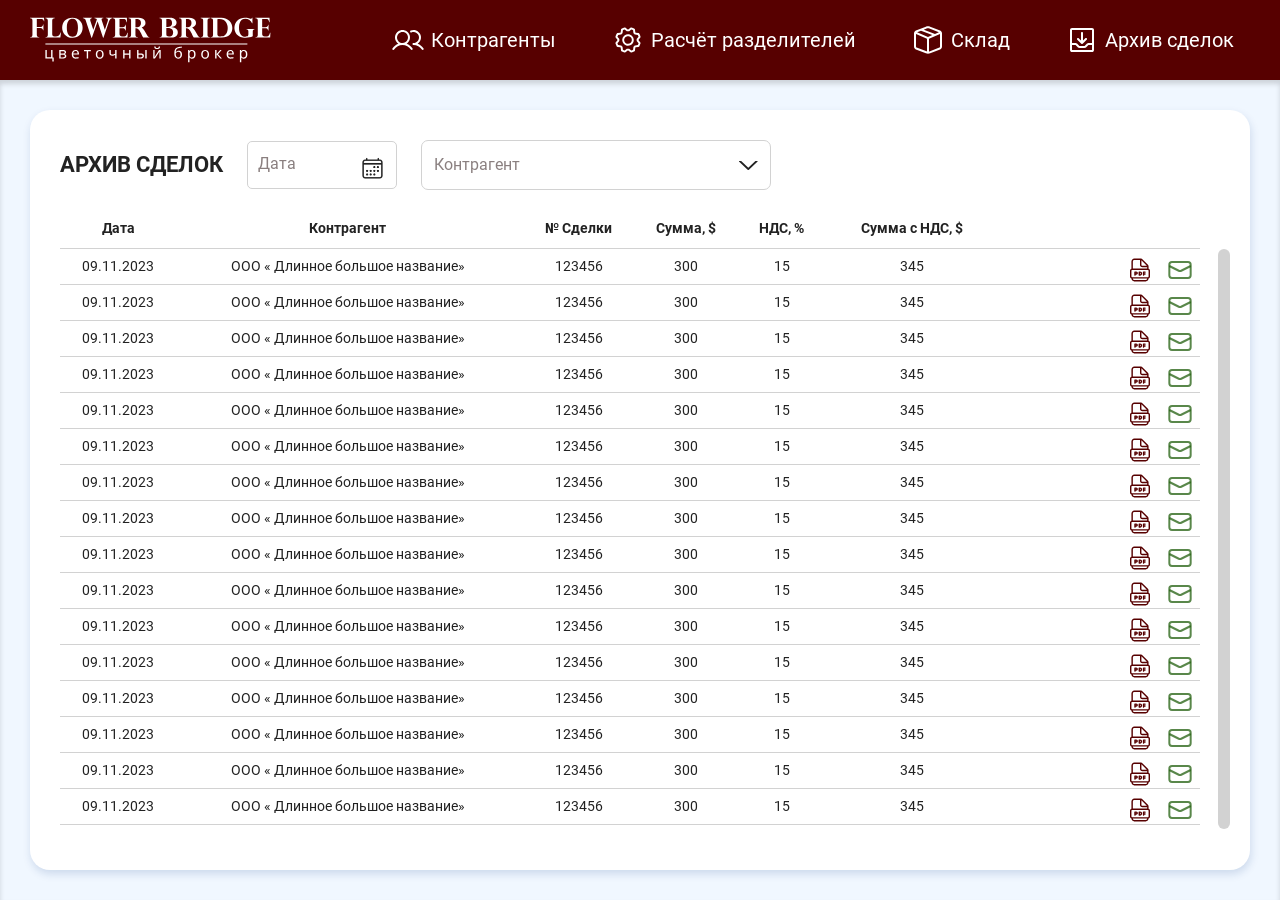
==== archive-deal.html @ 02034340 "first commit" ====
<!DOCTYPE html>
<html lang="ru">
<head>
  <meta charset="UTF-8">
  <meta name="viewport" content="width=device-width, initial-scale=1.0">
  <title>flower bridge</title>
  <link rel="apple-touch-icon" sizes="180x180" href="img/apple-touch-icon.png">
  <link rel="icon" type="image/png" sizes="32x32" href="img/favicon-32x32.png">
  <link rel="icon" type="image/png" sizes="16x16" href="img/favicon-16x16.png">
  <link rel="manifest" href="files/site.webmanifest">
  <link rel="stylesheet" href="./css/simplebar.min.css">
  <!-- <link rel="stylesheet" href="./files/assets/css/normalize.css"> -->
  <!-- <link rel="stylesheet" href="./files/assets/css/style.css"> -->
  <!-- <link rel="stylesheet" href="./files/assets/css/media.css"> -->
  <link rel="stylesheet" href="./css/style.css">
  
</head>

<body>
  <p class="page" hidden>Архив сделок</p>
  <header class="header">
  <div class="container header__container">
    <div class="header__logo">
      <a href="index.html" class="header__logo-link">
      <img class="header__logo-img" width="241" height="45" src="img/logo-white.svg" alt="logo"
        class="header__img">
      </a>
    </div>

    <nav class="nav header__nav">
      <ul class="nav__list">
        <li class="nav__item">
          <a href="index.html" class="nav__link">
            <svg width="32" height="32" viewBox="0 0 32 32" fill="none" xmlns="http://www.w3.org/2000/svg">
              <path
                d="M14.6563 19.7399C15.9966 18.8476 17.0141 17.5477 17.5584 16.0324C18.1028 14.5171 18.145 12.8669 17.6789 11.3257C17.2129 9.78459 16.2632 8.43433 14.9703 7.47465C13.6775 6.51498 12.1102 5.99683 10.5001 5.99683C8.88997 5.99683 7.32261 6.51498 6.02978 7.47465C4.73694 8.43433 3.78726 9.78459 3.32118 11.3257C2.85509 12.8669 2.89734 14.5171 3.44168 16.0324C3.98603 17.5477 5.00356 18.8476 6.34381 19.7399C3.91943 20.6334 1.84894 22.2869 0.441312 24.4536C0.367332 24.5636 0.315945 24.6871 0.290139 24.8171C0.264332 24.9471 0.264621 25.0809 0.290989 25.2108C0.317356 25.3407 0.369276 25.464 0.44373 25.5737C0.518185 25.6833 0.613688 25.777 0.72469 25.8494C0.835692 25.9218 0.959977 25.9715 1.09032 25.9954C1.22067 26.0193 1.35447 26.0171 1.48396 25.9889C1.61344 25.9607 1.73603 25.907 1.84458 25.831C1.95314 25.755 2.04551 25.6581 2.11631 25.5461C3.0243 24.1496 4.26676 23.002 5.73086 22.2076C7.19496 21.4132 8.83432 20.9971 10.5001 20.9971C12.1658 20.9971 13.8052 21.4132 15.2693 22.2076C16.7334 23.002 17.9758 24.1496 18.8838 25.5461C19.0305 25.7641 19.2571 25.9156 19.5145 25.9679C19.772 26.0202 20.0397 25.969 20.2598 25.8255C20.4799 25.6819 20.6346 25.4576 20.6906 25.2008C20.7465 24.9441 20.6992 24.6757 20.5588 24.4536C19.1512 22.2869 17.0807 20.6334 14.6563 19.7399ZM5.00006 13.4999C5.00006 12.4121 5.32263 11.3487 5.92698 10.4442C6.53133 9.53976 7.39031 8.83481 8.3953 8.41853C9.4003 8.00225 10.5062 7.89333 11.5731 8.10555C12.64 8.31777 13.62 8.84159 14.3891 9.61078C15.1583 10.38 15.6822 11.36 15.8944 12.4269C16.1066 13.4938 15.9977 14.5996 15.5814 15.6046C15.1651 16.6096 14.4602 17.4686 13.5557 18.073C12.6512 18.6773 11.5879 18.9999 10.5001 18.9999C9.04188 18.9982 7.64389 18.4182 6.6128 17.3871C5.58171 16.356 5.00172 14.9581 5.00006 13.4999ZM31.2676 25.8374C31.0454 25.9822 30.7749 26.0329 30.5154 25.9783C30.2559 25.9237 30.0287 25.7682 29.8838 25.5461C28.9769 24.1488 27.7346 23.0007 26.2702 22.2066C24.8058 21.4125 23.1659 20.9976 21.5001 20.9999C21.2348 20.9999 20.9805 20.8945 20.793 20.707C20.6054 20.5194 20.5001 20.2651 20.5001 19.9999C20.5001 19.7347 20.6054 19.4803 20.793 19.2928C20.9805 19.1052 21.2348 18.9999 21.5001 18.9999C22.31 18.9991 23.1098 18.8195 23.8423 18.4738C24.5748 18.1281 25.2219 17.6249 25.7373 17.0001C26.2528 16.3753 26.6239 15.6444 26.8242 14.8596C27.0244 14.0748 27.0488 13.2554 26.8957 12.4601C26.7426 11.6647 26.4157 10.913 25.9383 10.2586C25.461 9.60425 24.845 9.06338 24.1344 8.67466C23.4239 8.28594 22.6362 8.05897 21.8277 8.00995C21.0192 7.96094 20.2099 8.09109 19.4576 8.39112C19.3349 8.44415 19.2028 8.47205 19.0692 8.47318C18.9356 8.47431 18.8031 8.44864 18.6795 8.39769C18.556 8.34675 18.4439 8.27155 18.3499 8.17656C18.2559 8.08156 18.1819 7.96869 18.1323 7.84461C18.0827 7.72053 18.0584 7.58776 18.0609 7.45414C18.0635 7.32053 18.0928 7.18878 18.1471 7.06668C18.2015 6.94459 18.2797 6.83462 18.3772 6.74328C18.4748 6.65193 18.5897 6.58107 18.7151 6.53487C20.4369 5.84818 22.352 5.82347 24.091 6.4655C25.83 7.10753 27.2696 8.37081 28.1321 10.0116C28.9946 11.6525 29.2189 13.5546 28.7617 15.351C28.3045 17.1475 27.1982 18.711 25.6563 19.7399C28.0807 20.6334 30.1512 22.2869 31.5588 24.4536C31.7037 24.6757 31.7543 24.9463 31.6997 25.2058C31.6451 25.4653 31.4897 25.6925 31.2676 25.8374Z"
                fill="white" />
            </svg>
            
            <p class="nav__text">
              Контрагенты
            </p>
          </a>
        </li>
        <li class="nav__item">
          <a href="calculating.html" class="nav__link">
            <svg width="32" height="32" viewBox="0 0 32 32" fill="none" xmlns="http://www.w3.org/2000/svg">
              <path
                d="M15.9981 10.2295C14.8572 10.2295 13.7419 10.5678 12.7932 11.2017C11.8446 11.8355 11.1052 12.7365 10.6686 13.7905C10.232 14.8446 10.1177 16.0045 10.3403 17.1235C10.5629 18.2425 11.1123 19.2704 11.9191 20.0771C12.7258 20.8839 13.7537 21.4333 14.8727 21.6559C15.9917 21.8785 17.1516 21.7642 18.2057 21.3276C19.2597 20.891 20.1607 20.1516 20.7945 19.203C21.4284 18.2543 21.7667 17.139 21.7667 15.9981C21.7651 14.4687 21.1569 13.0023 20.0754 11.9208C18.9939 10.8393 17.5276 10.2311 15.9981 10.2295ZM15.9981 19.8439C15.2375 19.8439 14.4939 19.6183 13.8615 19.1957C13.2291 18.7732 12.7362 18.1725 12.4451 17.4698C12.154 16.7671 12.0779 15.9938 12.2262 15.2478C12.3746 14.5018 12.7409 13.8166 13.2787 13.2787C13.8166 12.7409 14.5018 12.3746 15.2478 12.2262C15.9938 12.0779 16.7671 12.154 17.4698 12.4451C18.1725 12.7362 18.7732 13.2291 19.1957 13.8615C19.6183 14.4939 19.8439 15.2375 19.8439 15.9981C19.8439 17.0181 19.4387 17.9962 18.7175 18.7175C17.9962 19.4387 17.0181 19.8439 15.9981 19.8439ZM26.5739 16.2577C26.5787 16.0846 26.5787 15.9116 26.5739 15.7385L28.367 13.4984C28.461 13.3807 28.5261 13.2427 28.557 13.0953C28.5879 12.9479 28.5837 12.7954 28.5449 12.6499C28.2509 11.545 27.8112 10.4841 27.2373 9.49518C27.1622 9.36576 27.0579 9.25568 26.9327 9.17368C26.8075 9.09169 26.6649 9.04005 26.5162 9.02287L23.6656 8.7056C23.547 8.58061 23.4268 8.46043 23.305 8.34506L22.9685 5.48718C22.9512 5.33841 22.8994 5.19575 22.8172 5.07055C22.735 4.94536 22.6247 4.84111 22.495 4.7661C21.5057 4.19326 20.4449 3.75399 19.3403 3.45975C19.1947 3.42105 19.0421 3.41709 18.8947 3.44819C18.7474 3.4793 18.6093 3.54459 18.4918 3.63882L16.2577 5.42228H15.7385L13.4984 3.63281C13.3807 3.53879 13.2427 3.47371 13.0953 3.44282C12.9479 3.41192 12.7954 3.41608 12.6499 3.45494C11.5451 3.74941 10.4843 4.1891 9.49518 4.7625C9.36576 4.83764 9.25568 4.94196 9.17368 5.06714C9.09169 5.19232 9.04005 5.33492 9.02287 5.48358L8.7056 8.33905C8.58061 8.45843 8.46043 8.57861 8.34506 8.69959L5.48718 9.02768C5.33841 9.04499 5.19575 9.09681 5.07055 9.17902C4.94536 9.26123 4.84111 9.37155 4.7661 9.50119C4.19326 10.4905 3.75399 11.5513 3.45975 12.6559C3.42105 12.8015 3.41709 12.9541 3.44819 13.1015C3.4793 13.2489 3.54459 13.3869 3.63882 13.5044L5.42228 15.7385V16.2577L3.63281 18.4978C3.53879 18.6155 3.47371 18.7535 3.44282 18.9009C3.41192 19.0483 3.41608 19.2008 3.45494 19.3463C3.74889 20.4512 4.1886 21.5121 4.7625 22.501C4.83764 22.6304 4.94196 22.7405 5.06714 22.8225C5.19232 22.9045 5.33492 22.9562 5.48358 22.9733L8.33424 23.2906C8.45362 23.4156 8.5738 23.5358 8.69478 23.6512L9.02768 26.509C9.04499 26.6578 9.09681 26.8005 9.17902 26.9257C9.26123 27.0508 9.37155 27.1551 9.50119 27.2301C10.4905 27.8029 11.5513 28.2422 12.6559 28.5365C12.8015 28.5752 12.9541 28.5791 13.1015 28.548C13.2489 28.5169 13.3869 28.4516 13.5044 28.3574L15.7385 26.5739C15.9116 26.5787 16.0846 26.5787 16.2577 26.5739L18.4978 28.367C18.6155 28.461 18.7535 28.5261 18.9009 28.557C19.0483 28.5879 19.2008 28.5837 19.3463 28.5449C20.4512 28.2509 21.5121 27.8112 22.501 27.2373C22.6304 27.1622 22.7405 27.0579 22.8225 26.9327C22.9045 26.8075 22.9562 26.6649 22.9733 26.5162L23.2906 23.6656C23.4156 23.547 23.5358 23.4268 23.6512 23.305L26.509 22.9685C26.6578 22.9512 26.8005 22.8994 26.9257 22.8172C27.0508 22.735 27.1551 22.6247 27.2301 22.495C27.8029 21.5057 28.2422 20.4449 28.5365 19.3403C28.5752 19.1947 28.5791 19.0421 28.548 18.8947C28.5169 18.7474 28.4516 18.6093 28.3574 18.4918L26.5739 16.2577ZM24.639 15.4765C24.6595 15.8239 24.6595 16.1723 24.639 16.5197C24.6247 16.7575 24.6992 16.9922 24.8481 17.1783L26.5535 19.3091C26.3578 19.9309 26.1073 20.5342 25.8048 21.1118L23.0887 21.4194C22.8522 21.4457 22.6338 21.5587 22.4758 21.7367C22.2445 21.9969 21.9981 22.2433 21.7379 22.4746C21.5599 22.6326 21.4469 22.851 21.4206 23.0875L21.119 25.8012C20.5415 26.1038 19.9382 26.3544 19.3163 26.5499L17.1843 24.8445C17.0137 24.7082 16.8018 24.6341 16.5834 24.6342H16.5257C16.1783 24.6547 15.83 24.6547 15.4825 24.6342C15.2447 24.6199 15.01 24.6944 14.8239 24.8433L12.6872 26.5499C12.0653 26.3542 11.462 26.1036 10.8845 25.8012L10.5768 23.0887C10.5505 22.8522 10.4375 22.6338 10.2595 22.4758C9.99934 22.2445 9.75295 21.9981 9.52162 21.7379C9.36362 21.5599 9.14523 21.4469 8.9087 21.4206L6.19504 21.1178C5.89242 20.5403 5.64185 19.937 5.44632 19.3151L7.15167 17.1831C7.30058 16.997 7.3751 16.7623 7.36078 16.5245C7.34035 16.1771 7.34035 15.8288 7.36078 15.4813C7.3751 15.2435 7.30058 15.0088 7.15167 14.8227L5.44632 12.6872C5.642 12.0653 5.89256 11.462 6.19504 10.8845L8.9075 10.5768C9.14403 10.5505 9.36242 10.4375 9.52041 10.2595C9.75175 9.99934 9.99814 9.75295 10.2583 9.52162C10.437 9.36352 10.5505 9.14463 10.5768 8.9075L10.8784 6.19504C11.4559 5.89242 12.0592 5.64185 12.6811 5.44632L14.8131 7.15167C14.9992 7.30058 15.2339 7.3751 15.4717 7.36078C15.8191 7.34035 16.1675 7.34035 16.5149 7.36078C16.7527 7.3751 16.9874 7.30058 17.1735 7.15167L19.3091 5.44632C19.9309 5.642 20.5342 5.89256 21.1118 6.19504L21.4194 8.9075C21.4457 9.14403 21.5587 9.36242 21.7367 9.52041C21.9969 9.75175 22.2433 9.99814 22.4746 10.2583C22.6326 10.4363 22.851 10.5493 23.0875 10.5756L25.8012 10.8772C26.1038 11.4547 26.3544 12.058 26.5499 12.6799L24.8445 14.8119C24.6942 14.9995 24.6196 15.2366 24.6354 15.4765H24.639Z"
                fill="white" />
            </svg>
            <p class="nav__text">
              Расчёт разделителей
            </p>
          </a>
        </li>
        <li class="nav__item">
          <a href="warehouse.html" class="nav__link">
            <svg width="32" height="32" viewBox="0 0 32 32" fill="none" xmlns="http://www.w3.org/2000/svg">
              <path
                d="M13.846 2.75593C15.2325 2.22263 16.7675 2.22263 18.154 2.75593L28.078 6.57193C28.6438 6.78978 29.1303 7.17394 29.4734 7.67377C29.8165 8.17361 30.0001 8.76567 30 9.37193V22.6239C30.0001 23.2302 29.8165 23.8223 29.4734 24.3221C29.1303 24.8219 28.6438 25.2061 28.078 25.4239L18.154 29.2419C16.7675 29.7752 15.2325 29.7752 13.846 29.2419L3.924 25.4239C3.35786 25.2064 2.87094 24.8224 2.52746 24.3225C2.18399 23.8227 2.00008 23.2304 2 22.6239V9.37193C2.00008 8.76543 2.18399 8.1732 2.52746 7.67334C2.87094 7.17348 3.35786 6.78946 3.924 6.57193L13.846 2.75593ZM17.436 4.62193C16.5117 4.2664 15.4883 4.2664 14.564 4.62193L11.796 5.68793L22.976 9.91993L26.872 8.25193L17.436 4.62193ZM28 9.94193L17 14.6599V27.5159C17.148 27.4779 17.292 27.4319 17.436 27.3759L27.36 23.5599C27.5486 23.4872 27.7107 23.359 27.8249 23.1922C27.9392 23.0255 28.0002 22.8281 28 22.6259V9.94193ZM15 27.5139V14.6599L4 9.94393V22.6239C3.99979 22.8261 4.06083 23.0235 4.17508 23.1902C4.28933 23.357 4.45143 23.4852 4.64 23.5579L14.564 27.3739C14.708 27.4299 14.852 27.4759 15 27.5139ZM5.128 8.25193L16 12.9119L20.328 11.0559L8.994 6.76393L5.128 8.25193Z"
                fill="white" />
            </svg>
            <p class="nav__text">
              Склад
            </p>
          </a>
        </li>
        <li class="nav__item">
          <a href="archive-deal.html" class="nav__link">
            <svg width="32" height="32" viewBox="0 0 32 32" fill="none" xmlns="http://www.w3.org/2000/svg">
              <path
                d="M26 4H6C5.46957 4 4.96086 4.21071 4.58579 4.58579C4.21071 4.96086 4 5.46957 4 6V26C4 26.5304 4.21071 27.0391 4.58579 27.4142C4.96086 27.7893 5.46957 28 6 28H26C26.5304 28 27.0391 27.7893 27.4142 27.4142C27.7893 27.0391 28 26.5304 28 26V6C28 5.46957 27.7893 4.96086 27.4142 4.58579C27.0391 4.21071 26.5304 4 26 4ZM26 6V19H22.4125C22.15 18.9993 21.8899 19.0508 21.6474 19.1514C21.405 19.2521 21.1849 19.3999 21 19.5863L18.5863 22H13.4137L11 19.5863C10.815 19.3997 10.5947 19.2518 10.352 19.1512C10.1093 19.0506 9.84899 18.9992 9.58625 19H6V6H26ZM26 26H6V21H9.58625L12 23.4137C12.185 23.6003 12.4053 23.7482 12.648 23.8488C12.8907 23.9494 13.151 24.0008 13.4137 24H18.5863C18.849 24.0008 19.1093 23.9494 19.352 23.8488C19.5947 23.7482 19.815 23.6003 20 23.4137L22.4137 21H26V26ZM11.2925 15.7075C11.1049 15.5199 10.9994 15.2654 10.9994 15C10.9994 14.7346 11.1049 14.4801 11.2925 14.2925C11.4801 14.1049 11.7346 13.9994 12 13.9994C12.2654 13.9994 12.5199 14.1049 12.7075 14.2925L15 16.5863V9C15 8.73478 15.1054 8.48043 15.2929 8.29289C15.4804 8.10536 15.7348 8 16 8C16.2652 8 16.5196 8.10536 16.7071 8.29289C16.8946 8.48043 17 8.73478 17 9V16.5863L19.2925 14.2925C19.3854 14.1996 19.4957 14.1259 19.6171 14.0756C19.7385 14.0253 19.8686 13.9994 20 13.9994C20.1314 13.9994 20.2615 14.0253 20.3829 14.0756C20.5043 14.1259 20.6146 14.1996 20.7075 14.2925C20.8004 14.3854 20.8741 14.4957 20.9244 14.6171C20.9747 14.7385 21.0006 14.8686 21.0006 15C21.0006 15.1314 20.9747 15.2615 20.9244 15.3829C20.8741 15.5043 20.8004 15.6146 20.7075 15.7075L16.7075 19.7075C16.6146 19.8005 16.5043 19.8742 16.3829 19.9246C16.2615 19.9749 16.1314 20.0008 16 20.0008C15.8686 20.0008 15.7385 19.9749 15.6171 19.9246C15.4957 19.8742 15.3854 19.8005 15.2925 19.7075L11.2925 15.7075Z"
                fill="white" />
            </svg>
            <p class="nav__text">
              Архив сделок
            </p>
          </a>
        </li>
      </ul>
    </nav>
  </div>

</header>

  <main class="main">

    <section class="section">

      <div class="container section__container">
        <div class="section__content">
          <div class="section__head section__head_archive">
            <h1 class="section__title">
              АРХИВ СДЕЛОК
            </h1>

            <div class="section__input input input_date">
                <input class="input__datepicker" type="date" name="date" placeholder="Дата">
                <span class="input__placeholder">Дата</span>
                <img class="input__calendar" src="img/calendar.png">
            </div>

            <div class="my-select my-select_w_350">
              <div class="my-select__wrapper">
                <span class="my-select__placeholder">
                  Контрагент
                </span>
                <p class="my-select__text">
                </p>
              </div>
              <span class="my-select__arrow">
                <img src="img/arrow-down.svg" alt="arrow">
              </span>
                <ul class="my-select__list my-simplebar-input" data-simplebar>
                  <li class="my-select__item">ООО «Длинное большое название»</li>
                  <li class="my-select__item">ООО «Длинное большое название»</li>
                  <li class="my-select__item">ООО «Длинное большое название»</li>
                  <li class="my-select__item">ООО «Длинное большое название»</li>
                  <li class="my-select__item">ООО «Длинное большое название»</li>
                  <li class="my-select__item">ООО «Длинное большое название»</li>
                  <li class="my-select__item">ООО «Длинное большое название»</li>
                  <li class="my-select__item">ООО «Длинное большое название»</li>
                  <li class="my-select__item">ООО «Длинное большое название»</li>
                </ul>
            </div>
          </div>

          <div class="section__body">
            <div class="table-head-wrapper table-head-wrapper_archive">
              <table class="section__table table table_red">
                <thead class="table__head">
                  <tr class="table__row">
                    <th class="table__column table__column_archive table__column_1">
                      Дата
                    </th>
                    <th class="table__column table__column_archive table__column_2">
                      Контрагент
                    </th>
                    <th class="table__column table__column_archive table__column_3">
                      № Сделки
                    </th>
                    <th class="table__column table__column_archive table__column_4">
                      Сумма, $
                    </th>
                    <th class="table__column table__column_archive table__column_5">
                      НДС, %
                    </th>
                    <th class="table__column table__column_archive table__column_6">
                      Сумма с НДС, $
                    </th>
                    <th class="table__column table__column_archive table__column_7">

                    </th>
                    <th class="table__column table__column_archive table__column_8 table__small-btn">
                    </th>
                    <th class="table__column table__column_archive table__column_9 table__small-btn">
                    </th>
                  </tr>
                </thead>
              </table>
            </div>

            <div class="table-body-wrapper table-body-wrapper_archive my-simplebar-1 my-simplebar_archive"
              data-simplebar>
              <table class="section__table table table_red">
                <tbody class="table__body">
                  <tr class="table__row">
                    <td class="table__column table__column_archive table__column_1">
                      09.11.2023
                    </td>
                    <td class="table__column table__column_archive table__column_2">
                      ООО « Длинное большое название»
                    </td>
                    <td class="table__column table__column_archive table__column_3">
                      123456
                    </td>
                    <td class="table__column table__column_archive table__column_4">
                      300
                    </td>
                    <td class="table__column table__column_archive table__column_5">
                      15
                    </td>
                    <td class="table__column table__column_archive table__column_6">
                      345
                    </td>
                    <td class="table__column table__column_archive table__column_7">

                    </td>
                    <td class="table__column table__column_archive table__column_8 table__small-btn">
                      <svg width="24" height="24" viewBox="0 0 24 24" fill="none" xmlns="http://www.w3.org/2000/svg">
                        <g clip-path="url(#clip0_2344_4715)">
                          <path
                            d="M6.99923 13.4288C6.80977 13.4288 6.62806 13.504 6.49409 13.638C6.36011 13.772 6.28485 13.9537 6.28485 14.1432V17.0007C6.28485 17.1902 6.36011 17.3719 6.49409 17.5058C6.62806 17.6398 6.80977 17.7151 6.99923 17.7151C7.1887 17.7151 7.37041 17.6398 7.50438 17.5058C7.63835 17.3719 7.71362 17.1902 7.71362 17.0007V16.7635H8.19083C8.63304 16.7635 9.05715 16.5878 9.36984 16.2752C9.68254 15.9625 9.85821 15.5384 9.85821 15.0961C9.85821 14.6539 9.68254 14.2298 9.36984 13.9171C9.05715 13.6044 8.63304 13.4288 8.19083 13.4288H6.99923ZM8.19083 15.3347H7.71362V14.8575H8.1894C8.25268 14.8575 8.31337 14.8827 8.35812 14.9274C8.40287 14.9722 8.428 15.0329 8.428 15.0961C8.428 15.1594 8.40287 15.2201 8.35812 15.2649C8.31337 15.3096 8.25411 15.3347 8.19083 15.3347ZM14.8575 14.1417C14.8579 13.9525 14.9333 13.7712 15.0672 13.6375C15.2011 13.5038 15.3826 13.4288 15.5719 13.4288H16.9992C17.1887 13.4288 17.3704 13.504 17.5043 13.638C17.6383 13.772 17.7136 13.9537 17.7136 14.1432C17.7136 14.3326 17.6383 14.5143 17.5043 14.6483C17.3704 14.7823 17.1887 14.8575 16.9992 14.8575H16.2862V15.3362H17.0006C17.1901 15.3362 17.3718 15.4114 17.5058 15.5454C17.6398 15.6794 17.715 15.8611 17.715 16.0506C17.715 16.24 17.6398 16.4217 17.5058 16.5557C17.3718 16.6897 17.1901 16.7649 17.0006 16.7649H16.2862L16.2877 16.9993C16.2879 17.0931 16.2696 17.186 16.2338 17.2728C16.1981 17.3595 16.1457 17.4384 16.0794 17.5048C15.9457 17.6391 15.7642 17.7147 15.5747 17.7151C15.3853 17.7155 15.2034 17.6406 15.0692 17.5068C14.9349 17.3731 14.8593 17.1916 14.8589 17.0021L14.8575 16.0491V14.1417ZM11.2855 13.4288C11.0961 13.4288 10.9144 13.504 10.7804 13.638C10.6464 13.772 10.5712 13.9537 10.5712 14.1432V17.0007C10.5712 17.1902 10.6464 17.3719 10.7804 17.5058C10.9144 17.6398 11.0961 17.7151 11.2855 17.7151H12.0028C12.5712 17.7151 13.1163 17.4893 13.5182 17.0874C13.9201 16.6854 14.1459 16.1403 14.1459 15.5719C14.1459 15.0035 13.9201 14.4584 13.5182 14.0565C13.1163 13.6546 12.5712 13.4288 12.0028 13.4288H11.2855ZM11.9999 16.2863V14.8575H12.0028C12.1923 14.8575 12.374 14.9328 12.5079 15.0668C12.6419 15.2007 12.7172 15.3825 12.7172 15.5719C12.7172 15.7614 12.6419 15.9431 12.5079 16.0771C12.374 16.211 12.1923 16.2863 12.0028 16.2863H11.9999ZM3.42873 3.42737C3.42873 2.6695 3.7298 1.94267 4.26569 1.40678C4.80158 0.870886 5.52841 0.569824 6.28628 0.569824H12.8372C13.1188 0.569884 13.3976 0.625436 13.6577 0.733305C13.9178 0.841174 14.1541 0.999245 14.3531 1.19848L19.9453 6.79069C20.3474 7.19223 20.5735 7.73698 20.574 8.30519V10.6884C20.9912 10.8366 21.3524 11.1104 21.6077 11.4721C21.863 11.8339 22 12.2659 21.9999 12.7087V18.428C22 18.8708 21.863 19.3028 21.6077 19.6646C21.3524 20.0263 20.9912 20.3001 20.574 20.4483V20.5726C20.574 21.3305 20.2729 22.0573 19.737 22.5932C19.2011 23.1291 18.4743 23.4302 17.7164 23.4302H6.28485C5.52698 23.4302 4.80015 23.1291 4.26426 22.5932C3.72837 22.0573 3.42731 21.3305 3.42731 20.5726V20.4483C3.00974 20.3007 2.64816 20.0273 2.39231 19.6658C2.13646 19.3043 1.99889 18.8724 1.99854 18.4295V12.7101C1.9986 12.267 2.13603 11.8347 2.3919 11.4729C2.64777 11.1111 3.00951 10.8375 3.42731 10.6898L3.42873 3.42737ZM19.1452 9.14245H14.1445C13.863 9.14264 13.5841 9.08734 13.3239 8.97972C13.0637 8.8721 12.8273 8.71427 12.6282 8.51524C12.429 8.31621 12.271 8.07989 12.1632 7.81978C12.0554 7.55966 11.9999 7.28086 11.9999 6.99929V1.9986H6.28485C5.90591 1.9986 5.5425 2.14913 5.27455 2.41707C5.00661 2.68502 4.85608 3.04843 4.85608 3.42737V10.5655H19.1438L19.1452 9.14245ZM4.85608 20.5712C4.85589 20.7589 4.89271 20.9449 4.96443 21.1184C5.03614 21.2919 5.14136 21.4496 5.27405 21.5824C5.40674 21.7152 5.56431 21.8206 5.73775 21.8925C5.91119 21.9644 6.0971 22.0014 6.28485 22.0014H17.715C17.9028 22.0014 18.0887 21.9644 18.2621 21.8925C18.4356 21.8206 18.5931 21.7152 18.7258 21.5824C18.8585 21.4496 18.9637 21.2919 19.0354 21.1184C19.1072 20.9449 19.144 20.7589 19.1438 20.5712H4.85608ZM13.4287 2.29435V6.99929C13.4287 7.18876 13.504 7.37047 13.6379 7.50444C13.7719 7.63841 13.9536 7.71368 14.1431 7.71368H18.8466L13.4287 2.29435ZM4.14455 11.9943C3.95508 11.9943 3.77338 12.0695 3.6394 12.2035C3.50543 12.3375 3.43016 12.5192 3.43016 12.7087V18.428C3.43016 18.6175 3.50543 18.7992 3.6394 18.9332C3.77338 19.0672 3.95508 19.1424 4.14455 19.1424H19.8567C20.0462 19.1424 20.2279 19.0672 20.3619 18.9332C20.4959 18.7992 20.5711 18.6175 20.5711 18.428V12.7087C20.5711 12.5192 20.4959 12.3375 20.3619 12.2035C20.2279 12.0695 20.0462 11.9943 19.8567 11.9943H4.14455Z"
                            fill="#570000" />
                        </g>
                        <defs>
                          <clipPath id="clip0_2344_4715">
                            <rect width="24" height="24" fill="white" />
                          </clipPath>
                        </defs>
                      </svg>
                    </td>
                    <td class="table__column table__column_archive table__column_9 table__small-btn">
                      <svg class="popup-link" href="#popup" width="24" height="24" viewBox="0 0 24 24" fill="none"
                        xmlns="http://www.w3.org/2000/svg">
                        <rect x="1.3335" y="4" width="21.3333" height="16" rx="2.66667" stroke="#225F0D"
                          stroke-opacity="0.75" stroke-width="2" />
                        <path d="M1.3335 8L10.8076 12.737C11.5583 13.1124 12.442 13.1124 13.1927 12.737L22.6668 8"
                          stroke="#225F0D" stroke-opacity="0.75" stroke-width="2" />
                      </svg>
                    </td>
                  </tr>
                  <tr class="table__row">
                    <td class="table__column table__column_archive table__column_1">
                      09.11.2023
                    </td>
                    <td class="table__column table__column_archive table__column_2">
                      ООО « Длинное большое название»
                    </td>
                    <td class="table__column table__column_archive table__column_3">
                      123456
                    </td>
                    <td class="table__column table__column_archive table__column_4">
                      300
                    </td>
                    <td class="table__column table__column_archive table__column_5">
                      15
                    </td>
                    <td class="table__column table__column_archive table__column_6">
                      345
                    </td>
                    <td class="table__column table__column_archive table__column_7">

                    </td>
                    <td class="table__column table__column_archive table__column_8 table__small-btn">
                      <svg width="24" height="24" viewBox="0 0 24 24" fill="none" xmlns="http://www.w3.org/2000/svg">
                        <g clip-path="url(#clip0_2344_4715)">
                          <path
                            d="M6.99923 13.4288C6.80977 13.4288 6.62806 13.504 6.49409 13.638C6.36011 13.772 6.28485 13.9537 6.28485 14.1432V17.0007C6.28485 17.1902 6.36011 17.3719 6.49409 17.5058C6.62806 17.6398 6.80977 17.7151 6.99923 17.7151C7.1887 17.7151 7.37041 17.6398 7.50438 17.5058C7.63835 17.3719 7.71362 17.1902 7.71362 17.0007V16.7635H8.19083C8.63304 16.7635 9.05715 16.5878 9.36984 16.2752C9.68254 15.9625 9.85821 15.5384 9.85821 15.0961C9.85821 14.6539 9.68254 14.2298 9.36984 13.9171C9.05715 13.6044 8.63304 13.4288 8.19083 13.4288H6.99923ZM8.19083 15.3347H7.71362V14.8575H8.1894C8.25268 14.8575 8.31337 14.8827 8.35812 14.9274C8.40287 14.9722 8.428 15.0329 8.428 15.0961C8.428 15.1594 8.40287 15.2201 8.35812 15.2649C8.31337 15.3096 8.25411 15.3347 8.19083 15.3347ZM14.8575 14.1417C14.8579 13.9525 14.9333 13.7712 15.0672 13.6375C15.2011 13.5038 15.3826 13.4288 15.5719 13.4288H16.9992C17.1887 13.4288 17.3704 13.504 17.5043 13.638C17.6383 13.772 17.7136 13.9537 17.7136 14.1432C17.7136 14.3326 17.6383 14.5143 17.5043 14.6483C17.3704 14.7823 17.1887 14.8575 16.9992 14.8575H16.2862V15.3362H17.0006C17.1901 15.3362 17.3718 15.4114 17.5058 15.5454C17.6398 15.6794 17.715 15.8611 17.715 16.0506C17.715 16.24 17.6398 16.4217 17.5058 16.5557C17.3718 16.6897 17.1901 16.7649 17.0006 16.7649H16.2862L16.2877 16.9993C16.2879 17.0931 16.2696 17.186 16.2338 17.2728C16.1981 17.3595 16.1457 17.4384 16.0794 17.5048C15.9457 17.6391 15.7642 17.7147 15.5747 17.7151C15.3853 17.7155 15.2034 17.6406 15.0692 17.5068C14.9349 17.3731 14.8593 17.1916 14.8589 17.0021L14.8575 16.0491V14.1417ZM11.2855 13.4288C11.0961 13.4288 10.9144 13.504 10.7804 13.638C10.6464 13.772 10.5712 13.9537 10.5712 14.1432V17.0007C10.5712 17.1902 10.6464 17.3719 10.7804 17.5058C10.9144 17.6398 11.0961 17.7151 11.2855 17.7151H12.0028C12.5712 17.7151 13.1163 17.4893 13.5182 17.0874C13.9201 16.6854 14.1459 16.1403 14.1459 15.5719C14.1459 15.0035 13.9201 14.4584 13.5182 14.0565C13.1163 13.6546 12.5712 13.4288 12.0028 13.4288H11.2855ZM11.9999 16.2863V14.8575H12.0028C12.1923 14.8575 12.374 14.9328 12.5079 15.0668C12.6419 15.2007 12.7172 15.3825 12.7172 15.5719C12.7172 15.7614 12.6419 15.9431 12.5079 16.0771C12.374 16.211 12.1923 16.2863 12.0028 16.2863H11.9999ZM3.42873 3.42737C3.42873 2.6695 3.7298 1.94267 4.26569 1.40678C4.80158 0.870886 5.52841 0.569824 6.28628 0.569824H12.8372C13.1188 0.569884 13.3976 0.625436 13.6577 0.733305C13.9178 0.841174 14.1541 0.999245 14.3531 1.19848L19.9453 6.79069C20.3474 7.19223 20.5735 7.73698 20.574 8.30519V10.6884C20.9912 10.8366 21.3524 11.1104 21.6077 11.4721C21.863 11.8339 22 12.2659 21.9999 12.7087V18.428C22 18.8708 21.863 19.3028 21.6077 19.6646C21.3524 20.0263 20.9912 20.3001 20.574 20.4483V20.5726C20.574 21.3305 20.2729 22.0573 19.737 22.5932C19.2011 23.1291 18.4743 23.4302 17.7164 23.4302H6.28485C5.52698 23.4302 4.80015 23.1291 4.26426 22.5932C3.72837 22.0573 3.42731 21.3305 3.42731 20.5726V20.4483C3.00974 20.3007 2.64816 20.0273 2.39231 19.6658C2.13646 19.3043 1.99889 18.8724 1.99854 18.4295V12.7101C1.9986 12.267 2.13603 11.8347 2.3919 11.4729C2.64777 11.1111 3.00951 10.8375 3.42731 10.6898L3.42873 3.42737ZM19.1452 9.14245H14.1445C13.863 9.14264 13.5841 9.08734 13.3239 8.97972C13.0637 8.8721 12.8273 8.71427 12.6282 8.51524C12.429 8.31621 12.271 8.07989 12.1632 7.81978C12.0554 7.55966 11.9999 7.28086 11.9999 6.99929V1.9986H6.28485C5.90591 1.9986 5.5425 2.14913 5.27455 2.41707C5.00661 2.68502 4.85608 3.04843 4.85608 3.42737V10.5655H19.1438L19.1452 9.14245ZM4.85608 20.5712C4.85589 20.7589 4.89271 20.9449 4.96443 21.1184C5.03614 21.2919 5.14136 21.4496 5.27405 21.5824C5.40674 21.7152 5.56431 21.8206 5.73775 21.8925C5.91119 21.9644 6.0971 22.0014 6.28485 22.0014H17.715C17.9028 22.0014 18.0887 21.9644 18.2621 21.8925C18.4356 21.8206 18.5931 21.7152 18.7258 21.5824C18.8585 21.4496 18.9637 21.2919 19.0354 21.1184C19.1072 20.9449 19.144 20.7589 19.1438 20.5712H4.85608ZM13.4287 2.29435V6.99929C13.4287 7.18876 13.504 7.37047 13.6379 7.50444C13.7719 7.63841 13.9536 7.71368 14.1431 7.71368H18.8466L13.4287 2.29435ZM4.14455 11.9943C3.95508 11.9943 3.77338 12.0695 3.6394 12.2035C3.50543 12.3375 3.43016 12.5192 3.43016 12.7087V18.428C3.43016 18.6175 3.50543 18.7992 3.6394 18.9332C3.77338 19.0672 3.95508 19.1424 4.14455 19.1424H19.8567C20.0462 19.1424 20.2279 19.0672 20.3619 18.9332C20.4959 18.7992 20.5711 18.6175 20.5711 18.428V12.7087C20.5711 12.5192 20.4959 12.3375 20.3619 12.2035C20.2279 12.0695 20.0462 11.9943 19.8567 11.9943H4.14455Z"
                            fill="#570000" />
                        </g>
                        <defs>
                          <clipPath id="clip0_2344_4715">
                            <rect width="24" height="24" fill="white" />
                          </clipPath>
                        </defs>
                      </svg>
                    </td>
                    <td class="table__column table__column_archive table__column_9 table__small-btn">
                      <svg class="popup-link" href="#popup" width="24" height="24" viewBox="0 0 24 24" fill="none"
                        xmlns="http://www.w3.org/2000/svg">
                        <rect x="1.3335" y="4" width="21.3333" height="16" rx="2.66667" stroke="#225F0D"
                          stroke-opacity="0.75" stroke-width="2" />
                        <path d="M1.3335 8L10.8076 12.737C11.5583 13.1124 12.442 13.1124 13.1927 12.737L22.6668 8"
                          stroke="#225F0D" stroke-opacity="0.75" stroke-width="2" />
                      </svg>
                    </td>
                  </tr>
                  <tr class="table__row">
                    <td class="table__column table__column_archive table__column_1">
                      09.11.2023
                    </td>
                    <td class="table__column table__column_archive table__column_2">
                      ООО « Длинное большое название»
                    </td>
                    <td class="table__column table__column_archive table__column_3">
                      123456
                    </td>
                    <td class="table__column table__column_archive table__column_4">
                      300
                    </td>
                    <td class="table__column table__column_archive table__column_5">
                      15
                    </td>
                    <td class="table__column table__column_archive table__column_6">
                      345
                    </td>
                    <td class="table__column table__column_archive table__column_7">

                    </td>
                    <td class="table__column table__column_archive table__column_8 table__small-btn">
                      <svg width="24" height="24" viewBox="0 0 24 24" fill="none" xmlns="http://www.w3.org/2000/svg">
                        <g clip-path="url(#clip0_2344_4715)">
                          <path
                            d="M6.99923 13.4288C6.80977 13.4288 6.62806 13.504 6.49409 13.638C6.36011 13.772 6.28485 13.9537 6.28485 14.1432V17.0007C6.28485 17.1902 6.36011 17.3719 6.49409 17.5058C6.62806 17.6398 6.80977 17.7151 6.99923 17.7151C7.1887 17.7151 7.37041 17.6398 7.50438 17.5058C7.63835 17.3719 7.71362 17.1902 7.71362 17.0007V16.7635H8.19083C8.63304 16.7635 9.05715 16.5878 9.36984 16.2752C9.68254 15.9625 9.85821 15.5384 9.85821 15.0961C9.85821 14.6539 9.68254 14.2298 9.36984 13.9171C9.05715 13.6044 8.63304 13.4288 8.19083 13.4288H6.99923ZM8.19083 15.3347H7.71362V14.8575H8.1894C8.25268 14.8575 8.31337 14.8827 8.35812 14.9274C8.40287 14.9722 8.428 15.0329 8.428 15.0961C8.428 15.1594 8.40287 15.2201 8.35812 15.2649C8.31337 15.3096 8.25411 15.3347 8.19083 15.3347ZM14.8575 14.1417C14.8579 13.9525 14.9333 13.7712 15.0672 13.6375C15.2011 13.5038 15.3826 13.4288 15.5719 13.4288H16.9992C17.1887 13.4288 17.3704 13.504 17.5043 13.638C17.6383 13.772 17.7136 13.9537 17.7136 14.1432C17.7136 14.3326 17.6383 14.5143 17.5043 14.6483C17.3704 14.7823 17.1887 14.8575 16.9992 14.8575H16.2862V15.3362H17.0006C17.1901 15.3362 17.3718 15.4114 17.5058 15.5454C17.6398 15.6794 17.715 15.8611 17.715 16.0506C17.715 16.24 17.6398 16.4217 17.5058 16.5557C17.3718 16.6897 17.1901 16.7649 17.0006 16.7649H16.2862L16.2877 16.9993C16.2879 17.0931 16.2696 17.186 16.2338 17.2728C16.1981 17.3595 16.1457 17.4384 16.0794 17.5048C15.9457 17.6391 15.7642 17.7147 15.5747 17.7151C15.3853 17.7155 15.2034 17.6406 15.0692 17.5068C14.9349 17.3731 14.8593 17.1916 14.8589 17.0021L14.8575 16.0491V14.1417ZM11.2855 13.4288C11.0961 13.4288 10.9144 13.504 10.7804 13.638C10.6464 13.772 10.5712 13.9537 10.5712 14.1432V17.0007C10.5712 17.1902 10.6464 17.3719 10.7804 17.5058C10.9144 17.6398 11.0961 17.7151 11.2855 17.7151H12.0028C12.5712 17.7151 13.1163 17.4893 13.5182 17.0874C13.9201 16.6854 14.1459 16.1403 14.1459 15.5719C14.1459 15.0035 13.9201 14.4584 13.5182 14.0565C13.1163 13.6546 12.5712 13.4288 12.0028 13.4288H11.2855ZM11.9999 16.2863V14.8575H12.0028C12.1923 14.8575 12.374 14.9328 12.5079 15.0668C12.6419 15.2007 12.7172 15.3825 12.7172 15.5719C12.7172 15.7614 12.6419 15.9431 12.5079 16.0771C12.374 16.211 12.1923 16.2863 12.0028 16.2863H11.9999ZM3.42873 3.42737C3.42873 2.6695 3.7298 1.94267 4.26569 1.40678C4.80158 0.870886 5.52841 0.569824 6.28628 0.569824H12.8372C13.1188 0.569884 13.3976 0.625436 13.6577 0.733305C13.9178 0.841174 14.1541 0.999245 14.3531 1.19848L19.9453 6.79069C20.3474 7.19223 20.5735 7.73698 20.574 8.30519V10.6884C20.9912 10.8366 21.3524 11.1104 21.6077 11.4721C21.863 11.8339 22 12.2659 21.9999 12.7087V18.428C22 18.8708 21.863 19.3028 21.6077 19.6646C21.3524 20.0263 20.9912 20.3001 20.574 20.4483V20.5726C20.574 21.3305 20.2729 22.0573 19.737 22.5932C19.2011 23.1291 18.4743 23.4302 17.7164 23.4302H6.28485C5.52698 23.4302 4.80015 23.1291 4.26426 22.5932C3.72837 22.0573 3.42731 21.3305 3.42731 20.5726V20.4483C3.00974 20.3007 2.64816 20.0273 2.39231 19.6658C2.13646 19.3043 1.99889 18.8724 1.99854 18.4295V12.7101C1.9986 12.267 2.13603 11.8347 2.3919 11.4729C2.64777 11.1111 3.00951 10.8375 3.42731 10.6898L3.42873 3.42737ZM19.1452 9.14245H14.1445C13.863 9.14264 13.5841 9.08734 13.3239 8.97972C13.0637 8.8721 12.8273 8.71427 12.6282 8.51524C12.429 8.31621 12.271 8.07989 12.1632 7.81978C12.0554 7.55966 11.9999 7.28086 11.9999 6.99929V1.9986H6.28485C5.90591 1.9986 5.5425 2.14913 5.27455 2.41707C5.00661 2.68502 4.85608 3.04843 4.85608 3.42737V10.5655H19.1438L19.1452 9.14245ZM4.85608 20.5712C4.85589 20.7589 4.89271 20.9449 4.96443 21.1184C5.03614 21.2919 5.14136 21.4496 5.27405 21.5824C5.40674 21.7152 5.56431 21.8206 5.73775 21.8925C5.91119 21.9644 6.0971 22.0014 6.28485 22.0014H17.715C17.9028 22.0014 18.0887 21.9644 18.2621 21.8925C18.4356 21.8206 18.5931 21.7152 18.7258 21.5824C18.8585 21.4496 18.9637 21.2919 19.0354 21.1184C19.1072 20.9449 19.144 20.7589 19.1438 20.5712H4.85608ZM13.4287 2.29435V6.99929C13.4287 7.18876 13.504 7.37047 13.6379 7.50444C13.7719 7.63841 13.9536 7.71368 14.1431 7.71368H18.8466L13.4287 2.29435ZM4.14455 11.9943C3.95508 11.9943 3.77338 12.0695 3.6394 12.2035C3.50543 12.3375 3.43016 12.5192 3.43016 12.7087V18.428C3.43016 18.6175 3.50543 18.7992 3.6394 18.9332C3.77338 19.0672 3.95508 19.1424 4.14455 19.1424H19.8567C20.0462 19.1424 20.2279 19.0672 20.3619 18.9332C20.4959 18.7992 20.5711 18.6175 20.5711 18.428V12.7087C20.5711 12.5192 20.4959 12.3375 20.3619 12.2035C20.2279 12.0695 20.0462 11.9943 19.8567 11.9943H4.14455Z"
                            fill="#570000" />
                        </g>
                        <defs>
                          <clipPath id="clip0_2344_4715">
                            <rect width="24" height="24" fill="white" />
                          </clipPath>
                        </defs>
                      </svg>
                    </td>
                    <td class="table__column table__column_archive table__column_9 table__small-btn">
                      <svg class="popup-link" href="#popup" width="24" height="24" viewBox="0 0 24 24" fill="none"
                        xmlns="http://www.w3.org/2000/svg">
                        <rect x="1.3335" y="4" width="21.3333" height="16" rx="2.66667" stroke="#225F0D"
                          stroke-opacity="0.75" stroke-width="2" />
                        <path d="M1.3335 8L10.8076 12.737C11.5583 13.1124 12.442 13.1124 13.1927 12.737L22.6668 8"
                          stroke="#225F0D" stroke-opacity="0.75" stroke-width="2" />
                      </svg>
                    </td>
                  </tr>
                  <tr class="table__row">
                    <td class="table__column table__column_archive table__column_1">
                      09.11.2023
                    </td>
                    <td class="table__column table__column_archive table__column_2">
                      ООО « Длинное большое название»
                    </td>
                    <td class="table__column table__column_archive table__column_3">
                      123456
                    </td>
                    <td class="table__column table__column_archive table__column_4">
                      300
                    </td>
                    <td class="table__column table__column_archive table__column_5">
                      15
                    </td>
                    <td class="table__column table__column_archive table__column_6">
                      345
                    </td>
                    <td class="table__column table__column_archive table__column_7">

                    </td>
                    <td class="table__column table__column_archive table__column_8 table__small-btn">
                      <svg width="24" height="24" viewBox="0 0 24 24" fill="none" xmlns="http://www.w3.org/2000/svg">
                        <g clip-path="url(#clip0_2344_4715)">
                          <path
                            d="M6.99923 13.4288C6.80977 13.4288 6.62806 13.504 6.49409 13.638C6.36011 13.772 6.28485 13.9537 6.28485 14.1432V17.0007C6.28485 17.1902 6.36011 17.3719 6.49409 17.5058C6.62806 17.6398 6.80977 17.7151 6.99923 17.7151C7.1887 17.7151 7.37041 17.6398 7.50438 17.5058C7.63835 17.3719 7.71362 17.1902 7.71362 17.0007V16.7635H8.19083C8.63304 16.7635 9.05715 16.5878 9.36984 16.2752C9.68254 15.9625 9.85821 15.5384 9.85821 15.0961C9.85821 14.6539 9.68254 14.2298 9.36984 13.9171C9.05715 13.6044 8.63304 13.4288 8.19083 13.4288H6.99923ZM8.19083 15.3347H7.71362V14.8575H8.1894C8.25268 14.8575 8.31337 14.8827 8.35812 14.9274C8.40287 14.9722 8.428 15.0329 8.428 15.0961C8.428 15.1594 8.40287 15.2201 8.35812 15.2649C8.31337 15.3096 8.25411 15.3347 8.19083 15.3347ZM14.8575 14.1417C14.8579 13.9525 14.9333 13.7712 15.0672 13.6375C15.2011 13.5038 15.3826 13.4288 15.5719 13.4288H16.9992C17.1887 13.4288 17.3704 13.504 17.5043 13.638C17.6383 13.772 17.7136 13.9537 17.7136 14.1432C17.7136 14.3326 17.6383 14.5143 17.5043 14.6483C17.3704 14.7823 17.1887 14.8575 16.9992 14.8575H16.2862V15.3362H17.0006C17.1901 15.3362 17.3718 15.4114 17.5058 15.5454C17.6398 15.6794 17.715 15.8611 17.715 16.0506C17.715 16.24 17.6398 16.4217 17.5058 16.5557C17.3718 16.6897 17.1901 16.7649 17.0006 16.7649H16.2862L16.2877 16.9993C16.2879 17.0931 16.2696 17.186 16.2338 17.2728C16.1981 17.3595 16.1457 17.4384 16.0794 17.5048C15.9457 17.6391 15.7642 17.7147 15.5747 17.7151C15.3853 17.7155 15.2034 17.6406 15.0692 17.5068C14.9349 17.3731 14.8593 17.1916 14.8589 17.0021L14.8575 16.0491V14.1417ZM11.2855 13.4288C11.0961 13.4288 10.9144 13.504 10.7804 13.638C10.6464 13.772 10.5712 13.9537 10.5712 14.1432V17.0007C10.5712 17.1902 10.6464 17.3719 10.7804 17.5058C10.9144 17.6398 11.0961 17.7151 11.2855 17.7151H12.0028C12.5712 17.7151 13.1163 17.4893 13.5182 17.0874C13.9201 16.6854 14.1459 16.1403 14.1459 15.5719C14.1459 15.0035 13.9201 14.4584 13.5182 14.0565C13.1163 13.6546 12.5712 13.4288 12.0028 13.4288H11.2855ZM11.9999 16.2863V14.8575H12.0028C12.1923 14.8575 12.374 14.9328 12.5079 15.0668C12.6419 15.2007 12.7172 15.3825 12.7172 15.5719C12.7172 15.7614 12.6419 15.9431 12.5079 16.0771C12.374 16.211 12.1923 16.2863 12.0028 16.2863H11.9999ZM3.42873 3.42737C3.42873 2.6695 3.7298 1.94267 4.26569 1.40678C4.80158 0.870886 5.52841 0.569824 6.28628 0.569824H12.8372C13.1188 0.569884 13.3976 0.625436 13.6577 0.733305C13.9178 0.841174 14.1541 0.999245 14.3531 1.19848L19.9453 6.79069C20.3474 7.19223 20.5735 7.73698 20.574 8.30519V10.6884C20.9912 10.8366 21.3524 11.1104 21.6077 11.4721C21.863 11.8339 22 12.2659 21.9999 12.7087V18.428C22 18.8708 21.863 19.3028 21.6077 19.6646C21.3524 20.0263 20.9912 20.3001 20.574 20.4483V20.5726C20.574 21.3305 20.2729 22.0573 19.737 22.5932C19.2011 23.1291 18.4743 23.4302 17.7164 23.4302H6.28485C5.52698 23.4302 4.80015 23.1291 4.26426 22.5932C3.72837 22.0573 3.42731 21.3305 3.42731 20.5726V20.4483C3.00974 20.3007 2.64816 20.0273 2.39231 19.6658C2.13646 19.3043 1.99889 18.8724 1.99854 18.4295V12.7101C1.9986 12.267 2.13603 11.8347 2.3919 11.4729C2.64777 11.1111 3.00951 10.8375 3.42731 10.6898L3.42873 3.42737ZM19.1452 9.14245H14.1445C13.863 9.14264 13.5841 9.08734 13.3239 8.97972C13.0637 8.8721 12.8273 8.71427 12.6282 8.51524C12.429 8.31621 12.271 8.07989 12.1632 7.81978C12.0554 7.55966 11.9999 7.28086 11.9999 6.99929V1.9986H6.28485C5.90591 1.9986 5.5425 2.14913 5.27455 2.41707C5.00661 2.68502 4.85608 3.04843 4.85608 3.42737V10.5655H19.1438L19.1452 9.14245ZM4.85608 20.5712C4.85589 20.7589 4.89271 20.9449 4.96443 21.1184C5.03614 21.2919 5.14136 21.4496 5.27405 21.5824C5.40674 21.7152 5.56431 21.8206 5.73775 21.8925C5.91119 21.9644 6.0971 22.0014 6.28485 22.0014H17.715C17.9028 22.0014 18.0887 21.9644 18.2621 21.8925C18.4356 21.8206 18.5931 21.7152 18.7258 21.5824C18.8585 21.4496 18.9637 21.2919 19.0354 21.1184C19.1072 20.9449 19.144 20.7589 19.1438 20.5712H4.85608ZM13.4287 2.29435V6.99929C13.4287 7.18876 13.504 7.37047 13.6379 7.50444C13.7719 7.63841 13.9536 7.71368 14.1431 7.71368H18.8466L13.4287 2.29435ZM4.14455 11.9943C3.95508 11.9943 3.77338 12.0695 3.6394 12.2035C3.50543 12.3375 3.43016 12.5192 3.43016 12.7087V18.428C3.43016 18.6175 3.50543 18.7992 3.6394 18.9332C3.77338 19.0672 3.95508 19.1424 4.14455 19.1424H19.8567C20.0462 19.1424 20.2279 19.0672 20.3619 18.9332C20.4959 18.7992 20.5711 18.6175 20.5711 18.428V12.7087C20.5711 12.5192 20.4959 12.3375 20.3619 12.2035C20.2279 12.0695 20.0462 11.9943 19.8567 11.9943H4.14455Z"
                            fill="#570000" />
                        </g>
                        <defs>
                          <clipPath id="clip0_2344_4715">
                            <rect width="24" height="24" fill="white" />
                          </clipPath>
                        </defs>
                      </svg>
                    </td>
                    <td class="table__column table__column_archive table__column_9 table__small-btn">
                      <svg class="popup-link" href="#popup" width="24" height="24" viewBox="0 0 24 24" fill="none"
                        xmlns="http://www.w3.org/2000/svg">
                        <rect x="1.3335" y="4" width="21.3333" height="16" rx="2.66667" stroke="#225F0D"
                          stroke-opacity="0.75" stroke-width="2" />
                        <path d="M1.3335 8L10.8076 12.737C11.5583 13.1124 12.442 13.1124 13.1927 12.737L22.6668 8"
                          stroke="#225F0D" stroke-opacity="0.75" stroke-width="2" />
                      </svg>
                    </td>
                  </tr>
                  <tr class="table__row">
                    <td class="table__column table__column_archive table__column_1">
                      09.11.2023
                    </td>
                    <td class="table__column table__column_archive table__column_2">
                      ООО « Длинное большое название»
                    </td>
                    <td class="table__column table__column_archive table__column_3">
                      123456
                    </td>
                    <td class="table__column table__column_archive table__column_4">
                      300
                    </td>
                    <td class="table__column table__column_archive table__column_5">
                      15
                    </td>
                    <td class="table__column table__column_archive table__column_6">
                      345
                    </td>
                    <td class="table__column table__column_archive table__column_7">

                    </td>
                    <td class="table__column table__column_archive table__column_8 table__small-btn">
                      <svg width="24" height="24" viewBox="0 0 24 24" fill="none" xmlns="http://www.w3.org/2000/svg">
                        <g clip-path="url(#clip0_2344_4715)">
                          <path
                            d="M6.99923 13.4288C6.80977 13.4288 6.62806 13.504 6.49409 13.638C6.36011 13.772 6.28485 13.9537 6.28485 14.1432V17.0007C6.28485 17.1902 6.36011 17.3719 6.49409 17.5058C6.62806 17.6398 6.80977 17.7151 6.99923 17.7151C7.1887 17.7151 7.37041 17.6398 7.50438 17.5058C7.63835 17.3719 7.71362 17.1902 7.71362 17.0007V16.7635H8.19083C8.63304 16.7635 9.05715 16.5878 9.36984 16.2752C9.68254 15.9625 9.85821 15.5384 9.85821 15.0961C9.85821 14.6539 9.68254 14.2298 9.36984 13.9171C9.05715 13.6044 8.63304 13.4288 8.19083 13.4288H6.99923ZM8.19083 15.3347H7.71362V14.8575H8.1894C8.25268 14.8575 8.31337 14.8827 8.35812 14.9274C8.40287 14.9722 8.428 15.0329 8.428 15.0961C8.428 15.1594 8.40287 15.2201 8.35812 15.2649C8.31337 15.3096 8.25411 15.3347 8.19083 15.3347ZM14.8575 14.1417C14.8579 13.9525 14.9333 13.7712 15.0672 13.6375C15.2011 13.5038 15.3826 13.4288 15.5719 13.4288H16.9992C17.1887 13.4288 17.3704 13.504 17.5043 13.638C17.6383 13.772 17.7136 13.9537 17.7136 14.1432C17.7136 14.3326 17.6383 14.5143 17.5043 14.6483C17.3704 14.7823 17.1887 14.8575 16.9992 14.8575H16.2862V15.3362H17.0006C17.1901 15.3362 17.3718 15.4114 17.5058 15.5454C17.6398 15.6794 17.715 15.8611 17.715 16.0506C17.715 16.24 17.6398 16.4217 17.5058 16.5557C17.3718 16.6897 17.1901 16.7649 17.0006 16.7649H16.2862L16.2877 16.9993C16.2879 17.0931 16.2696 17.186 16.2338 17.2728C16.1981 17.3595 16.1457 17.4384 16.0794 17.5048C15.9457 17.6391 15.7642 17.7147 15.5747 17.7151C15.3853 17.7155 15.2034 17.6406 15.0692 17.5068C14.9349 17.3731 14.8593 17.1916 14.8589 17.0021L14.8575 16.0491V14.1417ZM11.2855 13.4288C11.0961 13.4288 10.9144 13.504 10.7804 13.638C10.6464 13.772 10.5712 13.9537 10.5712 14.1432V17.0007C10.5712 17.1902 10.6464 17.3719 10.7804 17.5058C10.9144 17.6398 11.0961 17.7151 11.2855 17.7151H12.0028C12.5712 17.7151 13.1163 17.4893 13.5182 17.0874C13.9201 16.6854 14.1459 16.1403 14.1459 15.5719C14.1459 15.0035 13.9201 14.4584 13.5182 14.0565C13.1163 13.6546 12.5712 13.4288 12.0028 13.4288H11.2855ZM11.9999 16.2863V14.8575H12.0028C12.1923 14.8575 12.374 14.9328 12.5079 15.0668C12.6419 15.2007 12.7172 15.3825 12.7172 15.5719C12.7172 15.7614 12.6419 15.9431 12.5079 16.0771C12.374 16.211 12.1923 16.2863 12.0028 16.2863H11.9999ZM3.42873 3.42737C3.42873 2.6695 3.7298 1.94267 4.26569 1.40678C4.80158 0.870886 5.52841 0.569824 6.28628 0.569824H12.8372C13.1188 0.569884 13.3976 0.625436 13.6577 0.733305C13.9178 0.841174 14.1541 0.999245 14.3531 1.19848L19.9453 6.79069C20.3474 7.19223 20.5735 7.73698 20.574 8.30519V10.6884C20.9912 10.8366 21.3524 11.1104 21.6077 11.4721C21.863 11.8339 22 12.2659 21.9999 12.7087V18.428C22 18.8708 21.863 19.3028 21.6077 19.6646C21.3524 20.0263 20.9912 20.3001 20.574 20.4483V20.5726C20.574 21.3305 20.2729 22.0573 19.737 22.5932C19.2011 23.1291 18.4743 23.4302 17.7164 23.4302H6.28485C5.52698 23.4302 4.80015 23.1291 4.26426 22.5932C3.72837 22.0573 3.42731 21.3305 3.42731 20.5726V20.4483C3.00974 20.3007 2.64816 20.0273 2.39231 19.6658C2.13646 19.3043 1.99889 18.8724 1.99854 18.4295V12.7101C1.9986 12.267 2.13603 11.8347 2.3919 11.4729C2.64777 11.1111 3.00951 10.8375 3.42731 10.6898L3.42873 3.42737ZM19.1452 9.14245H14.1445C13.863 9.14264 13.5841 9.08734 13.3239 8.97972C13.0637 8.8721 12.8273 8.71427 12.6282 8.51524C12.429 8.31621 12.271 8.07989 12.1632 7.81978C12.0554 7.55966 11.9999 7.28086 11.9999 6.99929V1.9986H6.28485C5.90591 1.9986 5.5425 2.14913 5.27455 2.41707C5.00661 2.68502 4.85608 3.04843 4.85608 3.42737V10.5655H19.1438L19.1452 9.14245ZM4.85608 20.5712C4.85589 20.7589 4.89271 20.9449 4.96443 21.1184C5.03614 21.2919 5.14136 21.4496 5.27405 21.5824C5.40674 21.7152 5.56431 21.8206 5.73775 21.8925C5.91119 21.9644 6.0971 22.0014 6.28485 22.0014H17.715C17.9028 22.0014 18.0887 21.9644 18.2621 21.8925C18.4356 21.8206 18.5931 21.7152 18.7258 21.5824C18.8585 21.4496 18.9637 21.2919 19.0354 21.1184C19.1072 20.9449 19.144 20.7589 19.1438 20.5712H4.85608ZM13.4287 2.29435V6.99929C13.4287 7.18876 13.504 7.37047 13.6379 7.50444C13.7719 7.63841 13.9536 7.71368 14.1431 7.71368H18.8466L13.4287 2.29435ZM4.14455 11.9943C3.95508 11.9943 3.77338 12.0695 3.6394 12.2035C3.50543 12.3375 3.43016 12.5192 3.43016 12.7087V18.428C3.43016 18.6175 3.50543 18.7992 3.6394 18.9332C3.77338 19.0672 3.95508 19.1424 4.14455 19.1424H19.8567C20.0462 19.1424 20.2279 19.0672 20.3619 18.9332C20.4959 18.7992 20.5711 18.6175 20.5711 18.428V12.7087C20.5711 12.5192 20.4959 12.3375 20.3619 12.2035C20.2279 12.0695 20.0462 11.9943 19.8567 11.9943H4.14455Z"
                            fill="#570000" />
                        </g>
                        <defs>
                          <clipPath id="clip0_2344_4715">
                            <rect width="24" height="24" fill="white" />
                          </clipPath>
                        </defs>
                      </svg>
                    </td>
                    <td class="table__column table__column_archive table__column_9 table__small-btn">
                      <svg class="popup-link" href="#popup" width="24" height="24" viewBox="0 0 24 24" fill="none"
                        xmlns="http://www.w3.org/2000/svg">
                        <rect x="1.3335" y="4" width="21.3333" height="16" rx="2.66667" stroke="#225F0D"
                          stroke-opacity="0.75" stroke-width="2" />
                        <path d="M1.3335 8L10.8076 12.737C11.5583 13.1124 12.442 13.1124 13.1927 12.737L22.6668 8"
                          stroke="#225F0D" stroke-opacity="0.75" stroke-width="2" />
                      </svg>
                    </td>
                  </tr>

                  <tr class="table__row">
                    <td class="table__column table__column_archive table__column_1">
                      09.11.2023
                    </td>
                    <td class="table__column table__column_archive table__column_2">
                      ООО « Длинное большое название»
                    </td>
                    <td class="table__column table__column_archive table__column_3">
                      123456
                    </td>
                    <td class="table__column table__column_archive table__column_4">
                      300
                    </td>
                    <td class="table__column table__column_archive table__column_5">
                      15
                    </td>
                    <td class="table__column table__column_archive table__column_6">
                      345
                    </td>
                    <td class="table__column table__column_archive table__column_7">

                    </td>
                    <td class="table__column table__column_archive table__column_8 table__small-btn">
                      <svg width="24" height="24" viewBox="0 0 24 24" fill="none" xmlns="http://www.w3.org/2000/svg">
                        <g clip-path="url(#clip0_2344_4715)">
                          <path
                            d="M6.99923 13.4288C6.80977 13.4288 6.62806 13.504 6.49409 13.638C6.36011 13.772 6.28485 13.9537 6.28485 14.1432V17.0007C6.28485 17.1902 6.36011 17.3719 6.49409 17.5058C6.62806 17.6398 6.80977 17.7151 6.99923 17.7151C7.1887 17.7151 7.37041 17.6398 7.50438 17.5058C7.63835 17.3719 7.71362 17.1902 7.71362 17.0007V16.7635H8.19083C8.63304 16.7635 9.05715 16.5878 9.36984 16.2752C9.68254 15.9625 9.85821 15.5384 9.85821 15.0961C9.85821 14.6539 9.68254 14.2298 9.36984 13.9171C9.05715 13.6044 8.63304 13.4288 8.19083 13.4288H6.99923ZM8.19083 15.3347H7.71362V14.8575H8.1894C8.25268 14.8575 8.31337 14.8827 8.35812 14.9274C8.40287 14.9722 8.428 15.0329 8.428 15.0961C8.428 15.1594 8.40287 15.2201 8.35812 15.2649C8.31337 15.3096 8.25411 15.3347 8.19083 15.3347ZM14.8575 14.1417C14.8579 13.9525 14.9333 13.7712 15.0672 13.6375C15.2011 13.5038 15.3826 13.4288 15.5719 13.4288H16.9992C17.1887 13.4288 17.3704 13.504 17.5043 13.638C17.6383 13.772 17.7136 13.9537 17.7136 14.1432C17.7136 14.3326 17.6383 14.5143 17.5043 14.6483C17.3704 14.7823 17.1887 14.8575 16.9992 14.8575H16.2862V15.3362H17.0006C17.1901 15.3362 17.3718 15.4114 17.5058 15.5454C17.6398 15.6794 17.715 15.8611 17.715 16.0506C17.715 16.24 17.6398 16.4217 17.5058 16.5557C17.3718 16.6897 17.1901 16.7649 17.0006 16.7649H16.2862L16.2877 16.9993C16.2879 17.0931 16.2696 17.186 16.2338 17.2728C16.1981 17.3595 16.1457 17.4384 16.0794 17.5048C15.9457 17.6391 15.7642 17.7147 15.5747 17.7151C15.3853 17.7155 15.2034 17.6406 15.0692 17.5068C14.9349 17.3731 14.8593 17.1916 14.8589 17.0021L14.8575 16.0491V14.1417ZM11.2855 13.4288C11.0961 13.4288 10.9144 13.504 10.7804 13.638C10.6464 13.772 10.5712 13.9537 10.5712 14.1432V17.0007C10.5712 17.1902 10.6464 17.3719 10.7804 17.5058C10.9144 17.6398 11.0961 17.7151 11.2855 17.7151H12.0028C12.5712 17.7151 13.1163 17.4893 13.5182 17.0874C13.9201 16.6854 14.1459 16.1403 14.1459 15.5719C14.1459 15.0035 13.9201 14.4584 13.5182 14.0565C13.1163 13.6546 12.5712 13.4288 12.0028 13.4288H11.2855ZM11.9999 16.2863V14.8575H12.0028C12.1923 14.8575 12.374 14.9328 12.5079 15.0668C12.6419 15.2007 12.7172 15.3825 12.7172 15.5719C12.7172 15.7614 12.6419 15.9431 12.5079 16.0771C12.374 16.211 12.1923 16.2863 12.0028 16.2863H11.9999ZM3.42873 3.42737C3.42873 2.6695 3.7298 1.94267 4.26569 1.40678C4.80158 0.870886 5.52841 0.569824 6.28628 0.569824H12.8372C13.1188 0.569884 13.3976 0.625436 13.6577 0.733305C13.9178 0.841174 14.1541 0.999245 14.3531 1.19848L19.9453 6.79069C20.3474 7.19223 20.5735 7.73698 20.574 8.30519V10.6884C20.9912 10.8366 21.3524 11.1104 21.6077 11.4721C21.863 11.8339 22 12.2659 21.9999 12.7087V18.428C22 18.8708 21.863 19.3028 21.6077 19.6646C21.3524 20.0263 20.9912 20.3001 20.574 20.4483V20.5726C20.574 21.3305 20.2729 22.0573 19.737 22.5932C19.2011 23.1291 18.4743 23.4302 17.7164 23.4302H6.28485C5.52698 23.4302 4.80015 23.1291 4.26426 22.5932C3.72837 22.0573 3.42731 21.3305 3.42731 20.5726V20.4483C3.00974 20.3007 2.64816 20.0273 2.39231 19.6658C2.13646 19.3043 1.99889 18.8724 1.99854 18.4295V12.7101C1.9986 12.267 2.13603 11.8347 2.3919 11.4729C2.64777 11.1111 3.00951 10.8375 3.42731 10.6898L3.42873 3.42737ZM19.1452 9.14245H14.1445C13.863 9.14264 13.5841 9.08734 13.3239 8.97972C13.0637 8.8721 12.8273 8.71427 12.6282 8.51524C12.429 8.31621 12.271 8.07989 12.1632 7.81978C12.0554 7.55966 11.9999 7.28086 11.9999 6.99929V1.9986H6.28485C5.90591 1.9986 5.5425 2.14913 5.27455 2.41707C5.00661 2.68502 4.85608 3.04843 4.85608 3.42737V10.5655H19.1438L19.1452 9.14245ZM4.85608 20.5712C4.85589 20.7589 4.89271 20.9449 4.96443 21.1184C5.03614 21.2919 5.14136 21.4496 5.27405 21.5824C5.40674 21.7152 5.56431 21.8206 5.73775 21.8925C5.91119 21.9644 6.0971 22.0014 6.28485 22.0014H17.715C17.9028 22.0014 18.0887 21.9644 18.2621 21.8925C18.4356 21.8206 18.5931 21.7152 18.7258 21.5824C18.8585 21.4496 18.9637 21.2919 19.0354 21.1184C19.1072 20.9449 19.144 20.7589 19.1438 20.5712H4.85608ZM13.4287 2.29435V6.99929C13.4287 7.18876 13.504 7.37047 13.6379 7.50444C13.7719 7.63841 13.9536 7.71368 14.1431 7.71368H18.8466L13.4287 2.29435ZM4.14455 11.9943C3.95508 11.9943 3.77338 12.0695 3.6394 12.2035C3.50543 12.3375 3.43016 12.5192 3.43016 12.7087V18.428C3.43016 18.6175 3.50543 18.7992 3.6394 18.9332C3.77338 19.0672 3.95508 19.1424 4.14455 19.1424H19.8567C20.0462 19.1424 20.2279 19.0672 20.3619 18.9332C20.4959 18.7992 20.5711 18.6175 20.5711 18.428V12.7087C20.5711 12.5192 20.4959 12.3375 20.3619 12.2035C20.2279 12.0695 20.0462 11.9943 19.8567 11.9943H4.14455Z"
                            fill="#570000" />
                        </g>
                        <defs>
                          <clipPath id="clip0_2344_4715">
                            <rect width="24" height="24" fill="white" />
                          </clipPath>
                        </defs>
                      </svg>
                    </td>
                    <td class="table__column table__column_archive table__column_9 table__small-btn">
                      <svg class="popup-link" href="#popup" width="24" height="24" viewBox="0 0 24 24" fill="none"
                        xmlns="http://www.w3.org/2000/svg">
                        <rect x="1.3335" y="4" width="21.3333" height="16" rx="2.66667" stroke="#225F0D"
                          stroke-opacity="0.75" stroke-width="2" />
                        <path d="M1.3335 8L10.8076 12.737C11.5583 13.1124 12.442 13.1124 13.1927 12.737L22.6668 8"
                          stroke="#225F0D" stroke-opacity="0.75" stroke-width="2" />
                      </svg>
                    </td>
                  </tr>
                  <tr class="table__row">
                    <td class="table__column table__column_archive table__column_1">
                      09.11.2023
                    </td>
                    <td class="table__column table__column_archive table__column_2">
                      ООО « Длинное большое название»
                    </td>
                    <td class="table__column table__column_archive table__column_3">
                      123456
                    </td>
                    <td class="table__column table__column_archive table__column_4">
                      300
                    </td>
                    <td class="table__column table__column_archive table__column_5">
                      15
                    </td>
                    <td class="table__column table__column_archive table__column_6">
                      345
                    </td>
                    <td class="table__column table__column_archive table__column_7">

                    </td>
                    <td class="table__column table__column_archive table__column_8 table__small-btn">
                      <svg width="24" height="24" viewBox="0 0 24 24" fill="none" xmlns="http://www.w3.org/2000/svg">
                        <g clip-path="url(#clip0_2344_4715)">
                          <path
                            d="M6.99923 13.4288C6.80977 13.4288 6.62806 13.504 6.49409 13.638C6.36011 13.772 6.28485 13.9537 6.28485 14.1432V17.0007C6.28485 17.1902 6.36011 17.3719 6.49409 17.5058C6.62806 17.6398 6.80977 17.7151 6.99923 17.7151C7.1887 17.7151 7.37041 17.6398 7.50438 17.5058C7.63835 17.3719 7.71362 17.1902 7.71362 17.0007V16.7635H8.19083C8.63304 16.7635 9.05715 16.5878 9.36984 16.2752C9.68254 15.9625 9.85821 15.5384 9.85821 15.0961C9.85821 14.6539 9.68254 14.2298 9.36984 13.9171C9.05715 13.6044 8.63304 13.4288 8.19083 13.4288H6.99923ZM8.19083 15.3347H7.71362V14.8575H8.1894C8.25268 14.8575 8.31337 14.8827 8.35812 14.9274C8.40287 14.9722 8.428 15.0329 8.428 15.0961C8.428 15.1594 8.40287 15.2201 8.35812 15.2649C8.31337 15.3096 8.25411 15.3347 8.19083 15.3347ZM14.8575 14.1417C14.8579 13.9525 14.9333 13.7712 15.0672 13.6375C15.2011 13.5038 15.3826 13.4288 15.5719 13.4288H16.9992C17.1887 13.4288 17.3704 13.504 17.5043 13.638C17.6383 13.772 17.7136 13.9537 17.7136 14.1432C17.7136 14.3326 17.6383 14.5143 17.5043 14.6483C17.3704 14.7823 17.1887 14.8575 16.9992 14.8575H16.2862V15.3362H17.0006C17.1901 15.3362 17.3718 15.4114 17.5058 15.5454C17.6398 15.6794 17.715 15.8611 17.715 16.0506C17.715 16.24 17.6398 16.4217 17.5058 16.5557C17.3718 16.6897 17.1901 16.7649 17.0006 16.7649H16.2862L16.2877 16.9993C16.2879 17.0931 16.2696 17.186 16.2338 17.2728C16.1981 17.3595 16.1457 17.4384 16.0794 17.5048C15.9457 17.6391 15.7642 17.7147 15.5747 17.7151C15.3853 17.7155 15.2034 17.6406 15.0692 17.5068C14.9349 17.3731 14.8593 17.1916 14.8589 17.0021L14.8575 16.0491V14.1417ZM11.2855 13.4288C11.0961 13.4288 10.9144 13.504 10.7804 13.638C10.6464 13.772 10.5712 13.9537 10.5712 14.1432V17.0007C10.5712 17.1902 10.6464 17.3719 10.7804 17.5058C10.9144 17.6398 11.0961 17.7151 11.2855 17.7151H12.0028C12.5712 17.7151 13.1163 17.4893 13.5182 17.0874C13.9201 16.6854 14.1459 16.1403 14.1459 15.5719C14.1459 15.0035 13.9201 14.4584 13.5182 14.0565C13.1163 13.6546 12.5712 13.4288 12.0028 13.4288H11.2855ZM11.9999 16.2863V14.8575H12.0028C12.1923 14.8575 12.374 14.9328 12.5079 15.0668C12.6419 15.2007 12.7172 15.3825 12.7172 15.5719C12.7172 15.7614 12.6419 15.9431 12.5079 16.0771C12.374 16.211 12.1923 16.2863 12.0028 16.2863H11.9999ZM3.42873 3.42737C3.42873 2.6695 3.7298 1.94267 4.26569 1.40678C4.80158 0.870886 5.52841 0.569824 6.28628 0.569824H12.8372C13.1188 0.569884 13.3976 0.625436 13.6577 0.733305C13.9178 0.841174 14.1541 0.999245 14.3531 1.19848L19.9453 6.79069C20.3474 7.19223 20.5735 7.73698 20.574 8.30519V10.6884C20.9912 10.8366 21.3524 11.1104 21.6077 11.4721C21.863 11.8339 22 12.2659 21.9999 12.7087V18.428C22 18.8708 21.863 19.3028 21.6077 19.6646C21.3524 20.0263 20.9912 20.3001 20.574 20.4483V20.5726C20.574 21.3305 20.2729 22.0573 19.737 22.5932C19.2011 23.1291 18.4743 23.4302 17.7164 23.4302H6.28485C5.52698 23.4302 4.80015 23.1291 4.26426 22.5932C3.72837 22.0573 3.42731 21.3305 3.42731 20.5726V20.4483C3.00974 20.3007 2.64816 20.0273 2.39231 19.6658C2.13646 19.3043 1.99889 18.8724 1.99854 18.4295V12.7101C1.9986 12.267 2.13603 11.8347 2.3919 11.4729C2.64777 11.1111 3.00951 10.8375 3.42731 10.6898L3.42873 3.42737ZM19.1452 9.14245H14.1445C13.863 9.14264 13.5841 9.08734 13.3239 8.97972C13.0637 8.8721 12.8273 8.71427 12.6282 8.51524C12.429 8.31621 12.271 8.07989 12.1632 7.81978C12.0554 7.55966 11.9999 7.28086 11.9999 6.99929V1.9986H6.28485C5.90591 1.9986 5.5425 2.14913 5.27455 2.41707C5.00661 2.68502 4.85608 3.04843 4.85608 3.42737V10.5655H19.1438L19.1452 9.14245ZM4.85608 20.5712C4.85589 20.7589 4.89271 20.9449 4.96443 21.1184C5.03614 21.2919 5.14136 21.4496 5.27405 21.5824C5.40674 21.7152 5.56431 21.8206 5.73775 21.8925C5.91119 21.9644 6.0971 22.0014 6.28485 22.0014H17.715C17.9028 22.0014 18.0887 21.9644 18.2621 21.8925C18.4356 21.8206 18.5931 21.7152 18.7258 21.5824C18.8585 21.4496 18.9637 21.2919 19.0354 21.1184C19.1072 20.9449 19.144 20.7589 19.1438 20.5712H4.85608ZM13.4287 2.29435V6.99929C13.4287 7.18876 13.504 7.37047 13.6379 7.50444C13.7719 7.63841 13.9536 7.71368 14.1431 7.71368H18.8466L13.4287 2.29435ZM4.14455 11.9943C3.95508 11.9943 3.77338 12.0695 3.6394 12.2035C3.50543 12.3375 3.43016 12.5192 3.43016 12.7087V18.428C3.43016 18.6175 3.50543 18.7992 3.6394 18.9332C3.77338 19.0672 3.95508 19.1424 4.14455 19.1424H19.8567C20.0462 19.1424 20.2279 19.0672 20.3619 18.9332C20.4959 18.7992 20.5711 18.6175 20.5711 18.428V12.7087C20.5711 12.5192 20.4959 12.3375 20.3619 12.2035C20.2279 12.0695 20.0462 11.9943 19.8567 11.9943H4.14455Z"
                            fill="#570000" />
                        </g>
                        <defs>
                          <clipPath id="clip0_2344_4715">
                            <rect width="24" height="24" fill="white" />
                          </clipPath>
                        </defs>
                      </svg>
                    </td>
                    <td class="table__column table__column_archive table__column_9 table__small-btn">
                      <svg class="popup-link" href="#popup" width="24" height="24" viewBox="0 0 24 24" fill="none"
                        xmlns="http://www.w3.org/2000/svg">
                        <rect x="1.3335" y="4" width="21.3333" height="16" rx="2.66667" stroke="#225F0D"
                          stroke-opacity="0.75" stroke-width="2" />
                        <path d="M1.3335 8L10.8076 12.737C11.5583 13.1124 12.442 13.1124 13.1927 12.737L22.6668 8"
                          stroke="#225F0D" stroke-opacity="0.75" stroke-width="2" />
                      </svg>
                    </td>
                  </tr>
                  <tr class="table__row">
                    <td class="table__column table__column_archive table__column_1">
                      09.11.2023
                    </td>
                    <td class="table__column table__column_archive table__column_2">
                      ООО « Длинное большое название»
                    </td>
                    <td class="table__column table__column_archive table__column_3">
                      123456
                    </td>
                    <td class="table__column table__column_archive table__column_4">
                      300
                    </td>
                    <td class="table__column table__column_archive table__column_5">
                      15
                    </td>
                    <td class="table__column table__column_archive table__column_6">
                      345
                    </td>
                    <td class="table__column table__column_archive table__column_7">

                    </td>
                    <td class="table__column table__column_archive table__column_8 table__small-btn">
                      <svg width="24" height="24" viewBox="0 0 24 24" fill="none" xmlns="http://www.w3.org/2000/svg">
                        <g clip-path="url(#clip0_2344_4715)">
                          <path
                            d="M6.99923 13.4288C6.80977 13.4288 6.62806 13.504 6.49409 13.638C6.36011 13.772 6.28485 13.9537 6.28485 14.1432V17.0007C6.28485 17.1902 6.36011 17.3719 6.49409 17.5058C6.62806 17.6398 6.80977 17.7151 6.99923 17.7151C7.1887 17.7151 7.37041 17.6398 7.50438 17.5058C7.63835 17.3719 7.71362 17.1902 7.71362 17.0007V16.7635H8.19083C8.63304 16.7635 9.05715 16.5878 9.36984 16.2752C9.68254 15.9625 9.85821 15.5384 9.85821 15.0961C9.85821 14.6539 9.68254 14.2298 9.36984 13.9171C9.05715 13.6044 8.63304 13.4288 8.19083 13.4288H6.99923ZM8.19083 15.3347H7.71362V14.8575H8.1894C8.25268 14.8575 8.31337 14.8827 8.35812 14.9274C8.40287 14.9722 8.428 15.0329 8.428 15.0961C8.428 15.1594 8.40287 15.2201 8.35812 15.2649C8.31337 15.3096 8.25411 15.3347 8.19083 15.3347ZM14.8575 14.1417C14.8579 13.9525 14.9333 13.7712 15.0672 13.6375C15.2011 13.5038 15.3826 13.4288 15.5719 13.4288H16.9992C17.1887 13.4288 17.3704 13.504 17.5043 13.638C17.6383 13.772 17.7136 13.9537 17.7136 14.1432C17.7136 14.3326 17.6383 14.5143 17.5043 14.6483C17.3704 14.7823 17.1887 14.8575 16.9992 14.8575H16.2862V15.3362H17.0006C17.1901 15.3362 17.3718 15.4114 17.5058 15.5454C17.6398 15.6794 17.715 15.8611 17.715 16.0506C17.715 16.24 17.6398 16.4217 17.5058 16.5557C17.3718 16.6897 17.1901 16.7649 17.0006 16.7649H16.2862L16.2877 16.9993C16.2879 17.0931 16.2696 17.186 16.2338 17.2728C16.1981 17.3595 16.1457 17.4384 16.0794 17.5048C15.9457 17.6391 15.7642 17.7147 15.5747 17.7151C15.3853 17.7155 15.2034 17.6406 15.0692 17.5068C14.9349 17.3731 14.8593 17.1916 14.8589 17.0021L14.8575 16.0491V14.1417ZM11.2855 13.4288C11.0961 13.4288 10.9144 13.504 10.7804 13.638C10.6464 13.772 10.5712 13.9537 10.5712 14.1432V17.0007C10.5712 17.1902 10.6464 17.3719 10.7804 17.5058C10.9144 17.6398 11.0961 17.7151 11.2855 17.7151H12.0028C12.5712 17.7151 13.1163 17.4893 13.5182 17.0874C13.9201 16.6854 14.1459 16.1403 14.1459 15.5719C14.1459 15.0035 13.9201 14.4584 13.5182 14.0565C13.1163 13.6546 12.5712 13.4288 12.0028 13.4288H11.2855ZM11.9999 16.2863V14.8575H12.0028C12.1923 14.8575 12.374 14.9328 12.5079 15.0668C12.6419 15.2007 12.7172 15.3825 12.7172 15.5719C12.7172 15.7614 12.6419 15.9431 12.5079 16.0771C12.374 16.211 12.1923 16.2863 12.0028 16.2863H11.9999ZM3.42873 3.42737C3.42873 2.6695 3.7298 1.94267 4.26569 1.40678C4.80158 0.870886 5.52841 0.569824 6.28628 0.569824H12.8372C13.1188 0.569884 13.3976 0.625436 13.6577 0.733305C13.9178 0.841174 14.1541 0.999245 14.3531 1.19848L19.9453 6.79069C20.3474 7.19223 20.5735 7.73698 20.574 8.30519V10.6884C20.9912 10.8366 21.3524 11.1104 21.6077 11.4721C21.863 11.8339 22 12.2659 21.9999 12.7087V18.428C22 18.8708 21.863 19.3028 21.6077 19.6646C21.3524 20.0263 20.9912 20.3001 20.574 20.4483V20.5726C20.574 21.3305 20.2729 22.0573 19.737 22.5932C19.2011 23.1291 18.4743 23.4302 17.7164 23.4302H6.28485C5.52698 23.4302 4.80015 23.1291 4.26426 22.5932C3.72837 22.0573 3.42731 21.3305 3.42731 20.5726V20.4483C3.00974 20.3007 2.64816 20.0273 2.39231 19.6658C2.13646 19.3043 1.99889 18.8724 1.99854 18.4295V12.7101C1.9986 12.267 2.13603 11.8347 2.3919 11.4729C2.64777 11.1111 3.00951 10.8375 3.42731 10.6898L3.42873 3.42737ZM19.1452 9.14245H14.1445C13.863 9.14264 13.5841 9.08734 13.3239 8.97972C13.0637 8.8721 12.8273 8.71427 12.6282 8.51524C12.429 8.31621 12.271 8.07989 12.1632 7.81978C12.0554 7.55966 11.9999 7.28086 11.9999 6.99929V1.9986H6.28485C5.90591 1.9986 5.5425 2.14913 5.27455 2.41707C5.00661 2.68502 4.85608 3.04843 4.85608 3.42737V10.5655H19.1438L19.1452 9.14245ZM4.85608 20.5712C4.85589 20.7589 4.89271 20.9449 4.96443 21.1184C5.03614 21.2919 5.14136 21.4496 5.27405 21.5824C5.40674 21.7152 5.56431 21.8206 5.73775 21.8925C5.91119 21.9644 6.0971 22.0014 6.28485 22.0014H17.715C17.9028 22.0014 18.0887 21.9644 18.2621 21.8925C18.4356 21.8206 18.5931 21.7152 18.7258 21.5824C18.8585 21.4496 18.9637 21.2919 19.0354 21.1184C19.1072 20.9449 19.144 20.7589 19.1438 20.5712H4.85608ZM13.4287 2.29435V6.99929C13.4287 7.18876 13.504 7.37047 13.6379 7.50444C13.7719 7.63841 13.9536 7.71368 14.1431 7.71368H18.8466L13.4287 2.29435ZM4.14455 11.9943C3.95508 11.9943 3.77338 12.0695 3.6394 12.2035C3.50543 12.3375 3.43016 12.5192 3.43016 12.7087V18.428C3.43016 18.6175 3.50543 18.7992 3.6394 18.9332C3.77338 19.0672 3.95508 19.1424 4.14455 19.1424H19.8567C20.0462 19.1424 20.2279 19.0672 20.3619 18.9332C20.4959 18.7992 20.5711 18.6175 20.5711 18.428V12.7087C20.5711 12.5192 20.4959 12.3375 20.3619 12.2035C20.2279 12.0695 20.0462 11.9943 19.8567 11.9943H4.14455Z"
                            fill="#570000" />
                        </g>
                        <defs>
                          <clipPath id="clip0_2344_4715">
                            <rect width="24" height="24" fill="white" />
                          </clipPath>
                        </defs>
                      </svg>
                    </td>
                    <td class="table__column table__column_archive table__column_9 table__small-btn">
                      <svg class="popup-link" href="#popup" width="24" height="24" viewBox="0 0 24 24" fill="none"
                        xmlns="http://www.w3.org/2000/svg">
                        <rect x="1.3335" y="4" width="21.3333" height="16" rx="2.66667" stroke="#225F0D"
                          stroke-opacity="0.75" stroke-width="2" />
                        <path d="M1.3335 8L10.8076 12.737C11.5583 13.1124 12.442 13.1124 13.1927 12.737L22.6668 8"
                          stroke="#225F0D" stroke-opacity="0.75" stroke-width="2" />
                      </svg>
                    </td>
                  </tr>
                  <tr class="table__row">
                    <td class="table__column table__column_archive table__column_1">
                      09.11.2023
                    </td>
                    <td class="table__column table__column_archive table__column_2">
                      ООО « Длинное большое название»
                    </td>
                    <td class="table__column table__column_archive table__column_3">
                      123456
                    </td>
                    <td class="table__column table__column_archive table__column_4">
                      300
                    </td>
                    <td class="table__column table__column_archive table__column_5">
                      15
                    </td>
                    <td class="table__column table__column_archive table__column_6">
                      345
                    </td>
                    <td class="table__column table__column_archive table__column_7">

                    </td>
                    <td class="table__column table__column_archive table__column_8 table__small-btn">
                      <svg width="24" height="24" viewBox="0 0 24 24" fill="none" xmlns="http://www.w3.org/2000/svg">
                        <g clip-path="url(#clip0_2344_4715)">
                          <path
                            d="M6.99923 13.4288C6.80977 13.4288 6.62806 13.504 6.49409 13.638C6.36011 13.772 6.28485 13.9537 6.28485 14.1432V17.0007C6.28485 17.1902 6.36011 17.3719 6.49409 17.5058C6.62806 17.6398 6.80977 17.7151 6.99923 17.7151C7.1887 17.7151 7.37041 17.6398 7.50438 17.5058C7.63835 17.3719 7.71362 17.1902 7.71362 17.0007V16.7635H8.19083C8.63304 16.7635 9.05715 16.5878 9.36984 16.2752C9.68254 15.9625 9.85821 15.5384 9.85821 15.0961C9.85821 14.6539 9.68254 14.2298 9.36984 13.9171C9.05715 13.6044 8.63304 13.4288 8.19083 13.4288H6.99923ZM8.19083 15.3347H7.71362V14.8575H8.1894C8.25268 14.8575 8.31337 14.8827 8.35812 14.9274C8.40287 14.9722 8.428 15.0329 8.428 15.0961C8.428 15.1594 8.40287 15.2201 8.35812 15.2649C8.31337 15.3096 8.25411 15.3347 8.19083 15.3347ZM14.8575 14.1417C14.8579 13.9525 14.9333 13.7712 15.0672 13.6375C15.2011 13.5038 15.3826 13.4288 15.5719 13.4288H16.9992C17.1887 13.4288 17.3704 13.504 17.5043 13.638C17.6383 13.772 17.7136 13.9537 17.7136 14.1432C17.7136 14.3326 17.6383 14.5143 17.5043 14.6483C17.3704 14.7823 17.1887 14.8575 16.9992 14.8575H16.2862V15.3362H17.0006C17.1901 15.3362 17.3718 15.4114 17.5058 15.5454C17.6398 15.6794 17.715 15.8611 17.715 16.0506C17.715 16.24 17.6398 16.4217 17.5058 16.5557C17.3718 16.6897 17.1901 16.7649 17.0006 16.7649H16.2862L16.2877 16.9993C16.2879 17.0931 16.2696 17.186 16.2338 17.2728C16.1981 17.3595 16.1457 17.4384 16.0794 17.5048C15.9457 17.6391 15.7642 17.7147 15.5747 17.7151C15.3853 17.7155 15.2034 17.6406 15.0692 17.5068C14.9349 17.3731 14.8593 17.1916 14.8589 17.0021L14.8575 16.0491V14.1417ZM11.2855 13.4288C11.0961 13.4288 10.9144 13.504 10.7804 13.638C10.6464 13.772 10.5712 13.9537 10.5712 14.1432V17.0007C10.5712 17.1902 10.6464 17.3719 10.7804 17.5058C10.9144 17.6398 11.0961 17.7151 11.2855 17.7151H12.0028C12.5712 17.7151 13.1163 17.4893 13.5182 17.0874C13.9201 16.6854 14.1459 16.1403 14.1459 15.5719C14.1459 15.0035 13.9201 14.4584 13.5182 14.0565C13.1163 13.6546 12.5712 13.4288 12.0028 13.4288H11.2855ZM11.9999 16.2863V14.8575H12.0028C12.1923 14.8575 12.374 14.9328 12.5079 15.0668C12.6419 15.2007 12.7172 15.3825 12.7172 15.5719C12.7172 15.7614 12.6419 15.9431 12.5079 16.0771C12.374 16.211 12.1923 16.2863 12.0028 16.2863H11.9999ZM3.42873 3.42737C3.42873 2.6695 3.7298 1.94267 4.26569 1.40678C4.80158 0.870886 5.52841 0.569824 6.28628 0.569824H12.8372C13.1188 0.569884 13.3976 0.625436 13.6577 0.733305C13.9178 0.841174 14.1541 0.999245 14.3531 1.19848L19.9453 6.79069C20.3474 7.19223 20.5735 7.73698 20.574 8.30519V10.6884C20.9912 10.8366 21.3524 11.1104 21.6077 11.4721C21.863 11.8339 22 12.2659 21.9999 12.7087V18.428C22 18.8708 21.863 19.3028 21.6077 19.6646C21.3524 20.0263 20.9912 20.3001 20.574 20.4483V20.5726C20.574 21.3305 20.2729 22.0573 19.737 22.5932C19.2011 23.1291 18.4743 23.4302 17.7164 23.4302H6.28485C5.52698 23.4302 4.80015 23.1291 4.26426 22.5932C3.72837 22.0573 3.42731 21.3305 3.42731 20.5726V20.4483C3.00974 20.3007 2.64816 20.0273 2.39231 19.6658C2.13646 19.3043 1.99889 18.8724 1.99854 18.4295V12.7101C1.9986 12.267 2.13603 11.8347 2.3919 11.4729C2.64777 11.1111 3.00951 10.8375 3.42731 10.6898L3.42873 3.42737ZM19.1452 9.14245H14.1445C13.863 9.14264 13.5841 9.08734 13.3239 8.97972C13.0637 8.8721 12.8273 8.71427 12.6282 8.51524C12.429 8.31621 12.271 8.07989 12.1632 7.81978C12.0554 7.55966 11.9999 7.28086 11.9999 6.99929V1.9986H6.28485C5.90591 1.9986 5.5425 2.14913 5.27455 2.41707C5.00661 2.68502 4.85608 3.04843 4.85608 3.42737V10.5655H19.1438L19.1452 9.14245ZM4.85608 20.5712C4.85589 20.7589 4.89271 20.9449 4.96443 21.1184C5.03614 21.2919 5.14136 21.4496 5.27405 21.5824C5.40674 21.7152 5.56431 21.8206 5.73775 21.8925C5.91119 21.9644 6.0971 22.0014 6.28485 22.0014H17.715C17.9028 22.0014 18.0887 21.9644 18.2621 21.8925C18.4356 21.8206 18.5931 21.7152 18.7258 21.5824C18.8585 21.4496 18.9637 21.2919 19.0354 21.1184C19.1072 20.9449 19.144 20.7589 19.1438 20.5712H4.85608ZM13.4287 2.29435V6.99929C13.4287 7.18876 13.504 7.37047 13.6379 7.50444C13.7719 7.63841 13.9536 7.71368 14.1431 7.71368H18.8466L13.4287 2.29435ZM4.14455 11.9943C3.95508 11.9943 3.77338 12.0695 3.6394 12.2035C3.50543 12.3375 3.43016 12.5192 3.43016 12.7087V18.428C3.43016 18.6175 3.50543 18.7992 3.6394 18.9332C3.77338 19.0672 3.95508 19.1424 4.14455 19.1424H19.8567C20.0462 19.1424 20.2279 19.0672 20.3619 18.9332C20.4959 18.7992 20.5711 18.6175 20.5711 18.428V12.7087C20.5711 12.5192 20.4959 12.3375 20.3619 12.2035C20.2279 12.0695 20.0462 11.9943 19.8567 11.9943H4.14455Z"
                            fill="#570000" />
                        </g>
                        <defs>
                          <clipPath id="clip0_2344_4715">
                            <rect width="24" height="24" fill="white" />
                          </clipPath>
                        </defs>
                      </svg>
                    </td>
                    <td class="table__column table__column_archive table__column_9 table__small-btn">
                      <svg class="popup-link" href="#popup" width="24" height="24" viewBox="0 0 24 24" fill="none"
                        xmlns="http://www.w3.org/2000/svg">
                        <rect x="1.3335" y="4" width="21.3333" height="16" rx="2.66667" stroke="#225F0D"
                          stroke-opacity="0.75" stroke-width="2" />
                        <path d="M1.3335 8L10.8076 12.737C11.5583 13.1124 12.442 13.1124 13.1927 12.737L22.6668 8"
                          stroke="#225F0D" stroke-opacity="0.75" stroke-width="2" />
                      </svg>
                    </td>
                  </tr>

                  <tr class="table__row">
                    <td class="table__column table__column_archive table__column_1">
                      09.11.2023
                    </td>
                    <td class="table__column table__column_archive table__column_2">
                      ООО « Длинное большое название»
                    </td>
                    <td class="table__column table__column_archive table__column_3">
                      123456
                    </td>
                    <td class="table__column table__column_archive table__column_4">
                      300
                    </td>
                    <td class="table__column table__column_archive table__column_5">
                      15
                    </td>
                    <td class="table__column table__column_archive table__column_6">
                      345
                    </td>
                    <td class="table__column table__column_archive table__column_7">

                    </td>
                    <td class="table__column table__column_archive table__column_8 table__small-btn">
                      <svg width="24" height="24" viewBox="0 0 24 24" fill="none" xmlns="http://www.w3.org/2000/svg">
                        <g clip-path="url(#clip0_2344_4715)">
                          <path
                            d="M6.99923 13.4288C6.80977 13.4288 6.62806 13.504 6.49409 13.638C6.36011 13.772 6.28485 13.9537 6.28485 14.1432V17.0007C6.28485 17.1902 6.36011 17.3719 6.49409 17.5058C6.62806 17.6398 6.80977 17.7151 6.99923 17.7151C7.1887 17.7151 7.37041 17.6398 7.50438 17.5058C7.63835 17.3719 7.71362 17.1902 7.71362 17.0007V16.7635H8.19083C8.63304 16.7635 9.05715 16.5878 9.36984 16.2752C9.68254 15.9625 9.85821 15.5384 9.85821 15.0961C9.85821 14.6539 9.68254 14.2298 9.36984 13.9171C9.05715 13.6044 8.63304 13.4288 8.19083 13.4288H6.99923ZM8.19083 15.3347H7.71362V14.8575H8.1894C8.25268 14.8575 8.31337 14.8827 8.35812 14.9274C8.40287 14.9722 8.428 15.0329 8.428 15.0961C8.428 15.1594 8.40287 15.2201 8.35812 15.2649C8.31337 15.3096 8.25411 15.3347 8.19083 15.3347ZM14.8575 14.1417C14.8579 13.9525 14.9333 13.7712 15.0672 13.6375C15.2011 13.5038 15.3826 13.4288 15.5719 13.4288H16.9992C17.1887 13.4288 17.3704 13.504 17.5043 13.638C17.6383 13.772 17.7136 13.9537 17.7136 14.1432C17.7136 14.3326 17.6383 14.5143 17.5043 14.6483C17.3704 14.7823 17.1887 14.8575 16.9992 14.8575H16.2862V15.3362H17.0006C17.1901 15.3362 17.3718 15.4114 17.5058 15.5454C17.6398 15.6794 17.715 15.8611 17.715 16.0506C17.715 16.24 17.6398 16.4217 17.5058 16.5557C17.3718 16.6897 17.1901 16.7649 17.0006 16.7649H16.2862L16.2877 16.9993C16.2879 17.0931 16.2696 17.186 16.2338 17.2728C16.1981 17.3595 16.1457 17.4384 16.0794 17.5048C15.9457 17.6391 15.7642 17.7147 15.5747 17.7151C15.3853 17.7155 15.2034 17.6406 15.0692 17.5068C14.9349 17.3731 14.8593 17.1916 14.8589 17.0021L14.8575 16.0491V14.1417ZM11.2855 13.4288C11.0961 13.4288 10.9144 13.504 10.7804 13.638C10.6464 13.772 10.5712 13.9537 10.5712 14.1432V17.0007C10.5712 17.1902 10.6464 17.3719 10.7804 17.5058C10.9144 17.6398 11.0961 17.7151 11.2855 17.7151H12.0028C12.5712 17.7151 13.1163 17.4893 13.5182 17.0874C13.9201 16.6854 14.1459 16.1403 14.1459 15.5719C14.1459 15.0035 13.9201 14.4584 13.5182 14.0565C13.1163 13.6546 12.5712 13.4288 12.0028 13.4288H11.2855ZM11.9999 16.2863V14.8575H12.0028C12.1923 14.8575 12.374 14.9328 12.5079 15.0668C12.6419 15.2007 12.7172 15.3825 12.7172 15.5719C12.7172 15.7614 12.6419 15.9431 12.5079 16.0771C12.374 16.211 12.1923 16.2863 12.0028 16.2863H11.9999ZM3.42873 3.42737C3.42873 2.6695 3.7298 1.94267 4.26569 1.40678C4.80158 0.870886 5.52841 0.569824 6.28628 0.569824H12.8372C13.1188 0.569884 13.3976 0.625436 13.6577 0.733305C13.9178 0.841174 14.1541 0.999245 14.3531 1.19848L19.9453 6.79069C20.3474 7.19223 20.5735 7.73698 20.574 8.30519V10.6884C20.9912 10.8366 21.3524 11.1104 21.6077 11.4721C21.863 11.8339 22 12.2659 21.9999 12.7087V18.428C22 18.8708 21.863 19.3028 21.6077 19.6646C21.3524 20.0263 20.9912 20.3001 20.574 20.4483V20.5726C20.574 21.3305 20.2729 22.0573 19.737 22.5932C19.2011 23.1291 18.4743 23.4302 17.7164 23.4302H6.28485C5.52698 23.4302 4.80015 23.1291 4.26426 22.5932C3.72837 22.0573 3.42731 21.3305 3.42731 20.5726V20.4483C3.00974 20.3007 2.64816 20.0273 2.39231 19.6658C2.13646 19.3043 1.99889 18.8724 1.99854 18.4295V12.7101C1.9986 12.267 2.13603 11.8347 2.3919 11.4729C2.64777 11.1111 3.00951 10.8375 3.42731 10.6898L3.42873 3.42737ZM19.1452 9.14245H14.1445C13.863 9.14264 13.5841 9.08734 13.3239 8.97972C13.0637 8.8721 12.8273 8.71427 12.6282 8.51524C12.429 8.31621 12.271 8.07989 12.1632 7.81978C12.0554 7.55966 11.9999 7.28086 11.9999 6.99929V1.9986H6.28485C5.90591 1.9986 5.5425 2.14913 5.27455 2.41707C5.00661 2.68502 4.85608 3.04843 4.85608 3.42737V10.5655H19.1438L19.1452 9.14245ZM4.85608 20.5712C4.85589 20.7589 4.89271 20.9449 4.96443 21.1184C5.03614 21.2919 5.14136 21.4496 5.27405 21.5824C5.40674 21.7152 5.56431 21.8206 5.73775 21.8925C5.91119 21.9644 6.0971 22.0014 6.28485 22.0014H17.715C17.9028 22.0014 18.0887 21.9644 18.2621 21.8925C18.4356 21.8206 18.5931 21.7152 18.7258 21.5824C18.8585 21.4496 18.9637 21.2919 19.0354 21.1184C19.1072 20.9449 19.144 20.7589 19.1438 20.5712H4.85608ZM13.4287 2.29435V6.99929C13.4287 7.18876 13.504 7.37047 13.6379 7.50444C13.7719 7.63841 13.9536 7.71368 14.1431 7.71368H18.8466L13.4287 2.29435ZM4.14455 11.9943C3.95508 11.9943 3.77338 12.0695 3.6394 12.2035C3.50543 12.3375 3.43016 12.5192 3.43016 12.7087V18.428C3.43016 18.6175 3.50543 18.7992 3.6394 18.9332C3.77338 19.0672 3.95508 19.1424 4.14455 19.1424H19.8567C20.0462 19.1424 20.2279 19.0672 20.3619 18.9332C20.4959 18.7992 20.5711 18.6175 20.5711 18.428V12.7087C20.5711 12.5192 20.4959 12.3375 20.3619 12.2035C20.2279 12.0695 20.0462 11.9943 19.8567 11.9943H4.14455Z"
                            fill="#570000" />
                        </g>
                        <defs>
                          <clipPath id="clip0_2344_4715">
                            <rect width="24" height="24" fill="white" />
                          </clipPath>
                        </defs>
                      </svg>
                    </td>
                    <td class="table__column table__column_archive table__column_9 table__small-btn">
                      <svg class="popup-link" href="#popup" width="24" height="24" viewBox="0 0 24 24" fill="none"
                        xmlns="http://www.w3.org/2000/svg">
                        <rect x="1.3335" y="4" width="21.3333" height="16" rx="2.66667" stroke="#225F0D"
                          stroke-opacity="0.75" stroke-width="2" />
                        <path d="M1.3335 8L10.8076 12.737C11.5583 13.1124 12.442 13.1124 13.1927 12.737L22.6668 8"
                          stroke="#225F0D" stroke-opacity="0.75" stroke-width="2" />
                      </svg>
                    </td>
                  </tr>
                  <tr class="table__row">
                    <td class="table__column table__column_archive table__column_1">
                      09.11.2023
                    </td>
                    <td class="table__column table__column_archive table__column_2">
                      ООО « Длинное большое название»
                    </td>
                    <td class="table__column table__column_archive table__column_3">
                      123456
                    </td>
                    <td class="table__column table__column_archive table__column_4">
                      300
                    </td>
                    <td class="table__column table__column_archive table__column_5">
                      15
                    </td>
                    <td class="table__column table__column_archive table__column_6">
                      345
                    </td>
                    <td class="table__column table__column_archive table__column_7">

                    </td>
                    <td class="table__column table__column_archive table__column_8 table__small-btn">
                      <svg width="24" height="24" viewBox="0 0 24 24" fill="none" xmlns="http://www.w3.org/2000/svg">
                        <g clip-path="url(#clip0_2344_4715)">
                          <path
                            d="M6.99923 13.4288C6.80977 13.4288 6.62806 13.504 6.49409 13.638C6.36011 13.772 6.28485 13.9537 6.28485 14.1432V17.0007C6.28485 17.1902 6.36011 17.3719 6.49409 17.5058C6.62806 17.6398 6.80977 17.7151 6.99923 17.7151C7.1887 17.7151 7.37041 17.6398 7.50438 17.5058C7.63835 17.3719 7.71362 17.1902 7.71362 17.0007V16.7635H8.19083C8.63304 16.7635 9.05715 16.5878 9.36984 16.2752C9.68254 15.9625 9.85821 15.5384 9.85821 15.0961C9.85821 14.6539 9.68254 14.2298 9.36984 13.9171C9.05715 13.6044 8.63304 13.4288 8.19083 13.4288H6.99923ZM8.19083 15.3347H7.71362V14.8575H8.1894C8.25268 14.8575 8.31337 14.8827 8.35812 14.9274C8.40287 14.9722 8.428 15.0329 8.428 15.0961C8.428 15.1594 8.40287 15.2201 8.35812 15.2649C8.31337 15.3096 8.25411 15.3347 8.19083 15.3347ZM14.8575 14.1417C14.8579 13.9525 14.9333 13.7712 15.0672 13.6375C15.2011 13.5038 15.3826 13.4288 15.5719 13.4288H16.9992C17.1887 13.4288 17.3704 13.504 17.5043 13.638C17.6383 13.772 17.7136 13.9537 17.7136 14.1432C17.7136 14.3326 17.6383 14.5143 17.5043 14.6483C17.3704 14.7823 17.1887 14.8575 16.9992 14.8575H16.2862V15.3362H17.0006C17.1901 15.3362 17.3718 15.4114 17.5058 15.5454C17.6398 15.6794 17.715 15.8611 17.715 16.0506C17.715 16.24 17.6398 16.4217 17.5058 16.5557C17.3718 16.6897 17.1901 16.7649 17.0006 16.7649H16.2862L16.2877 16.9993C16.2879 17.0931 16.2696 17.186 16.2338 17.2728C16.1981 17.3595 16.1457 17.4384 16.0794 17.5048C15.9457 17.6391 15.7642 17.7147 15.5747 17.7151C15.3853 17.7155 15.2034 17.6406 15.0692 17.5068C14.9349 17.3731 14.8593 17.1916 14.8589 17.0021L14.8575 16.0491V14.1417ZM11.2855 13.4288C11.0961 13.4288 10.9144 13.504 10.7804 13.638C10.6464 13.772 10.5712 13.9537 10.5712 14.1432V17.0007C10.5712 17.1902 10.6464 17.3719 10.7804 17.5058C10.9144 17.6398 11.0961 17.7151 11.2855 17.7151H12.0028C12.5712 17.7151 13.1163 17.4893 13.5182 17.0874C13.9201 16.6854 14.1459 16.1403 14.1459 15.5719C14.1459 15.0035 13.9201 14.4584 13.5182 14.0565C13.1163 13.6546 12.5712 13.4288 12.0028 13.4288H11.2855ZM11.9999 16.2863V14.8575H12.0028C12.1923 14.8575 12.374 14.9328 12.5079 15.0668C12.6419 15.2007 12.7172 15.3825 12.7172 15.5719C12.7172 15.7614 12.6419 15.9431 12.5079 16.0771C12.374 16.211 12.1923 16.2863 12.0028 16.2863H11.9999ZM3.42873 3.42737C3.42873 2.6695 3.7298 1.94267 4.26569 1.40678C4.80158 0.870886 5.52841 0.569824 6.28628 0.569824H12.8372C13.1188 0.569884 13.3976 0.625436 13.6577 0.733305C13.9178 0.841174 14.1541 0.999245 14.3531 1.19848L19.9453 6.79069C20.3474 7.19223 20.5735 7.73698 20.574 8.30519V10.6884C20.9912 10.8366 21.3524 11.1104 21.6077 11.4721C21.863 11.8339 22 12.2659 21.9999 12.7087V18.428C22 18.8708 21.863 19.3028 21.6077 19.6646C21.3524 20.0263 20.9912 20.3001 20.574 20.4483V20.5726C20.574 21.3305 20.2729 22.0573 19.737 22.5932C19.2011 23.1291 18.4743 23.4302 17.7164 23.4302H6.28485C5.52698 23.4302 4.80015 23.1291 4.26426 22.5932C3.72837 22.0573 3.42731 21.3305 3.42731 20.5726V20.4483C3.00974 20.3007 2.64816 20.0273 2.39231 19.6658C2.13646 19.3043 1.99889 18.8724 1.99854 18.4295V12.7101C1.9986 12.267 2.13603 11.8347 2.3919 11.4729C2.64777 11.1111 3.00951 10.8375 3.42731 10.6898L3.42873 3.42737ZM19.1452 9.14245H14.1445C13.863 9.14264 13.5841 9.08734 13.3239 8.97972C13.0637 8.8721 12.8273 8.71427 12.6282 8.51524C12.429 8.31621 12.271 8.07989 12.1632 7.81978C12.0554 7.55966 11.9999 7.28086 11.9999 6.99929V1.9986H6.28485C5.90591 1.9986 5.5425 2.14913 5.27455 2.41707C5.00661 2.68502 4.85608 3.04843 4.85608 3.42737V10.5655H19.1438L19.1452 9.14245ZM4.85608 20.5712C4.85589 20.7589 4.89271 20.9449 4.96443 21.1184C5.03614 21.2919 5.14136 21.4496 5.27405 21.5824C5.40674 21.7152 5.56431 21.8206 5.73775 21.8925C5.91119 21.9644 6.0971 22.0014 6.28485 22.0014H17.715C17.9028 22.0014 18.0887 21.9644 18.2621 21.8925C18.4356 21.8206 18.5931 21.7152 18.7258 21.5824C18.8585 21.4496 18.9637 21.2919 19.0354 21.1184C19.1072 20.9449 19.144 20.7589 19.1438 20.5712H4.85608ZM13.4287 2.29435V6.99929C13.4287 7.18876 13.504 7.37047 13.6379 7.50444C13.7719 7.63841 13.9536 7.71368 14.1431 7.71368H18.8466L13.4287 2.29435ZM4.14455 11.9943C3.95508 11.9943 3.77338 12.0695 3.6394 12.2035C3.50543 12.3375 3.43016 12.5192 3.43016 12.7087V18.428C3.43016 18.6175 3.50543 18.7992 3.6394 18.9332C3.77338 19.0672 3.95508 19.1424 4.14455 19.1424H19.8567C20.0462 19.1424 20.2279 19.0672 20.3619 18.9332C20.4959 18.7992 20.5711 18.6175 20.5711 18.428V12.7087C20.5711 12.5192 20.4959 12.3375 20.3619 12.2035C20.2279 12.0695 20.0462 11.9943 19.8567 11.9943H4.14455Z"
                            fill="#570000" />
                        </g>
                        <defs>
                          <clipPath id="clip0_2344_4715">
                            <rect width="24" height="24" fill="white" />
                          </clipPath>
                        </defs>
                      </svg>
                    </td>
                    <td class="table__column table__column_archive table__column_9 table__small-btn">
                      <svg class="popup-link" href="#popup" width="24" height="24" viewBox="0 0 24 24" fill="none"
                        xmlns="http://www.w3.org/2000/svg">
                        <rect x="1.3335" y="4" width="21.3333" height="16" rx="2.66667" stroke="#225F0D"
                          stroke-opacity="0.75" stroke-width="2" />
                        <path d="M1.3335 8L10.8076 12.737C11.5583 13.1124 12.442 13.1124 13.1927 12.737L22.6668 8"
                          stroke="#225F0D" stroke-opacity="0.75" stroke-width="2" />
                      </svg>
                    </td>
                  </tr>
                  <tr class="table__row">
                    <td class="table__column table__column_archive table__column_1">
                      09.11.2023
                    </td>
                    <td class="table__column table__column_archive table__column_2">
                      ООО « Длинное большое название»
                    </td>
                    <td class="table__column table__column_archive table__column_3">
                      123456
                    </td>
                    <td class="table__column table__column_archive table__column_4">
                      300
                    </td>
                    <td class="table__column table__column_archive table__column_5">
                      15
                    </td>
                    <td class="table__column table__column_archive table__column_6">
                      345
                    </td>
                    <td class="table__column table__column_archive table__column_7">

                    </td>
                    <td class="table__column table__column_archive table__column_8 table__small-btn">
                      <svg width="24" height="24" viewBox="0 0 24 24" fill="none" xmlns="http://www.w3.org/2000/svg">
                        <g clip-path="url(#clip0_2344_4715)">
                          <path
                            d="M6.99923 13.4288C6.80977 13.4288 6.62806 13.504 6.49409 13.638C6.36011 13.772 6.28485 13.9537 6.28485 14.1432V17.0007C6.28485 17.1902 6.36011 17.3719 6.49409 17.5058C6.62806 17.6398 6.80977 17.7151 6.99923 17.7151C7.1887 17.7151 7.37041 17.6398 7.50438 17.5058C7.63835 17.3719 7.71362 17.1902 7.71362 17.0007V16.7635H8.19083C8.63304 16.7635 9.05715 16.5878 9.36984 16.2752C9.68254 15.9625 9.85821 15.5384 9.85821 15.0961C9.85821 14.6539 9.68254 14.2298 9.36984 13.9171C9.05715 13.6044 8.63304 13.4288 8.19083 13.4288H6.99923ZM8.19083 15.3347H7.71362V14.8575H8.1894C8.25268 14.8575 8.31337 14.8827 8.35812 14.9274C8.40287 14.9722 8.428 15.0329 8.428 15.0961C8.428 15.1594 8.40287 15.2201 8.35812 15.2649C8.31337 15.3096 8.25411 15.3347 8.19083 15.3347ZM14.8575 14.1417C14.8579 13.9525 14.9333 13.7712 15.0672 13.6375C15.2011 13.5038 15.3826 13.4288 15.5719 13.4288H16.9992C17.1887 13.4288 17.3704 13.504 17.5043 13.638C17.6383 13.772 17.7136 13.9537 17.7136 14.1432C17.7136 14.3326 17.6383 14.5143 17.5043 14.6483C17.3704 14.7823 17.1887 14.8575 16.9992 14.8575H16.2862V15.3362H17.0006C17.1901 15.3362 17.3718 15.4114 17.5058 15.5454C17.6398 15.6794 17.715 15.8611 17.715 16.0506C17.715 16.24 17.6398 16.4217 17.5058 16.5557C17.3718 16.6897 17.1901 16.7649 17.0006 16.7649H16.2862L16.2877 16.9993C16.2879 17.0931 16.2696 17.186 16.2338 17.2728C16.1981 17.3595 16.1457 17.4384 16.0794 17.5048C15.9457 17.6391 15.7642 17.7147 15.5747 17.7151C15.3853 17.7155 15.2034 17.6406 15.0692 17.5068C14.9349 17.3731 14.8593 17.1916 14.8589 17.0021L14.8575 16.0491V14.1417ZM11.2855 13.4288C11.0961 13.4288 10.9144 13.504 10.7804 13.638C10.6464 13.772 10.5712 13.9537 10.5712 14.1432V17.0007C10.5712 17.1902 10.6464 17.3719 10.7804 17.5058C10.9144 17.6398 11.0961 17.7151 11.2855 17.7151H12.0028C12.5712 17.7151 13.1163 17.4893 13.5182 17.0874C13.9201 16.6854 14.1459 16.1403 14.1459 15.5719C14.1459 15.0035 13.9201 14.4584 13.5182 14.0565C13.1163 13.6546 12.5712 13.4288 12.0028 13.4288H11.2855ZM11.9999 16.2863V14.8575H12.0028C12.1923 14.8575 12.374 14.9328 12.5079 15.0668C12.6419 15.2007 12.7172 15.3825 12.7172 15.5719C12.7172 15.7614 12.6419 15.9431 12.5079 16.0771C12.374 16.211 12.1923 16.2863 12.0028 16.2863H11.9999ZM3.42873 3.42737C3.42873 2.6695 3.7298 1.94267 4.26569 1.40678C4.80158 0.870886 5.52841 0.569824 6.28628 0.569824H12.8372C13.1188 0.569884 13.3976 0.625436 13.6577 0.733305C13.9178 0.841174 14.1541 0.999245 14.3531 1.19848L19.9453 6.79069C20.3474 7.19223 20.5735 7.73698 20.574 8.30519V10.6884C20.9912 10.8366 21.3524 11.1104 21.6077 11.4721C21.863 11.8339 22 12.2659 21.9999 12.7087V18.428C22 18.8708 21.863 19.3028 21.6077 19.6646C21.3524 20.0263 20.9912 20.3001 20.574 20.4483V20.5726C20.574 21.3305 20.2729 22.0573 19.737 22.5932C19.2011 23.1291 18.4743 23.4302 17.7164 23.4302H6.28485C5.52698 23.4302 4.80015 23.1291 4.26426 22.5932C3.72837 22.0573 3.42731 21.3305 3.42731 20.5726V20.4483C3.00974 20.3007 2.64816 20.0273 2.39231 19.6658C2.13646 19.3043 1.99889 18.8724 1.99854 18.4295V12.7101C1.9986 12.267 2.13603 11.8347 2.3919 11.4729C2.64777 11.1111 3.00951 10.8375 3.42731 10.6898L3.42873 3.42737ZM19.1452 9.14245H14.1445C13.863 9.14264 13.5841 9.08734 13.3239 8.97972C13.0637 8.8721 12.8273 8.71427 12.6282 8.51524C12.429 8.31621 12.271 8.07989 12.1632 7.81978C12.0554 7.55966 11.9999 7.28086 11.9999 6.99929V1.9986H6.28485C5.90591 1.9986 5.5425 2.14913 5.27455 2.41707C5.00661 2.68502 4.85608 3.04843 4.85608 3.42737V10.5655H19.1438L19.1452 9.14245ZM4.85608 20.5712C4.85589 20.7589 4.89271 20.9449 4.96443 21.1184C5.03614 21.2919 5.14136 21.4496 5.27405 21.5824C5.40674 21.7152 5.56431 21.8206 5.73775 21.8925C5.91119 21.9644 6.0971 22.0014 6.28485 22.0014H17.715C17.9028 22.0014 18.0887 21.9644 18.2621 21.8925C18.4356 21.8206 18.5931 21.7152 18.7258 21.5824C18.8585 21.4496 18.9637 21.2919 19.0354 21.1184C19.1072 20.9449 19.144 20.7589 19.1438 20.5712H4.85608ZM13.4287 2.29435V6.99929C13.4287 7.18876 13.504 7.37047 13.6379 7.50444C13.7719 7.63841 13.9536 7.71368 14.1431 7.71368H18.8466L13.4287 2.29435ZM4.14455 11.9943C3.95508 11.9943 3.77338 12.0695 3.6394 12.2035C3.50543 12.3375 3.43016 12.5192 3.43016 12.7087V18.428C3.43016 18.6175 3.50543 18.7992 3.6394 18.9332C3.77338 19.0672 3.95508 19.1424 4.14455 19.1424H19.8567C20.0462 19.1424 20.2279 19.0672 20.3619 18.9332C20.4959 18.7992 20.5711 18.6175 20.5711 18.428V12.7087C20.5711 12.5192 20.4959 12.3375 20.3619 12.2035C20.2279 12.0695 20.0462 11.9943 19.8567 11.9943H4.14455Z"
                            fill="#570000" />
                        </g>
                        <defs>
                          <clipPath id="clip0_2344_4715">
                            <rect width="24" height="24" fill="white" />
                          </clipPath>
                        </defs>
                      </svg>
                    </td>
                    <td class="table__column table__column_archive table__column_9 table__small-btn">
                      <svg class="popup-link" href="#popup" width="24" height="24" viewBox="0 0 24 24" fill="none"
                        xmlns="http://www.w3.org/2000/svg">
                        <rect x="1.3335" y="4" width="21.3333" height="16" rx="2.66667" stroke="#225F0D"
                          stroke-opacity="0.75" stroke-width="2" />
                        <path d="M1.3335 8L10.8076 12.737C11.5583 13.1124 12.442 13.1124 13.1927 12.737L22.6668 8"
                          stroke="#225F0D" stroke-opacity="0.75" stroke-width="2" />
                      </svg>
                    </td>
                  </tr>

                  <tr class="table__row">
                    <td class="table__column table__column_archive table__column_1">
                      09.11.2023
                    </td>
                    <td class="table__column table__column_archive table__column_2">
                      ООО « Длинное большое название»
                    </td>
                    <td class="table__column table__column_archive table__column_3">
                      123456
                    </td>
                    <td class="table__column table__column_archive table__column_4">
                      300
                    </td>
                    <td class="table__column table__column_archive table__column_5">
                      15
                    </td>
                    <td class="table__column table__column_archive table__column_6">
                      345
                    </td>
                    <td class="table__column table__column_archive table__column_7">

                    </td>
                    <td class="table__column table__column_archive table__column_8 table__small-btn">
                      <svg width="24" height="24" viewBox="0 0 24 24" fill="none" xmlns="http://www.w3.org/2000/svg">
                        <g clip-path="url(#clip0_2344_4715)">
                          <path
                            d="M6.99923 13.4288C6.80977 13.4288 6.62806 13.504 6.49409 13.638C6.36011 13.772 6.28485 13.9537 6.28485 14.1432V17.0007C6.28485 17.1902 6.36011 17.3719 6.49409 17.5058C6.62806 17.6398 6.80977 17.7151 6.99923 17.7151C7.1887 17.7151 7.37041 17.6398 7.50438 17.5058C7.63835 17.3719 7.71362 17.1902 7.71362 17.0007V16.7635H8.19083C8.63304 16.7635 9.05715 16.5878 9.36984 16.2752C9.68254 15.9625 9.85821 15.5384 9.85821 15.0961C9.85821 14.6539 9.68254 14.2298 9.36984 13.9171C9.05715 13.6044 8.63304 13.4288 8.19083 13.4288H6.99923ZM8.19083 15.3347H7.71362V14.8575H8.1894C8.25268 14.8575 8.31337 14.8827 8.35812 14.9274C8.40287 14.9722 8.428 15.0329 8.428 15.0961C8.428 15.1594 8.40287 15.2201 8.35812 15.2649C8.31337 15.3096 8.25411 15.3347 8.19083 15.3347ZM14.8575 14.1417C14.8579 13.9525 14.9333 13.7712 15.0672 13.6375C15.2011 13.5038 15.3826 13.4288 15.5719 13.4288H16.9992C17.1887 13.4288 17.3704 13.504 17.5043 13.638C17.6383 13.772 17.7136 13.9537 17.7136 14.1432C17.7136 14.3326 17.6383 14.5143 17.5043 14.6483C17.3704 14.7823 17.1887 14.8575 16.9992 14.8575H16.2862V15.3362H17.0006C17.1901 15.3362 17.3718 15.4114 17.5058 15.5454C17.6398 15.6794 17.715 15.8611 17.715 16.0506C17.715 16.24 17.6398 16.4217 17.5058 16.5557C17.3718 16.6897 17.1901 16.7649 17.0006 16.7649H16.2862L16.2877 16.9993C16.2879 17.0931 16.2696 17.186 16.2338 17.2728C16.1981 17.3595 16.1457 17.4384 16.0794 17.5048C15.9457 17.6391 15.7642 17.7147 15.5747 17.7151C15.3853 17.7155 15.2034 17.6406 15.0692 17.5068C14.9349 17.3731 14.8593 17.1916 14.8589 17.0021L14.8575 16.0491V14.1417ZM11.2855 13.4288C11.0961 13.4288 10.9144 13.504 10.7804 13.638C10.6464 13.772 10.5712 13.9537 10.5712 14.1432V17.0007C10.5712 17.1902 10.6464 17.3719 10.7804 17.5058C10.9144 17.6398 11.0961 17.7151 11.2855 17.7151H12.0028C12.5712 17.7151 13.1163 17.4893 13.5182 17.0874C13.9201 16.6854 14.1459 16.1403 14.1459 15.5719C14.1459 15.0035 13.9201 14.4584 13.5182 14.0565C13.1163 13.6546 12.5712 13.4288 12.0028 13.4288H11.2855ZM11.9999 16.2863V14.8575H12.0028C12.1923 14.8575 12.374 14.9328 12.5079 15.0668C12.6419 15.2007 12.7172 15.3825 12.7172 15.5719C12.7172 15.7614 12.6419 15.9431 12.5079 16.0771C12.374 16.211 12.1923 16.2863 12.0028 16.2863H11.9999ZM3.42873 3.42737C3.42873 2.6695 3.7298 1.94267 4.26569 1.40678C4.80158 0.870886 5.52841 0.569824 6.28628 0.569824H12.8372C13.1188 0.569884 13.3976 0.625436 13.6577 0.733305C13.9178 0.841174 14.1541 0.999245 14.3531 1.19848L19.9453 6.79069C20.3474 7.19223 20.5735 7.73698 20.574 8.30519V10.6884C20.9912 10.8366 21.3524 11.1104 21.6077 11.4721C21.863 11.8339 22 12.2659 21.9999 12.7087V18.428C22 18.8708 21.863 19.3028 21.6077 19.6646C21.3524 20.0263 20.9912 20.3001 20.574 20.4483V20.5726C20.574 21.3305 20.2729 22.0573 19.737 22.5932C19.2011 23.1291 18.4743 23.4302 17.7164 23.4302H6.28485C5.52698 23.4302 4.80015 23.1291 4.26426 22.5932C3.72837 22.0573 3.42731 21.3305 3.42731 20.5726V20.4483C3.00974 20.3007 2.64816 20.0273 2.39231 19.6658C2.13646 19.3043 1.99889 18.8724 1.99854 18.4295V12.7101C1.9986 12.267 2.13603 11.8347 2.3919 11.4729C2.64777 11.1111 3.00951 10.8375 3.42731 10.6898L3.42873 3.42737ZM19.1452 9.14245H14.1445C13.863 9.14264 13.5841 9.08734 13.3239 8.97972C13.0637 8.8721 12.8273 8.71427 12.6282 8.51524C12.429 8.31621 12.271 8.07989 12.1632 7.81978C12.0554 7.55966 11.9999 7.28086 11.9999 6.99929V1.9986H6.28485C5.90591 1.9986 5.5425 2.14913 5.27455 2.41707C5.00661 2.68502 4.85608 3.04843 4.85608 3.42737V10.5655H19.1438L19.1452 9.14245ZM4.85608 20.5712C4.85589 20.7589 4.89271 20.9449 4.96443 21.1184C5.03614 21.2919 5.14136 21.4496 5.27405 21.5824C5.40674 21.7152 5.56431 21.8206 5.73775 21.8925C5.91119 21.9644 6.0971 22.0014 6.28485 22.0014H17.715C17.9028 22.0014 18.0887 21.9644 18.2621 21.8925C18.4356 21.8206 18.5931 21.7152 18.7258 21.5824C18.8585 21.4496 18.9637 21.2919 19.0354 21.1184C19.1072 20.9449 19.144 20.7589 19.1438 20.5712H4.85608ZM13.4287 2.29435V6.99929C13.4287 7.18876 13.504 7.37047 13.6379 7.50444C13.7719 7.63841 13.9536 7.71368 14.1431 7.71368H18.8466L13.4287 2.29435ZM4.14455 11.9943C3.95508 11.9943 3.77338 12.0695 3.6394 12.2035C3.50543 12.3375 3.43016 12.5192 3.43016 12.7087V18.428C3.43016 18.6175 3.50543 18.7992 3.6394 18.9332C3.77338 19.0672 3.95508 19.1424 4.14455 19.1424H19.8567C20.0462 19.1424 20.2279 19.0672 20.3619 18.9332C20.4959 18.7992 20.5711 18.6175 20.5711 18.428V12.7087C20.5711 12.5192 20.4959 12.3375 20.3619 12.2035C20.2279 12.0695 20.0462 11.9943 19.8567 11.9943H4.14455Z"
                            fill="#570000" />
                        </g>
                        <defs>
                          <clipPath id="clip0_2344_4715">
                            <rect width="24" height="24" fill="white" />
                          </clipPath>
                        </defs>
                      </svg>
                    </td>
                    <td class="table__column table__column_archive table__column_9 table__small-btn">
                      <svg class="popup-link" href="#popup" width="24" height="24" viewBox="0 0 24 24" fill="none"
                        xmlns="http://www.w3.org/2000/svg">
                        <rect x="1.3335" y="4" width="21.3333" height="16" rx="2.66667" stroke="#225F0D"
                          stroke-opacity="0.75" stroke-width="2" />
                        <path d="M1.3335 8L10.8076 12.737C11.5583 13.1124 12.442 13.1124 13.1927 12.737L22.6668 8"
                          stroke="#225F0D" stroke-opacity="0.75" stroke-width="2" />
                      </svg>
                    </td>
                  </tr>
                  <tr class="table__row">
                    <td class="table__column table__column_archive table__column_1">
                      09.11.2023
                    </td>
                    <td class="table__column table__column_archive table__column_2">
                      ООО « Длинное большое название»
                    </td>
                    <td class="table__column table__column_archive table__column_3">
                      123456
                    </td>
                    <td class="table__column table__column_archive table__column_4">
                      300
                    </td>
                    <td class="table__column table__column_archive table__column_5">
                      15
                    </td>
                    <td class="table__column table__column_archive table__column_6">
                      345
                    </td>
                    <td class="table__column table__column_archive table__column_7">

                    </td>
                    <td class="table__column table__column_archive table__column_8 table__small-btn">
                      <svg width="24" height="24" viewBox="0 0 24 24" fill="none" xmlns="http://www.w3.org/2000/svg">
                        <g clip-path="url(#clip0_2344_4715)">
                          <path
                            d="M6.99923 13.4288C6.80977 13.4288 6.62806 13.504 6.49409 13.638C6.36011 13.772 6.28485 13.9537 6.28485 14.1432V17.0007C6.28485 17.1902 6.36011 17.3719 6.49409 17.5058C6.62806 17.6398 6.80977 17.7151 6.99923 17.7151C7.1887 17.7151 7.37041 17.6398 7.50438 17.5058C7.63835 17.3719 7.71362 17.1902 7.71362 17.0007V16.7635H8.19083C8.63304 16.7635 9.05715 16.5878 9.36984 16.2752C9.68254 15.9625 9.85821 15.5384 9.85821 15.0961C9.85821 14.6539 9.68254 14.2298 9.36984 13.9171C9.05715 13.6044 8.63304 13.4288 8.19083 13.4288H6.99923ZM8.19083 15.3347H7.71362V14.8575H8.1894C8.25268 14.8575 8.31337 14.8827 8.35812 14.9274C8.40287 14.9722 8.428 15.0329 8.428 15.0961C8.428 15.1594 8.40287 15.2201 8.35812 15.2649C8.31337 15.3096 8.25411 15.3347 8.19083 15.3347ZM14.8575 14.1417C14.8579 13.9525 14.9333 13.7712 15.0672 13.6375C15.2011 13.5038 15.3826 13.4288 15.5719 13.4288H16.9992C17.1887 13.4288 17.3704 13.504 17.5043 13.638C17.6383 13.772 17.7136 13.9537 17.7136 14.1432C17.7136 14.3326 17.6383 14.5143 17.5043 14.6483C17.3704 14.7823 17.1887 14.8575 16.9992 14.8575H16.2862V15.3362H17.0006C17.1901 15.3362 17.3718 15.4114 17.5058 15.5454C17.6398 15.6794 17.715 15.8611 17.715 16.0506C17.715 16.24 17.6398 16.4217 17.5058 16.5557C17.3718 16.6897 17.1901 16.7649 17.0006 16.7649H16.2862L16.2877 16.9993C16.2879 17.0931 16.2696 17.186 16.2338 17.2728C16.1981 17.3595 16.1457 17.4384 16.0794 17.5048C15.9457 17.6391 15.7642 17.7147 15.5747 17.7151C15.3853 17.7155 15.2034 17.6406 15.0692 17.5068C14.9349 17.3731 14.8593 17.1916 14.8589 17.0021L14.8575 16.0491V14.1417ZM11.2855 13.4288C11.0961 13.4288 10.9144 13.504 10.7804 13.638C10.6464 13.772 10.5712 13.9537 10.5712 14.1432V17.0007C10.5712 17.1902 10.6464 17.3719 10.7804 17.5058C10.9144 17.6398 11.0961 17.7151 11.2855 17.7151H12.0028C12.5712 17.7151 13.1163 17.4893 13.5182 17.0874C13.9201 16.6854 14.1459 16.1403 14.1459 15.5719C14.1459 15.0035 13.9201 14.4584 13.5182 14.0565C13.1163 13.6546 12.5712 13.4288 12.0028 13.4288H11.2855ZM11.9999 16.2863V14.8575H12.0028C12.1923 14.8575 12.374 14.9328 12.5079 15.0668C12.6419 15.2007 12.7172 15.3825 12.7172 15.5719C12.7172 15.7614 12.6419 15.9431 12.5079 16.0771C12.374 16.211 12.1923 16.2863 12.0028 16.2863H11.9999ZM3.42873 3.42737C3.42873 2.6695 3.7298 1.94267 4.26569 1.40678C4.80158 0.870886 5.52841 0.569824 6.28628 0.569824H12.8372C13.1188 0.569884 13.3976 0.625436 13.6577 0.733305C13.9178 0.841174 14.1541 0.999245 14.3531 1.19848L19.9453 6.79069C20.3474 7.19223 20.5735 7.73698 20.574 8.30519V10.6884C20.9912 10.8366 21.3524 11.1104 21.6077 11.4721C21.863 11.8339 22 12.2659 21.9999 12.7087V18.428C22 18.8708 21.863 19.3028 21.6077 19.6646C21.3524 20.0263 20.9912 20.3001 20.574 20.4483V20.5726C20.574 21.3305 20.2729 22.0573 19.737 22.5932C19.2011 23.1291 18.4743 23.4302 17.7164 23.4302H6.28485C5.52698 23.4302 4.80015 23.1291 4.26426 22.5932C3.72837 22.0573 3.42731 21.3305 3.42731 20.5726V20.4483C3.00974 20.3007 2.64816 20.0273 2.39231 19.6658C2.13646 19.3043 1.99889 18.8724 1.99854 18.4295V12.7101C1.9986 12.267 2.13603 11.8347 2.3919 11.4729C2.64777 11.1111 3.00951 10.8375 3.42731 10.6898L3.42873 3.42737ZM19.1452 9.14245H14.1445C13.863 9.14264 13.5841 9.08734 13.3239 8.97972C13.0637 8.8721 12.8273 8.71427 12.6282 8.51524C12.429 8.31621 12.271 8.07989 12.1632 7.81978C12.0554 7.55966 11.9999 7.28086 11.9999 6.99929V1.9986H6.28485C5.90591 1.9986 5.5425 2.14913 5.27455 2.41707C5.00661 2.68502 4.85608 3.04843 4.85608 3.42737V10.5655H19.1438L19.1452 9.14245ZM4.85608 20.5712C4.85589 20.7589 4.89271 20.9449 4.96443 21.1184C5.03614 21.2919 5.14136 21.4496 5.27405 21.5824C5.40674 21.7152 5.56431 21.8206 5.73775 21.8925C5.91119 21.9644 6.0971 22.0014 6.28485 22.0014H17.715C17.9028 22.0014 18.0887 21.9644 18.2621 21.8925C18.4356 21.8206 18.5931 21.7152 18.7258 21.5824C18.8585 21.4496 18.9637 21.2919 19.0354 21.1184C19.1072 20.9449 19.144 20.7589 19.1438 20.5712H4.85608ZM13.4287 2.29435V6.99929C13.4287 7.18876 13.504 7.37047 13.6379 7.50444C13.7719 7.63841 13.9536 7.71368 14.1431 7.71368H18.8466L13.4287 2.29435ZM4.14455 11.9943C3.95508 11.9943 3.77338 12.0695 3.6394 12.2035C3.50543 12.3375 3.43016 12.5192 3.43016 12.7087V18.428C3.43016 18.6175 3.50543 18.7992 3.6394 18.9332C3.77338 19.0672 3.95508 19.1424 4.14455 19.1424H19.8567C20.0462 19.1424 20.2279 19.0672 20.3619 18.9332C20.4959 18.7992 20.5711 18.6175 20.5711 18.428V12.7087C20.5711 12.5192 20.4959 12.3375 20.3619 12.2035C20.2279 12.0695 20.0462 11.9943 19.8567 11.9943H4.14455Z"
                            fill="#570000" />
                        </g>
                        <defs>
                          <clipPath id="clip0_2344_4715">
                            <rect width="24" height="24" fill="white" />
                          </clipPath>
                        </defs>
                      </svg>
                    </td>
                    <td class="table__column table__column_archive table__column_9 table__small-btn">
                      <svg class="popup-link" href="#popup" width="24" height="24" viewBox="0 0 24 24" fill="none"
                        xmlns="http://www.w3.org/2000/svg">
                        <rect x="1.3335" y="4" width="21.3333" height="16" rx="2.66667" stroke="#225F0D"
                          stroke-opacity="0.75" stroke-width="2" />
                        <path d="M1.3335 8L10.8076 12.737C11.5583 13.1124 12.442 13.1124 13.1927 12.737L22.6668 8"
                          stroke="#225F0D" stroke-opacity="0.75" stroke-width="2" />
                      </svg>
                    </td>
                  </tr>
                  <tr class="table__row">
                    <td class="table__column table__column_archive table__column_1">
                      09.11.2023
                    </td>
                    <td class="table__column table__column_archive table__column_2">
                      ООО « Длинное большое название»
                    </td>
                    <td class="table__column table__column_archive table__column_3">
                      123456
                    </td>
                    <td class="table__column table__column_archive table__column_4">
                      300
                    </td>
                    <td class="table__column table__column_archive table__column_5">
                      15
                    </td>
                    <td class="table__column table__column_archive table__column_6">
                      345
                    </td>
                    <td class="table__column table__column_archive table__column_7">

                    </td>
                    <td class="table__column table__column_archive table__column_8 table__small-btn">
                      <svg width="24" height="24" viewBox="0 0 24 24" fill="none" xmlns="http://www.w3.org/2000/svg">
                        <g clip-path="url(#clip0_2344_4715)">
                          <path
                            d="M6.99923 13.4288C6.80977 13.4288 6.62806 13.504 6.49409 13.638C6.36011 13.772 6.28485 13.9537 6.28485 14.1432V17.0007C6.28485 17.1902 6.36011 17.3719 6.49409 17.5058C6.62806 17.6398 6.80977 17.7151 6.99923 17.7151C7.1887 17.7151 7.37041 17.6398 7.50438 17.5058C7.63835 17.3719 7.71362 17.1902 7.71362 17.0007V16.7635H8.19083C8.63304 16.7635 9.05715 16.5878 9.36984 16.2752C9.68254 15.9625 9.85821 15.5384 9.85821 15.0961C9.85821 14.6539 9.68254 14.2298 9.36984 13.9171C9.05715 13.6044 8.63304 13.4288 8.19083 13.4288H6.99923ZM8.19083 15.3347H7.71362V14.8575H8.1894C8.25268 14.8575 8.31337 14.8827 8.35812 14.9274C8.40287 14.9722 8.428 15.0329 8.428 15.0961C8.428 15.1594 8.40287 15.2201 8.35812 15.2649C8.31337 15.3096 8.25411 15.3347 8.19083 15.3347ZM14.8575 14.1417C14.8579 13.9525 14.9333 13.7712 15.0672 13.6375C15.2011 13.5038 15.3826 13.4288 15.5719 13.4288H16.9992C17.1887 13.4288 17.3704 13.504 17.5043 13.638C17.6383 13.772 17.7136 13.9537 17.7136 14.1432C17.7136 14.3326 17.6383 14.5143 17.5043 14.6483C17.3704 14.7823 17.1887 14.8575 16.9992 14.8575H16.2862V15.3362H17.0006C17.1901 15.3362 17.3718 15.4114 17.5058 15.5454C17.6398 15.6794 17.715 15.8611 17.715 16.0506C17.715 16.24 17.6398 16.4217 17.5058 16.5557C17.3718 16.6897 17.1901 16.7649 17.0006 16.7649H16.2862L16.2877 16.9993C16.2879 17.0931 16.2696 17.186 16.2338 17.2728C16.1981 17.3595 16.1457 17.4384 16.0794 17.5048C15.9457 17.6391 15.7642 17.7147 15.5747 17.7151C15.3853 17.7155 15.2034 17.6406 15.0692 17.5068C14.9349 17.3731 14.8593 17.1916 14.8589 17.0021L14.8575 16.0491V14.1417ZM11.2855 13.4288C11.0961 13.4288 10.9144 13.504 10.7804 13.638C10.6464 13.772 10.5712 13.9537 10.5712 14.1432V17.0007C10.5712 17.1902 10.6464 17.3719 10.7804 17.5058C10.9144 17.6398 11.0961 17.7151 11.2855 17.7151H12.0028C12.5712 17.7151 13.1163 17.4893 13.5182 17.0874C13.9201 16.6854 14.1459 16.1403 14.1459 15.5719C14.1459 15.0035 13.9201 14.4584 13.5182 14.0565C13.1163 13.6546 12.5712 13.4288 12.0028 13.4288H11.2855ZM11.9999 16.2863V14.8575H12.0028C12.1923 14.8575 12.374 14.9328 12.5079 15.0668C12.6419 15.2007 12.7172 15.3825 12.7172 15.5719C12.7172 15.7614 12.6419 15.9431 12.5079 16.0771C12.374 16.211 12.1923 16.2863 12.0028 16.2863H11.9999ZM3.42873 3.42737C3.42873 2.6695 3.7298 1.94267 4.26569 1.40678C4.80158 0.870886 5.52841 0.569824 6.28628 0.569824H12.8372C13.1188 0.569884 13.3976 0.625436 13.6577 0.733305C13.9178 0.841174 14.1541 0.999245 14.3531 1.19848L19.9453 6.79069C20.3474 7.19223 20.5735 7.73698 20.574 8.30519V10.6884C20.9912 10.8366 21.3524 11.1104 21.6077 11.4721C21.863 11.8339 22 12.2659 21.9999 12.7087V18.428C22 18.8708 21.863 19.3028 21.6077 19.6646C21.3524 20.0263 20.9912 20.3001 20.574 20.4483V20.5726C20.574 21.3305 20.2729 22.0573 19.737 22.5932C19.2011 23.1291 18.4743 23.4302 17.7164 23.4302H6.28485C5.52698 23.4302 4.80015 23.1291 4.26426 22.5932C3.72837 22.0573 3.42731 21.3305 3.42731 20.5726V20.4483C3.00974 20.3007 2.64816 20.0273 2.39231 19.6658C2.13646 19.3043 1.99889 18.8724 1.99854 18.4295V12.7101C1.9986 12.267 2.13603 11.8347 2.3919 11.4729C2.64777 11.1111 3.00951 10.8375 3.42731 10.6898L3.42873 3.42737ZM19.1452 9.14245H14.1445C13.863 9.14264 13.5841 9.08734 13.3239 8.97972C13.0637 8.8721 12.8273 8.71427 12.6282 8.51524C12.429 8.31621 12.271 8.07989 12.1632 7.81978C12.0554 7.55966 11.9999 7.28086 11.9999 6.99929V1.9986H6.28485C5.90591 1.9986 5.5425 2.14913 5.27455 2.41707C5.00661 2.68502 4.85608 3.04843 4.85608 3.42737V10.5655H19.1438L19.1452 9.14245ZM4.85608 20.5712C4.85589 20.7589 4.89271 20.9449 4.96443 21.1184C5.03614 21.2919 5.14136 21.4496 5.27405 21.5824C5.40674 21.7152 5.56431 21.8206 5.73775 21.8925C5.91119 21.9644 6.0971 22.0014 6.28485 22.0014H17.715C17.9028 22.0014 18.0887 21.9644 18.2621 21.8925C18.4356 21.8206 18.5931 21.7152 18.7258 21.5824C18.8585 21.4496 18.9637 21.2919 19.0354 21.1184C19.1072 20.9449 19.144 20.7589 19.1438 20.5712H4.85608ZM13.4287 2.29435V6.99929C13.4287 7.18876 13.504 7.37047 13.6379 7.50444C13.7719 7.63841 13.9536 7.71368 14.1431 7.71368H18.8466L13.4287 2.29435ZM4.14455 11.9943C3.95508 11.9943 3.77338 12.0695 3.6394 12.2035C3.50543 12.3375 3.43016 12.5192 3.43016 12.7087V18.428C3.43016 18.6175 3.50543 18.7992 3.6394 18.9332C3.77338 19.0672 3.95508 19.1424 4.14455 19.1424H19.8567C20.0462 19.1424 20.2279 19.0672 20.3619 18.9332C20.4959 18.7992 20.5711 18.6175 20.5711 18.428V12.7087C20.5711 12.5192 20.4959 12.3375 20.3619 12.2035C20.2279 12.0695 20.0462 11.9943 19.8567 11.9943H4.14455Z"
                            fill="#570000" />
                        </g>
                        <defs>
                          <clipPath id="clip0_2344_4715">
                            <rect width="24" height="24" fill="white" />
                          </clipPath>
                        </defs>
                      </svg>
                    </td>
                    <td class="table__column table__column_archive table__column_9 table__small-btn">
                      <svg class="popup-link" href="#popup" width="24" height="24" viewBox="0 0 24 24" fill="none"
                        xmlns="http://www.w3.org/2000/svg">
                        <rect x="1.3335" y="4" width="21.3333" height="16" rx="2.66667" stroke="#225F0D"
                          stroke-opacity="0.75" stroke-width="2" />
                        <path d="M1.3335 8L10.8076 12.737C11.5583 13.1124 12.442 13.1124 13.1927 12.737L22.6668 8"
                          stroke="#225F0D" stroke-opacity="0.75" stroke-width="2" />
                      </svg>
                    </td>
                  </tr>
                  <tr class="table__row">
                    <td class="table__column table__column_archive table__column_1">
                      09.11.2023
                    </td>
                    <td class="table__column table__column_archive table__column_2">
                      ООО « Длинное большое название»
                    </td>
                    <td class="table__column table__column_archive table__column_3">
                      123456
                    </td>
                    <td class="table__column table__column_archive table__column_4">
                      300
                    </td>
                    <td class="table__column table__column_archive table__column_5">
                      15
                    </td>
                    <td class="table__column table__column_archive table__column_6">
                      345
                    </td>
                    <td class="table__column table__column_archive table__column_7">

                    </td>
                    <td class="table__column table__column_archive table__column_8 table__small-btn">
                      <svg width="24" height="24" viewBox="0 0 24 24" fill="none" xmlns="http://www.w3.org/2000/svg">
                        <g clip-path="url(#clip0_2344_4715)">
                          <path
                            d="M6.99923 13.4288C6.80977 13.4288 6.62806 13.504 6.49409 13.638C6.36011 13.772 6.28485 13.9537 6.28485 14.1432V17.0007C6.28485 17.1902 6.36011 17.3719 6.49409 17.5058C6.62806 17.6398 6.80977 17.7151 6.99923 17.7151C7.1887 17.7151 7.37041 17.6398 7.50438 17.5058C7.63835 17.3719 7.71362 17.1902 7.71362 17.0007V16.7635H8.19083C8.63304 16.7635 9.05715 16.5878 9.36984 16.2752C9.68254 15.9625 9.85821 15.5384 9.85821 15.0961C9.85821 14.6539 9.68254 14.2298 9.36984 13.9171C9.05715 13.6044 8.63304 13.4288 8.19083 13.4288H6.99923ZM8.19083 15.3347H7.71362V14.8575H8.1894C8.25268 14.8575 8.31337 14.8827 8.35812 14.9274C8.40287 14.9722 8.428 15.0329 8.428 15.0961C8.428 15.1594 8.40287 15.2201 8.35812 15.2649C8.31337 15.3096 8.25411 15.3347 8.19083 15.3347ZM14.8575 14.1417C14.8579 13.9525 14.9333 13.7712 15.0672 13.6375C15.2011 13.5038 15.3826 13.4288 15.5719 13.4288H16.9992C17.1887 13.4288 17.3704 13.504 17.5043 13.638C17.6383 13.772 17.7136 13.9537 17.7136 14.1432C17.7136 14.3326 17.6383 14.5143 17.5043 14.6483C17.3704 14.7823 17.1887 14.8575 16.9992 14.8575H16.2862V15.3362H17.0006C17.1901 15.3362 17.3718 15.4114 17.5058 15.5454C17.6398 15.6794 17.715 15.8611 17.715 16.0506C17.715 16.24 17.6398 16.4217 17.5058 16.5557C17.3718 16.6897 17.1901 16.7649 17.0006 16.7649H16.2862L16.2877 16.9993C16.2879 17.0931 16.2696 17.186 16.2338 17.2728C16.1981 17.3595 16.1457 17.4384 16.0794 17.5048C15.9457 17.6391 15.7642 17.7147 15.5747 17.7151C15.3853 17.7155 15.2034 17.6406 15.0692 17.5068C14.9349 17.3731 14.8593 17.1916 14.8589 17.0021L14.8575 16.0491V14.1417ZM11.2855 13.4288C11.0961 13.4288 10.9144 13.504 10.7804 13.638C10.6464 13.772 10.5712 13.9537 10.5712 14.1432V17.0007C10.5712 17.1902 10.6464 17.3719 10.7804 17.5058C10.9144 17.6398 11.0961 17.7151 11.2855 17.7151H12.0028C12.5712 17.7151 13.1163 17.4893 13.5182 17.0874C13.9201 16.6854 14.1459 16.1403 14.1459 15.5719C14.1459 15.0035 13.9201 14.4584 13.5182 14.0565C13.1163 13.6546 12.5712 13.4288 12.0028 13.4288H11.2855ZM11.9999 16.2863V14.8575H12.0028C12.1923 14.8575 12.374 14.9328 12.5079 15.0668C12.6419 15.2007 12.7172 15.3825 12.7172 15.5719C12.7172 15.7614 12.6419 15.9431 12.5079 16.0771C12.374 16.211 12.1923 16.2863 12.0028 16.2863H11.9999ZM3.42873 3.42737C3.42873 2.6695 3.7298 1.94267 4.26569 1.40678C4.80158 0.870886 5.52841 0.569824 6.28628 0.569824H12.8372C13.1188 0.569884 13.3976 0.625436 13.6577 0.733305C13.9178 0.841174 14.1541 0.999245 14.3531 1.19848L19.9453 6.79069C20.3474 7.19223 20.5735 7.73698 20.574 8.30519V10.6884C20.9912 10.8366 21.3524 11.1104 21.6077 11.4721C21.863 11.8339 22 12.2659 21.9999 12.7087V18.428C22 18.8708 21.863 19.3028 21.6077 19.6646C21.3524 20.0263 20.9912 20.3001 20.574 20.4483V20.5726C20.574 21.3305 20.2729 22.0573 19.737 22.5932C19.2011 23.1291 18.4743 23.4302 17.7164 23.4302H6.28485C5.52698 23.4302 4.80015 23.1291 4.26426 22.5932C3.72837 22.0573 3.42731 21.3305 3.42731 20.5726V20.4483C3.00974 20.3007 2.64816 20.0273 2.39231 19.6658C2.13646 19.3043 1.99889 18.8724 1.99854 18.4295V12.7101C1.9986 12.267 2.13603 11.8347 2.3919 11.4729C2.64777 11.1111 3.00951 10.8375 3.42731 10.6898L3.42873 3.42737ZM19.1452 9.14245H14.1445C13.863 9.14264 13.5841 9.08734 13.3239 8.97972C13.0637 8.8721 12.8273 8.71427 12.6282 8.51524C12.429 8.31621 12.271 8.07989 12.1632 7.81978C12.0554 7.55966 11.9999 7.28086 11.9999 6.99929V1.9986H6.28485C5.90591 1.9986 5.5425 2.14913 5.27455 2.41707C5.00661 2.68502 4.85608 3.04843 4.85608 3.42737V10.5655H19.1438L19.1452 9.14245ZM4.85608 20.5712C4.85589 20.7589 4.89271 20.9449 4.96443 21.1184C5.03614 21.2919 5.14136 21.4496 5.27405 21.5824C5.40674 21.7152 5.56431 21.8206 5.73775 21.8925C5.91119 21.9644 6.0971 22.0014 6.28485 22.0014H17.715C17.9028 22.0014 18.0887 21.9644 18.2621 21.8925C18.4356 21.8206 18.5931 21.7152 18.7258 21.5824C18.8585 21.4496 18.9637 21.2919 19.0354 21.1184C19.1072 20.9449 19.144 20.7589 19.1438 20.5712H4.85608ZM13.4287 2.29435V6.99929C13.4287 7.18876 13.504 7.37047 13.6379 7.50444C13.7719 7.63841 13.9536 7.71368 14.1431 7.71368H18.8466L13.4287 2.29435ZM4.14455 11.9943C3.95508 11.9943 3.77338 12.0695 3.6394 12.2035C3.50543 12.3375 3.43016 12.5192 3.43016 12.7087V18.428C3.43016 18.6175 3.50543 18.7992 3.6394 18.9332C3.77338 19.0672 3.95508 19.1424 4.14455 19.1424H19.8567C20.0462 19.1424 20.2279 19.0672 20.3619 18.9332C20.4959 18.7992 20.5711 18.6175 20.5711 18.428V12.7087C20.5711 12.5192 20.4959 12.3375 20.3619 12.2035C20.2279 12.0695 20.0462 11.9943 19.8567 11.9943H4.14455Z"
                            fill="#570000" />
                        </g>
                        <defs>
                          <clipPath id="clip0_2344_4715">
                            <rect width="24" height="24" fill="white" />
                          </clipPath>
                        </defs>
                      </svg>
                    </td>
                    <td class="table__column table__column_archive table__column_9 table__small-btn">
                      <svg class="popup-link" href="#popup" width="24" height="24" viewBox="0 0 24 24" fill="none"
                        xmlns="http://www.w3.org/2000/svg">
                        <rect x="1.3335" y="4" width="21.3333" height="16" rx="2.66667" stroke="#225F0D"
                          stroke-opacity="0.75" stroke-width="2" />
                        <path d="M1.3335 8L10.8076 12.737C11.5583 13.1124 12.442 13.1124 13.1927 12.737L22.6668 8"
                          stroke="#225F0D" stroke-opacity="0.75" stroke-width="2" />
                      </svg>
                    </td>
                  </tr>
                  <tr class="table__row">
                    <td class="table__column table__column_archive table__column_1">
                      09.11.2023
                    </td>
                    <td class="table__column table__column_archive table__column_2">
                      ООО « Длинное большое название»
                    </td>
                    <td class="table__column table__column_archive table__column_3">
                      123456
                    </td>
                    <td class="table__column table__column_archive table__column_4">
                      300
                    </td>
                    <td class="table__column table__column_archive table__column_5">
                      15
                    </td>
                    <td class="table__column table__column_archive table__column_6">
                      345
                    </td>
                    <td class="table__column table__column_archive table__column_7">

                    </td>
                    <td class="table__column table__column_archive table__column_8 table__small-btn">
                      <svg width="24" height="24" viewBox="0 0 24 24" fill="none" xmlns="http://www.w3.org/2000/svg">
                        <g clip-path="url(#clip0_2344_4715)">
                          <path
                            d="M6.99923 13.4288C6.80977 13.4288 6.62806 13.504 6.49409 13.638C6.36011 13.772 6.28485 13.9537 6.28485 14.1432V17.0007C6.28485 17.1902 6.36011 17.3719 6.49409 17.5058C6.62806 17.6398 6.80977 17.7151 6.99923 17.7151C7.1887 17.7151 7.37041 17.6398 7.50438 17.5058C7.63835 17.3719 7.71362 17.1902 7.71362 17.0007V16.7635H8.19083C8.63304 16.7635 9.05715 16.5878 9.36984 16.2752C9.68254 15.9625 9.85821 15.5384 9.85821 15.0961C9.85821 14.6539 9.68254 14.2298 9.36984 13.9171C9.05715 13.6044 8.63304 13.4288 8.19083 13.4288H6.99923ZM8.19083 15.3347H7.71362V14.8575H8.1894C8.25268 14.8575 8.31337 14.8827 8.35812 14.9274C8.40287 14.9722 8.428 15.0329 8.428 15.0961C8.428 15.1594 8.40287 15.2201 8.35812 15.2649C8.31337 15.3096 8.25411 15.3347 8.19083 15.3347ZM14.8575 14.1417C14.8579 13.9525 14.9333 13.7712 15.0672 13.6375C15.2011 13.5038 15.3826 13.4288 15.5719 13.4288H16.9992C17.1887 13.4288 17.3704 13.504 17.5043 13.638C17.6383 13.772 17.7136 13.9537 17.7136 14.1432C17.7136 14.3326 17.6383 14.5143 17.5043 14.6483C17.3704 14.7823 17.1887 14.8575 16.9992 14.8575H16.2862V15.3362H17.0006C17.1901 15.3362 17.3718 15.4114 17.5058 15.5454C17.6398 15.6794 17.715 15.8611 17.715 16.0506C17.715 16.24 17.6398 16.4217 17.5058 16.5557C17.3718 16.6897 17.1901 16.7649 17.0006 16.7649H16.2862L16.2877 16.9993C16.2879 17.0931 16.2696 17.186 16.2338 17.2728C16.1981 17.3595 16.1457 17.4384 16.0794 17.5048C15.9457 17.6391 15.7642 17.7147 15.5747 17.7151C15.3853 17.7155 15.2034 17.6406 15.0692 17.5068C14.9349 17.3731 14.8593 17.1916 14.8589 17.0021L14.8575 16.0491V14.1417ZM11.2855 13.4288C11.0961 13.4288 10.9144 13.504 10.7804 13.638C10.6464 13.772 10.5712 13.9537 10.5712 14.1432V17.0007C10.5712 17.1902 10.6464 17.3719 10.7804 17.5058C10.9144 17.6398 11.0961 17.7151 11.2855 17.7151H12.0028C12.5712 17.7151 13.1163 17.4893 13.5182 17.0874C13.9201 16.6854 14.1459 16.1403 14.1459 15.5719C14.1459 15.0035 13.9201 14.4584 13.5182 14.0565C13.1163 13.6546 12.5712 13.4288 12.0028 13.4288H11.2855ZM11.9999 16.2863V14.8575H12.0028C12.1923 14.8575 12.374 14.9328 12.5079 15.0668C12.6419 15.2007 12.7172 15.3825 12.7172 15.5719C12.7172 15.7614 12.6419 15.9431 12.5079 16.0771C12.374 16.211 12.1923 16.2863 12.0028 16.2863H11.9999ZM3.42873 3.42737C3.42873 2.6695 3.7298 1.94267 4.26569 1.40678C4.80158 0.870886 5.52841 0.569824 6.28628 0.569824H12.8372C13.1188 0.569884 13.3976 0.625436 13.6577 0.733305C13.9178 0.841174 14.1541 0.999245 14.3531 1.19848L19.9453 6.79069C20.3474 7.19223 20.5735 7.73698 20.574 8.30519V10.6884C20.9912 10.8366 21.3524 11.1104 21.6077 11.4721C21.863 11.8339 22 12.2659 21.9999 12.7087V18.428C22 18.8708 21.863 19.3028 21.6077 19.6646C21.3524 20.0263 20.9912 20.3001 20.574 20.4483V20.5726C20.574 21.3305 20.2729 22.0573 19.737 22.5932C19.2011 23.1291 18.4743 23.4302 17.7164 23.4302H6.28485C5.52698 23.4302 4.80015 23.1291 4.26426 22.5932C3.72837 22.0573 3.42731 21.3305 3.42731 20.5726V20.4483C3.00974 20.3007 2.64816 20.0273 2.39231 19.6658C2.13646 19.3043 1.99889 18.8724 1.99854 18.4295V12.7101C1.9986 12.267 2.13603 11.8347 2.3919 11.4729C2.64777 11.1111 3.00951 10.8375 3.42731 10.6898L3.42873 3.42737ZM19.1452 9.14245H14.1445C13.863 9.14264 13.5841 9.08734 13.3239 8.97972C13.0637 8.8721 12.8273 8.71427 12.6282 8.51524C12.429 8.31621 12.271 8.07989 12.1632 7.81978C12.0554 7.55966 11.9999 7.28086 11.9999 6.99929V1.9986H6.28485C5.90591 1.9986 5.5425 2.14913 5.27455 2.41707C5.00661 2.68502 4.85608 3.04843 4.85608 3.42737V10.5655H19.1438L19.1452 9.14245ZM4.85608 20.5712C4.85589 20.7589 4.89271 20.9449 4.96443 21.1184C5.03614 21.2919 5.14136 21.4496 5.27405 21.5824C5.40674 21.7152 5.56431 21.8206 5.73775 21.8925C5.91119 21.9644 6.0971 22.0014 6.28485 22.0014H17.715C17.9028 22.0014 18.0887 21.9644 18.2621 21.8925C18.4356 21.8206 18.5931 21.7152 18.7258 21.5824C18.8585 21.4496 18.9637 21.2919 19.0354 21.1184C19.1072 20.9449 19.144 20.7589 19.1438 20.5712H4.85608ZM13.4287 2.29435V6.99929C13.4287 7.18876 13.504 7.37047 13.6379 7.50444C13.7719 7.63841 13.9536 7.71368 14.1431 7.71368H18.8466L13.4287 2.29435ZM4.14455 11.9943C3.95508 11.9943 3.77338 12.0695 3.6394 12.2035C3.50543 12.3375 3.43016 12.5192 3.43016 12.7087V18.428C3.43016 18.6175 3.50543 18.7992 3.6394 18.9332C3.77338 19.0672 3.95508 19.1424 4.14455 19.1424H19.8567C20.0462 19.1424 20.2279 19.0672 20.3619 18.9332C20.4959 18.7992 20.5711 18.6175 20.5711 18.428V12.7087C20.5711 12.5192 20.4959 12.3375 20.3619 12.2035C20.2279 12.0695 20.0462 11.9943 19.8567 11.9943H4.14455Z"
                            fill="#570000" />
                        </g>
                        <defs>
                          <clipPath id="clip0_2344_4715">
                            <rect width="24" height="24" fill="white" />
                          </clipPath>
                        </defs>
                      </svg>
                    </td>
                    <td class="table__column table__column_archive table__column_9 table__small-btn">
                      <svg class="popup-link" href="#popup" width="24" height="24" viewBox="0 0 24 24" fill="none"
                        xmlns="http://www.w3.org/2000/svg">
                        <rect x="1.3335" y="4" width="21.3333" height="16" rx="2.66667" stroke="#225F0D"
                          stroke-opacity="0.75" stroke-width="2" />
                        <path d="M1.3335 8L10.8076 12.737C11.5583 13.1124 12.442 13.1124 13.1927 12.737L22.6668 8"
                          stroke="#225F0D" stroke-opacity="0.75" stroke-width="2" />
                      </svg>
                    </td>
                  </tr>
                  <tr class="table__row">
                    <td class="table__column table__column_archive table__column_1">
                      09.11.2023
                    </td>
                    <td class="table__column table__column_archive table__column_2">
                      ООО « Длинное большое название»
                    </td>
                    <td class="table__column table__column_archive table__column_3">
                      123456
                    </td>
                    <td class="table__column table__column_archive table__column_4">
                      300
                    </td>
                    <td class="table__column table__column_archive table__column_5">
                      15
                    </td>
                    <td class="table__column table__column_archive table__column_6">
                      345
                    </td>
                    <td class="table__column table__column_archive table__column_7">

                    </td>
                    <td class="table__column table__column_archive table__column_8 table__small-btn">
                      <svg width="24" height="24" viewBox="0 0 24 24" fill="none" xmlns="http://www.w3.org/2000/svg">
                        <g clip-path="url(#clip0_2344_4715)">
                          <path
                            d="M6.99923 13.4288C6.80977 13.4288 6.62806 13.504 6.49409 13.638C6.36011 13.772 6.28485 13.9537 6.28485 14.1432V17.0007C6.28485 17.1902 6.36011 17.3719 6.49409 17.5058C6.62806 17.6398 6.80977 17.7151 6.99923 17.7151C7.1887 17.7151 7.37041 17.6398 7.50438 17.5058C7.63835 17.3719 7.71362 17.1902 7.71362 17.0007V16.7635H8.19083C8.63304 16.7635 9.05715 16.5878 9.36984 16.2752C9.68254 15.9625 9.85821 15.5384 9.85821 15.0961C9.85821 14.6539 9.68254 14.2298 9.36984 13.9171C9.05715 13.6044 8.63304 13.4288 8.19083 13.4288H6.99923ZM8.19083 15.3347H7.71362V14.8575H8.1894C8.25268 14.8575 8.31337 14.8827 8.35812 14.9274C8.40287 14.9722 8.428 15.0329 8.428 15.0961C8.428 15.1594 8.40287 15.2201 8.35812 15.2649C8.31337 15.3096 8.25411 15.3347 8.19083 15.3347ZM14.8575 14.1417C14.8579 13.9525 14.9333 13.7712 15.0672 13.6375C15.2011 13.5038 15.3826 13.4288 15.5719 13.4288H16.9992C17.1887 13.4288 17.3704 13.504 17.5043 13.638C17.6383 13.772 17.7136 13.9537 17.7136 14.1432C17.7136 14.3326 17.6383 14.5143 17.5043 14.6483C17.3704 14.7823 17.1887 14.8575 16.9992 14.8575H16.2862V15.3362H17.0006C17.1901 15.3362 17.3718 15.4114 17.5058 15.5454C17.6398 15.6794 17.715 15.8611 17.715 16.0506C17.715 16.24 17.6398 16.4217 17.5058 16.5557C17.3718 16.6897 17.1901 16.7649 17.0006 16.7649H16.2862L16.2877 16.9993C16.2879 17.0931 16.2696 17.186 16.2338 17.2728C16.1981 17.3595 16.1457 17.4384 16.0794 17.5048C15.9457 17.6391 15.7642 17.7147 15.5747 17.7151C15.3853 17.7155 15.2034 17.6406 15.0692 17.5068C14.9349 17.3731 14.8593 17.1916 14.8589 17.0021L14.8575 16.0491V14.1417ZM11.2855 13.4288C11.0961 13.4288 10.9144 13.504 10.7804 13.638C10.6464 13.772 10.5712 13.9537 10.5712 14.1432V17.0007C10.5712 17.1902 10.6464 17.3719 10.7804 17.5058C10.9144 17.6398 11.0961 17.7151 11.2855 17.7151H12.0028C12.5712 17.7151 13.1163 17.4893 13.5182 17.0874C13.9201 16.6854 14.1459 16.1403 14.1459 15.5719C14.1459 15.0035 13.9201 14.4584 13.5182 14.0565C13.1163 13.6546 12.5712 13.4288 12.0028 13.4288H11.2855ZM11.9999 16.2863V14.8575H12.0028C12.1923 14.8575 12.374 14.9328 12.5079 15.0668C12.6419 15.2007 12.7172 15.3825 12.7172 15.5719C12.7172 15.7614 12.6419 15.9431 12.5079 16.0771C12.374 16.211 12.1923 16.2863 12.0028 16.2863H11.9999ZM3.42873 3.42737C3.42873 2.6695 3.7298 1.94267 4.26569 1.40678C4.80158 0.870886 5.52841 0.569824 6.28628 0.569824H12.8372C13.1188 0.569884 13.3976 0.625436 13.6577 0.733305C13.9178 0.841174 14.1541 0.999245 14.3531 1.19848L19.9453 6.79069C20.3474 7.19223 20.5735 7.73698 20.574 8.30519V10.6884C20.9912 10.8366 21.3524 11.1104 21.6077 11.4721C21.863 11.8339 22 12.2659 21.9999 12.7087V18.428C22 18.8708 21.863 19.3028 21.6077 19.6646C21.3524 20.0263 20.9912 20.3001 20.574 20.4483V20.5726C20.574 21.3305 20.2729 22.0573 19.737 22.5932C19.2011 23.1291 18.4743 23.4302 17.7164 23.4302H6.28485C5.52698 23.4302 4.80015 23.1291 4.26426 22.5932C3.72837 22.0573 3.42731 21.3305 3.42731 20.5726V20.4483C3.00974 20.3007 2.64816 20.0273 2.39231 19.6658C2.13646 19.3043 1.99889 18.8724 1.99854 18.4295V12.7101C1.9986 12.267 2.13603 11.8347 2.3919 11.4729C2.64777 11.1111 3.00951 10.8375 3.42731 10.6898L3.42873 3.42737ZM19.1452 9.14245H14.1445C13.863 9.14264 13.5841 9.08734 13.3239 8.97972C13.0637 8.8721 12.8273 8.71427 12.6282 8.51524C12.429 8.31621 12.271 8.07989 12.1632 7.81978C12.0554 7.55966 11.9999 7.28086 11.9999 6.99929V1.9986H6.28485C5.90591 1.9986 5.5425 2.14913 5.27455 2.41707C5.00661 2.68502 4.85608 3.04843 4.85608 3.42737V10.5655H19.1438L19.1452 9.14245ZM4.85608 20.5712C4.85589 20.7589 4.89271 20.9449 4.96443 21.1184C5.03614 21.2919 5.14136 21.4496 5.27405 21.5824C5.40674 21.7152 5.56431 21.8206 5.73775 21.8925C5.91119 21.9644 6.0971 22.0014 6.28485 22.0014H17.715C17.9028 22.0014 18.0887 21.9644 18.2621 21.8925C18.4356 21.8206 18.5931 21.7152 18.7258 21.5824C18.8585 21.4496 18.9637 21.2919 19.0354 21.1184C19.1072 20.9449 19.144 20.7589 19.1438 20.5712H4.85608ZM13.4287 2.29435V6.99929C13.4287 7.18876 13.504 7.37047 13.6379 7.50444C13.7719 7.63841 13.9536 7.71368 14.1431 7.71368H18.8466L13.4287 2.29435ZM4.14455 11.9943C3.95508 11.9943 3.77338 12.0695 3.6394 12.2035C3.50543 12.3375 3.43016 12.5192 3.43016 12.7087V18.428C3.43016 18.6175 3.50543 18.7992 3.6394 18.9332C3.77338 19.0672 3.95508 19.1424 4.14455 19.1424H19.8567C20.0462 19.1424 20.2279 19.0672 20.3619 18.9332C20.4959 18.7992 20.5711 18.6175 20.5711 18.428V12.7087C20.5711 12.5192 20.4959 12.3375 20.3619 12.2035C20.2279 12.0695 20.0462 11.9943 19.8567 11.9943H4.14455Z"
                            fill="#570000" />
                        </g>
                        <defs>
                          <clipPath id="clip0_2344_4715">
                            <rect width="24" height="24" fill="white" />
                          </clipPath>
                        </defs>
                      </svg>
                    </td>
                    <td class="table__column table__column_archive table__column_9 table__small-btn">
                      <svg class="popup-link" href="#popup" width="24" height="24" viewBox="0 0 24 24" fill="none"
                        xmlns="http://www.w3.org/2000/svg">
                        <rect x="1.3335" y="4" width="21.3333" height="16" rx="2.66667" stroke="#225F0D"
                          stroke-opacity="0.75" stroke-width="2" />
                        <path d="M1.3335 8L10.8076 12.737C11.5583 13.1124 12.442 13.1124 13.1927 12.737L22.6668 8"
                          stroke="#225F0D" stroke-opacity="0.75" stroke-width="2" />
                      </svg>
                    </td>
                  </tr>
                  <tr class="table__row">
                    <td class="table__column table__column_archive table__column_1">
                      09.11.2023
                    </td>
                    <td class="table__column table__column_archive table__column_2">
                      ООО « Длинное большое название»
                    </td>
                    <td class="table__column table__column_archive table__column_3">
                      123456
                    </td>
                    <td class="table__column table__column_archive table__column_4">
                      300
                    </td>
                    <td class="table__column table__column_archive table__column_5">
                      15
                    </td>
                    <td class="table__column table__column_archive table__column_6">
                      345
                    </td>
                    <td class="table__column table__column_archive table__column_7">

                    </td>
                    <td class="table__column table__column_archive table__column_8 table__small-btn">
                      <svg width="24" height="24" viewBox="0 0 24 24" fill="none" xmlns="http://www.w3.org/2000/svg">
                        <g clip-path="url(#clip0_2344_4715)">
                          <path
                            d="M6.99923 13.4288C6.80977 13.4288 6.62806 13.504 6.49409 13.638C6.36011 13.772 6.28485 13.9537 6.28485 14.1432V17.0007C6.28485 17.1902 6.36011 17.3719 6.49409 17.5058C6.62806 17.6398 6.80977 17.7151 6.99923 17.7151C7.1887 17.7151 7.37041 17.6398 7.50438 17.5058C7.63835 17.3719 7.71362 17.1902 7.71362 17.0007V16.7635H8.19083C8.63304 16.7635 9.05715 16.5878 9.36984 16.2752C9.68254 15.9625 9.85821 15.5384 9.85821 15.0961C9.85821 14.6539 9.68254 14.2298 9.36984 13.9171C9.05715 13.6044 8.63304 13.4288 8.19083 13.4288H6.99923ZM8.19083 15.3347H7.71362V14.8575H8.1894C8.25268 14.8575 8.31337 14.8827 8.35812 14.9274C8.40287 14.9722 8.428 15.0329 8.428 15.0961C8.428 15.1594 8.40287 15.2201 8.35812 15.2649C8.31337 15.3096 8.25411 15.3347 8.19083 15.3347ZM14.8575 14.1417C14.8579 13.9525 14.9333 13.7712 15.0672 13.6375C15.2011 13.5038 15.3826 13.4288 15.5719 13.4288H16.9992C17.1887 13.4288 17.3704 13.504 17.5043 13.638C17.6383 13.772 17.7136 13.9537 17.7136 14.1432C17.7136 14.3326 17.6383 14.5143 17.5043 14.6483C17.3704 14.7823 17.1887 14.8575 16.9992 14.8575H16.2862V15.3362H17.0006C17.1901 15.3362 17.3718 15.4114 17.5058 15.5454C17.6398 15.6794 17.715 15.8611 17.715 16.0506C17.715 16.24 17.6398 16.4217 17.5058 16.5557C17.3718 16.6897 17.1901 16.7649 17.0006 16.7649H16.2862L16.2877 16.9993C16.2879 17.0931 16.2696 17.186 16.2338 17.2728C16.1981 17.3595 16.1457 17.4384 16.0794 17.5048C15.9457 17.6391 15.7642 17.7147 15.5747 17.7151C15.3853 17.7155 15.2034 17.6406 15.0692 17.5068C14.9349 17.3731 14.8593 17.1916 14.8589 17.0021L14.8575 16.0491V14.1417ZM11.2855 13.4288C11.0961 13.4288 10.9144 13.504 10.7804 13.638C10.6464 13.772 10.5712 13.9537 10.5712 14.1432V17.0007C10.5712 17.1902 10.6464 17.3719 10.7804 17.5058C10.9144 17.6398 11.0961 17.7151 11.2855 17.7151H12.0028C12.5712 17.7151 13.1163 17.4893 13.5182 17.0874C13.9201 16.6854 14.1459 16.1403 14.1459 15.5719C14.1459 15.0035 13.9201 14.4584 13.5182 14.0565C13.1163 13.6546 12.5712 13.4288 12.0028 13.4288H11.2855ZM11.9999 16.2863V14.8575H12.0028C12.1923 14.8575 12.374 14.9328 12.5079 15.0668C12.6419 15.2007 12.7172 15.3825 12.7172 15.5719C12.7172 15.7614 12.6419 15.9431 12.5079 16.0771C12.374 16.211 12.1923 16.2863 12.0028 16.2863H11.9999ZM3.42873 3.42737C3.42873 2.6695 3.7298 1.94267 4.26569 1.40678C4.80158 0.870886 5.52841 0.569824 6.28628 0.569824H12.8372C13.1188 0.569884 13.3976 0.625436 13.6577 0.733305C13.9178 0.841174 14.1541 0.999245 14.3531 1.19848L19.9453 6.79069C20.3474 7.19223 20.5735 7.73698 20.574 8.30519V10.6884C20.9912 10.8366 21.3524 11.1104 21.6077 11.4721C21.863 11.8339 22 12.2659 21.9999 12.7087V18.428C22 18.8708 21.863 19.3028 21.6077 19.6646C21.3524 20.0263 20.9912 20.3001 20.574 20.4483V20.5726C20.574 21.3305 20.2729 22.0573 19.737 22.5932C19.2011 23.1291 18.4743 23.4302 17.7164 23.4302H6.28485C5.52698 23.4302 4.80015 23.1291 4.26426 22.5932C3.72837 22.0573 3.42731 21.3305 3.42731 20.5726V20.4483C3.00974 20.3007 2.64816 20.0273 2.39231 19.6658C2.13646 19.3043 1.99889 18.8724 1.99854 18.4295V12.7101C1.9986 12.267 2.13603 11.8347 2.3919 11.4729C2.64777 11.1111 3.00951 10.8375 3.42731 10.6898L3.42873 3.42737ZM19.1452 9.14245H14.1445C13.863 9.14264 13.5841 9.08734 13.3239 8.97972C13.0637 8.8721 12.8273 8.71427 12.6282 8.51524C12.429 8.31621 12.271 8.07989 12.1632 7.81978C12.0554 7.55966 11.9999 7.28086 11.9999 6.99929V1.9986H6.28485C5.90591 1.9986 5.5425 2.14913 5.27455 2.41707C5.00661 2.68502 4.85608 3.04843 4.85608 3.42737V10.5655H19.1438L19.1452 9.14245ZM4.85608 20.5712C4.85589 20.7589 4.89271 20.9449 4.96443 21.1184C5.03614 21.2919 5.14136 21.4496 5.27405 21.5824C5.40674 21.7152 5.56431 21.8206 5.73775 21.8925C5.91119 21.9644 6.0971 22.0014 6.28485 22.0014H17.715C17.9028 22.0014 18.0887 21.9644 18.2621 21.8925C18.4356 21.8206 18.5931 21.7152 18.7258 21.5824C18.8585 21.4496 18.9637 21.2919 19.0354 21.1184C19.1072 20.9449 19.144 20.7589 19.1438 20.5712H4.85608ZM13.4287 2.29435V6.99929C13.4287 7.18876 13.504 7.37047 13.6379 7.50444C13.7719 7.63841 13.9536 7.71368 14.1431 7.71368H18.8466L13.4287 2.29435ZM4.14455 11.9943C3.95508 11.9943 3.77338 12.0695 3.6394 12.2035C3.50543 12.3375 3.43016 12.5192 3.43016 12.7087V18.428C3.43016 18.6175 3.50543 18.7992 3.6394 18.9332C3.77338 19.0672 3.95508 19.1424 4.14455 19.1424H19.8567C20.0462 19.1424 20.2279 19.0672 20.3619 18.9332C20.4959 18.7992 20.5711 18.6175 20.5711 18.428V12.7087C20.5711 12.5192 20.4959 12.3375 20.3619 12.2035C20.2279 12.0695 20.0462 11.9943 19.8567 11.9943H4.14455Z"
                            fill="#570000" />
                        </g>
                        <defs>
                          <clipPath id="clip0_2344_4715">
                            <rect width="24" height="24" fill="white" />
                          </clipPath>
                        </defs>
                      </svg>
                    </td>
                    <td class="table__column table__column_archive table__column_9 table__small-btn">
                      <svg class="popup-link" href="#popup" width="24" height="24" viewBox="0 0 24 24" fill="none"
                        xmlns="http://www.w3.org/2000/svg">
                        <rect x="1.3335" y="4" width="21.3333" height="16" rx="2.66667" stroke="#225F0D"
                          stroke-opacity="0.75" stroke-width="2" />
                        <path d="M1.3335 8L10.8076 12.737C11.5583 13.1124 12.442 13.1124 13.1927 12.737L22.6668 8"
                          stroke="#225F0D" stroke-opacity="0.75" stroke-width="2" />
                      </svg>
                    </td>
                  </tr>
                  <tr class="table__row">
                    <td class="table__column table__column_archive table__column_1">
                      09.11.2023
                    </td>
                    <td class="table__column table__column_archive table__column_2">
                      ООО « Длинное большое название»
                    </td>
                    <td class="table__column table__column_archive table__column_3">
                      123456
                    </td>
                    <td class="table__column table__column_archive table__column_4">
                      300
                    </td>
                    <td class="table__column table__column_archive table__column_5">
                      15
                    </td>
                    <td class="table__column table__column_archive table__column_6">
                      345
                    </td>
                    <td class="table__column table__column_archive table__column_7">

                    </td>
                    <td class="table__column table__column_archive table__column_8 table__small-btn">
                      <svg width="24" height="24" viewBox="0 0 24 24" fill="none" xmlns="http://www.w3.org/2000/svg">
                        <g clip-path="url(#clip0_2344_4715)">
                          <path
                            d="M6.99923 13.4288C6.80977 13.4288 6.62806 13.504 6.49409 13.638C6.36011 13.772 6.28485 13.9537 6.28485 14.1432V17.0007C6.28485 17.1902 6.36011 17.3719 6.49409 17.5058C6.62806 17.6398 6.80977 17.7151 6.99923 17.7151C7.1887 17.7151 7.37041 17.6398 7.50438 17.5058C7.63835 17.3719 7.71362 17.1902 7.71362 17.0007V16.7635H8.19083C8.63304 16.7635 9.05715 16.5878 9.36984 16.2752C9.68254 15.9625 9.85821 15.5384 9.85821 15.0961C9.85821 14.6539 9.68254 14.2298 9.36984 13.9171C9.05715 13.6044 8.63304 13.4288 8.19083 13.4288H6.99923ZM8.19083 15.3347H7.71362V14.8575H8.1894C8.25268 14.8575 8.31337 14.8827 8.35812 14.9274C8.40287 14.9722 8.428 15.0329 8.428 15.0961C8.428 15.1594 8.40287 15.2201 8.35812 15.2649C8.31337 15.3096 8.25411 15.3347 8.19083 15.3347ZM14.8575 14.1417C14.8579 13.9525 14.9333 13.7712 15.0672 13.6375C15.2011 13.5038 15.3826 13.4288 15.5719 13.4288H16.9992C17.1887 13.4288 17.3704 13.504 17.5043 13.638C17.6383 13.772 17.7136 13.9537 17.7136 14.1432C17.7136 14.3326 17.6383 14.5143 17.5043 14.6483C17.3704 14.7823 17.1887 14.8575 16.9992 14.8575H16.2862V15.3362H17.0006C17.1901 15.3362 17.3718 15.4114 17.5058 15.5454C17.6398 15.6794 17.715 15.8611 17.715 16.0506C17.715 16.24 17.6398 16.4217 17.5058 16.5557C17.3718 16.6897 17.1901 16.7649 17.0006 16.7649H16.2862L16.2877 16.9993C16.2879 17.0931 16.2696 17.186 16.2338 17.2728C16.1981 17.3595 16.1457 17.4384 16.0794 17.5048C15.9457 17.6391 15.7642 17.7147 15.5747 17.7151C15.3853 17.7155 15.2034 17.6406 15.0692 17.5068C14.9349 17.3731 14.8593 17.1916 14.8589 17.0021L14.8575 16.0491V14.1417ZM11.2855 13.4288C11.0961 13.4288 10.9144 13.504 10.7804 13.638C10.6464 13.772 10.5712 13.9537 10.5712 14.1432V17.0007C10.5712 17.1902 10.6464 17.3719 10.7804 17.5058C10.9144 17.6398 11.0961 17.7151 11.2855 17.7151H12.0028C12.5712 17.7151 13.1163 17.4893 13.5182 17.0874C13.9201 16.6854 14.1459 16.1403 14.1459 15.5719C14.1459 15.0035 13.9201 14.4584 13.5182 14.0565C13.1163 13.6546 12.5712 13.4288 12.0028 13.4288H11.2855ZM11.9999 16.2863V14.8575H12.0028C12.1923 14.8575 12.374 14.9328 12.5079 15.0668C12.6419 15.2007 12.7172 15.3825 12.7172 15.5719C12.7172 15.7614 12.6419 15.9431 12.5079 16.0771C12.374 16.211 12.1923 16.2863 12.0028 16.2863H11.9999ZM3.42873 3.42737C3.42873 2.6695 3.7298 1.94267 4.26569 1.40678C4.80158 0.870886 5.52841 0.569824 6.28628 0.569824H12.8372C13.1188 0.569884 13.3976 0.625436 13.6577 0.733305C13.9178 0.841174 14.1541 0.999245 14.3531 1.19848L19.9453 6.79069C20.3474 7.19223 20.5735 7.73698 20.574 8.30519V10.6884C20.9912 10.8366 21.3524 11.1104 21.6077 11.4721C21.863 11.8339 22 12.2659 21.9999 12.7087V18.428C22 18.8708 21.863 19.3028 21.6077 19.6646C21.3524 20.0263 20.9912 20.3001 20.574 20.4483V20.5726C20.574 21.3305 20.2729 22.0573 19.737 22.5932C19.2011 23.1291 18.4743 23.4302 17.7164 23.4302H6.28485C5.52698 23.4302 4.80015 23.1291 4.26426 22.5932C3.72837 22.0573 3.42731 21.3305 3.42731 20.5726V20.4483C3.00974 20.3007 2.64816 20.0273 2.39231 19.6658C2.13646 19.3043 1.99889 18.8724 1.99854 18.4295V12.7101C1.9986 12.267 2.13603 11.8347 2.3919 11.4729C2.64777 11.1111 3.00951 10.8375 3.42731 10.6898L3.42873 3.42737ZM19.1452 9.14245H14.1445C13.863 9.14264 13.5841 9.08734 13.3239 8.97972C13.0637 8.8721 12.8273 8.71427 12.6282 8.51524C12.429 8.31621 12.271 8.07989 12.1632 7.81978C12.0554 7.55966 11.9999 7.28086 11.9999 6.99929V1.9986H6.28485C5.90591 1.9986 5.5425 2.14913 5.27455 2.41707C5.00661 2.68502 4.85608 3.04843 4.85608 3.42737V10.5655H19.1438L19.1452 9.14245ZM4.85608 20.5712C4.85589 20.7589 4.89271 20.9449 4.96443 21.1184C5.03614 21.2919 5.14136 21.4496 5.27405 21.5824C5.40674 21.7152 5.56431 21.8206 5.73775 21.8925C5.91119 21.9644 6.0971 22.0014 6.28485 22.0014H17.715C17.9028 22.0014 18.0887 21.9644 18.2621 21.8925C18.4356 21.8206 18.5931 21.7152 18.7258 21.5824C18.8585 21.4496 18.9637 21.2919 19.0354 21.1184C19.1072 20.9449 19.144 20.7589 19.1438 20.5712H4.85608ZM13.4287 2.29435V6.99929C13.4287 7.18876 13.504 7.37047 13.6379 7.50444C13.7719 7.63841 13.9536 7.71368 14.1431 7.71368H18.8466L13.4287 2.29435ZM4.14455 11.9943C3.95508 11.9943 3.77338 12.0695 3.6394 12.2035C3.50543 12.3375 3.43016 12.5192 3.43016 12.7087V18.428C3.43016 18.6175 3.50543 18.7992 3.6394 18.9332C3.77338 19.0672 3.95508 19.1424 4.14455 19.1424H19.8567C20.0462 19.1424 20.2279 19.0672 20.3619 18.9332C20.4959 18.7992 20.5711 18.6175 20.5711 18.428V12.7087C20.5711 12.5192 20.4959 12.3375 20.3619 12.2035C20.2279 12.0695 20.0462 11.9943 19.8567 11.9943H4.14455Z"
                            fill="#570000" />
                        </g>
                        <defs>
                          <clipPath id="clip0_2344_4715">
                            <rect width="24" height="24" fill="white" />
                          </clipPath>
                        </defs>
                      </svg>
                    </td>
                    <td class="table__column table__column_archive table__column_9 table__small-btn">
                      <svg class="popup-link" href="#popup" width="24" height="24" viewBox="0 0 24 24" fill="none"
                        xmlns="http://www.w3.org/2000/svg">
                        <rect x="1.3335" y="4" width="21.3333" height="16" rx="2.66667" stroke="#225F0D"
                          stroke-opacity="0.75" stroke-width="2" />
                        <path d="M1.3335 8L10.8076 12.737C11.5583 13.1124 12.442 13.1124 13.1927 12.737L22.6668 8"
                          stroke="#225F0D" stroke-opacity="0.75" stroke-width="2" />
                      </svg>
                    </td>
                  </tr>
                  <tr class="table__row">
                    <td class="table__column table__column_archive table__column_1">
                      09.11.2023
                    </td>
                    <td class="table__column table__column_archive table__column_2">
                      ООО « Длинное большое название»
                    </td>
                    <td class="table__column table__column_archive table__column_3">
                      123456
                    </td>
                    <td class="table__column table__column_archive table__column_4">
                      300
                    </td>
                    <td class="table__column table__column_archive table__column_5">
                      15
                    </td>
                    <td class="table__column table__column_archive table__column_6">
                      345
                    </td>
                    <td class="table__column table__column_archive table__column_7">

                    </td>
                    <td class="table__column table__column_archive table__column_8 table__small-btn">
                      <svg width="24" height="24" viewBox="0 0 24 24" fill="none" xmlns="http://www.w3.org/2000/svg">
                        <g clip-path="url(#clip0_2344_4715)">
                          <path
                            d="M6.99923 13.4288C6.80977 13.4288 6.62806 13.504 6.49409 13.638C6.36011 13.772 6.28485 13.9537 6.28485 14.1432V17.0007C6.28485 17.1902 6.36011 17.3719 6.49409 17.5058C6.62806 17.6398 6.80977 17.7151 6.99923 17.7151C7.1887 17.7151 7.37041 17.6398 7.50438 17.5058C7.63835 17.3719 7.71362 17.1902 7.71362 17.0007V16.7635H8.19083C8.63304 16.7635 9.05715 16.5878 9.36984 16.2752C9.68254 15.9625 9.85821 15.5384 9.85821 15.0961C9.85821 14.6539 9.68254 14.2298 9.36984 13.9171C9.05715 13.6044 8.63304 13.4288 8.19083 13.4288H6.99923ZM8.19083 15.3347H7.71362V14.8575H8.1894C8.25268 14.8575 8.31337 14.8827 8.35812 14.9274C8.40287 14.9722 8.428 15.0329 8.428 15.0961C8.428 15.1594 8.40287 15.2201 8.35812 15.2649C8.31337 15.3096 8.25411 15.3347 8.19083 15.3347ZM14.8575 14.1417C14.8579 13.9525 14.9333 13.7712 15.0672 13.6375C15.2011 13.5038 15.3826 13.4288 15.5719 13.4288H16.9992C17.1887 13.4288 17.3704 13.504 17.5043 13.638C17.6383 13.772 17.7136 13.9537 17.7136 14.1432C17.7136 14.3326 17.6383 14.5143 17.5043 14.6483C17.3704 14.7823 17.1887 14.8575 16.9992 14.8575H16.2862V15.3362H17.0006C17.1901 15.3362 17.3718 15.4114 17.5058 15.5454C17.6398 15.6794 17.715 15.8611 17.715 16.0506C17.715 16.24 17.6398 16.4217 17.5058 16.5557C17.3718 16.6897 17.1901 16.7649 17.0006 16.7649H16.2862L16.2877 16.9993C16.2879 17.0931 16.2696 17.186 16.2338 17.2728C16.1981 17.3595 16.1457 17.4384 16.0794 17.5048C15.9457 17.6391 15.7642 17.7147 15.5747 17.7151C15.3853 17.7155 15.2034 17.6406 15.0692 17.5068C14.9349 17.3731 14.8593 17.1916 14.8589 17.0021L14.8575 16.0491V14.1417ZM11.2855 13.4288C11.0961 13.4288 10.9144 13.504 10.7804 13.638C10.6464 13.772 10.5712 13.9537 10.5712 14.1432V17.0007C10.5712 17.1902 10.6464 17.3719 10.7804 17.5058C10.9144 17.6398 11.0961 17.7151 11.2855 17.7151H12.0028C12.5712 17.7151 13.1163 17.4893 13.5182 17.0874C13.9201 16.6854 14.1459 16.1403 14.1459 15.5719C14.1459 15.0035 13.9201 14.4584 13.5182 14.0565C13.1163 13.6546 12.5712 13.4288 12.0028 13.4288H11.2855ZM11.9999 16.2863V14.8575H12.0028C12.1923 14.8575 12.374 14.9328 12.5079 15.0668C12.6419 15.2007 12.7172 15.3825 12.7172 15.5719C12.7172 15.7614 12.6419 15.9431 12.5079 16.0771C12.374 16.211 12.1923 16.2863 12.0028 16.2863H11.9999ZM3.42873 3.42737C3.42873 2.6695 3.7298 1.94267 4.26569 1.40678C4.80158 0.870886 5.52841 0.569824 6.28628 0.569824H12.8372C13.1188 0.569884 13.3976 0.625436 13.6577 0.733305C13.9178 0.841174 14.1541 0.999245 14.3531 1.19848L19.9453 6.79069C20.3474 7.19223 20.5735 7.73698 20.574 8.30519V10.6884C20.9912 10.8366 21.3524 11.1104 21.6077 11.4721C21.863 11.8339 22 12.2659 21.9999 12.7087V18.428C22 18.8708 21.863 19.3028 21.6077 19.6646C21.3524 20.0263 20.9912 20.3001 20.574 20.4483V20.5726C20.574 21.3305 20.2729 22.0573 19.737 22.5932C19.2011 23.1291 18.4743 23.4302 17.7164 23.4302H6.28485C5.52698 23.4302 4.80015 23.1291 4.26426 22.5932C3.72837 22.0573 3.42731 21.3305 3.42731 20.5726V20.4483C3.00974 20.3007 2.64816 20.0273 2.39231 19.6658C2.13646 19.3043 1.99889 18.8724 1.99854 18.4295V12.7101C1.9986 12.267 2.13603 11.8347 2.3919 11.4729C2.64777 11.1111 3.00951 10.8375 3.42731 10.6898L3.42873 3.42737ZM19.1452 9.14245H14.1445C13.863 9.14264 13.5841 9.08734 13.3239 8.97972C13.0637 8.8721 12.8273 8.71427 12.6282 8.51524C12.429 8.31621 12.271 8.07989 12.1632 7.81978C12.0554 7.55966 11.9999 7.28086 11.9999 6.99929V1.9986H6.28485C5.90591 1.9986 5.5425 2.14913 5.27455 2.41707C5.00661 2.68502 4.85608 3.04843 4.85608 3.42737V10.5655H19.1438L19.1452 9.14245ZM4.85608 20.5712C4.85589 20.7589 4.89271 20.9449 4.96443 21.1184C5.03614 21.2919 5.14136 21.4496 5.27405 21.5824C5.40674 21.7152 5.56431 21.8206 5.73775 21.8925C5.91119 21.9644 6.0971 22.0014 6.28485 22.0014H17.715C17.9028 22.0014 18.0887 21.9644 18.2621 21.8925C18.4356 21.8206 18.5931 21.7152 18.7258 21.5824C18.8585 21.4496 18.9637 21.2919 19.0354 21.1184C19.1072 20.9449 19.144 20.7589 19.1438 20.5712H4.85608ZM13.4287 2.29435V6.99929C13.4287 7.18876 13.504 7.37047 13.6379 7.50444C13.7719 7.63841 13.9536 7.71368 14.1431 7.71368H18.8466L13.4287 2.29435ZM4.14455 11.9943C3.95508 11.9943 3.77338 12.0695 3.6394 12.2035C3.50543 12.3375 3.43016 12.5192 3.43016 12.7087V18.428C3.43016 18.6175 3.50543 18.7992 3.6394 18.9332C3.77338 19.0672 3.95508 19.1424 4.14455 19.1424H19.8567C20.0462 19.1424 20.2279 19.0672 20.3619 18.9332C20.4959 18.7992 20.5711 18.6175 20.5711 18.428V12.7087C20.5711 12.5192 20.4959 12.3375 20.3619 12.2035C20.2279 12.0695 20.0462 11.9943 19.8567 11.9943H4.14455Z"
                            fill="#570000" />
                        </g>
                        <defs>
                          <clipPath id="clip0_2344_4715">
                            <rect width="24" height="24" fill="white" />
                          </clipPath>
                        </defs>
                      </svg>
                    </td>
                    <td class="table__column table__column_archive table__column_9 table__small-btn">
                      <svg class="popup-link" href="#popup" width="24" height="24" viewBox="0 0 24 24" fill="none"
                        xmlns="http://www.w3.org/2000/svg">
                        <rect x="1.3335" y="4" width="21.3333" height="16" rx="2.66667" stroke="#225F0D"
                          stroke-opacity="0.75" stroke-width="2" />
                        <path d="M1.3335 8L10.8076 12.737C11.5583 13.1124 12.442 13.1124 13.1927 12.737L22.6668 8"
                          stroke="#225F0D" stroke-opacity="0.75" stroke-width="2" />
                      </svg>
                    </td>
                  </tr>
                  <tr class="table__row">
                    <td class="table__column table__column_archive table__column_1">
                      09.11.2023
                    </td>
                    <td class="table__column table__column_archive table__column_2">
                      ООО « Длинное большое название»
                    </td>
                    <td class="table__column table__column_archive table__column_3">
                      123456
                    </td>
                    <td class="table__column table__column_archive table__column_4">
                      300
                    </td>
                    <td class="table__column table__column_archive table__column_5">
                      15
                    </td>
                    <td class="table__column table__column_archive table__column_6">
                      345
                    </td>
                    <td class="table__column table__column_archive table__column_7">

                    </td>
                    <td class="table__column table__column_archive table__column_8 table__small-btn">
                      <svg width="24" height="24" viewBox="0 0 24 24" fill="none" xmlns="http://www.w3.org/2000/svg">
                        <g clip-path="url(#clip0_2344_4715)">
                          <path
                            d="M6.99923 13.4288C6.80977 13.4288 6.62806 13.504 6.49409 13.638C6.36011 13.772 6.28485 13.9537 6.28485 14.1432V17.0007C6.28485 17.1902 6.36011 17.3719 6.49409 17.5058C6.62806 17.6398 6.80977 17.7151 6.99923 17.7151C7.1887 17.7151 7.37041 17.6398 7.50438 17.5058C7.63835 17.3719 7.71362 17.1902 7.71362 17.0007V16.7635H8.19083C8.63304 16.7635 9.05715 16.5878 9.36984 16.2752C9.68254 15.9625 9.85821 15.5384 9.85821 15.0961C9.85821 14.6539 9.68254 14.2298 9.36984 13.9171C9.05715 13.6044 8.63304 13.4288 8.19083 13.4288H6.99923ZM8.19083 15.3347H7.71362V14.8575H8.1894C8.25268 14.8575 8.31337 14.8827 8.35812 14.9274C8.40287 14.9722 8.428 15.0329 8.428 15.0961C8.428 15.1594 8.40287 15.2201 8.35812 15.2649C8.31337 15.3096 8.25411 15.3347 8.19083 15.3347ZM14.8575 14.1417C14.8579 13.9525 14.9333 13.7712 15.0672 13.6375C15.2011 13.5038 15.3826 13.4288 15.5719 13.4288H16.9992C17.1887 13.4288 17.3704 13.504 17.5043 13.638C17.6383 13.772 17.7136 13.9537 17.7136 14.1432C17.7136 14.3326 17.6383 14.5143 17.5043 14.6483C17.3704 14.7823 17.1887 14.8575 16.9992 14.8575H16.2862V15.3362H17.0006C17.1901 15.3362 17.3718 15.4114 17.5058 15.5454C17.6398 15.6794 17.715 15.8611 17.715 16.0506C17.715 16.24 17.6398 16.4217 17.5058 16.5557C17.3718 16.6897 17.1901 16.7649 17.0006 16.7649H16.2862L16.2877 16.9993C16.2879 17.0931 16.2696 17.186 16.2338 17.2728C16.1981 17.3595 16.1457 17.4384 16.0794 17.5048C15.9457 17.6391 15.7642 17.7147 15.5747 17.7151C15.3853 17.7155 15.2034 17.6406 15.0692 17.5068C14.9349 17.3731 14.8593 17.1916 14.8589 17.0021L14.8575 16.0491V14.1417ZM11.2855 13.4288C11.0961 13.4288 10.9144 13.504 10.7804 13.638C10.6464 13.772 10.5712 13.9537 10.5712 14.1432V17.0007C10.5712 17.1902 10.6464 17.3719 10.7804 17.5058C10.9144 17.6398 11.0961 17.7151 11.2855 17.7151H12.0028C12.5712 17.7151 13.1163 17.4893 13.5182 17.0874C13.9201 16.6854 14.1459 16.1403 14.1459 15.5719C14.1459 15.0035 13.9201 14.4584 13.5182 14.0565C13.1163 13.6546 12.5712 13.4288 12.0028 13.4288H11.2855ZM11.9999 16.2863V14.8575H12.0028C12.1923 14.8575 12.374 14.9328 12.5079 15.0668C12.6419 15.2007 12.7172 15.3825 12.7172 15.5719C12.7172 15.7614 12.6419 15.9431 12.5079 16.0771C12.374 16.211 12.1923 16.2863 12.0028 16.2863H11.9999ZM3.42873 3.42737C3.42873 2.6695 3.7298 1.94267 4.26569 1.40678C4.80158 0.870886 5.52841 0.569824 6.28628 0.569824H12.8372C13.1188 0.569884 13.3976 0.625436 13.6577 0.733305C13.9178 0.841174 14.1541 0.999245 14.3531 1.19848L19.9453 6.79069C20.3474 7.19223 20.5735 7.73698 20.574 8.30519V10.6884C20.9912 10.8366 21.3524 11.1104 21.6077 11.4721C21.863 11.8339 22 12.2659 21.9999 12.7087V18.428C22 18.8708 21.863 19.3028 21.6077 19.6646C21.3524 20.0263 20.9912 20.3001 20.574 20.4483V20.5726C20.574 21.3305 20.2729 22.0573 19.737 22.5932C19.2011 23.1291 18.4743 23.4302 17.7164 23.4302H6.28485C5.52698 23.4302 4.80015 23.1291 4.26426 22.5932C3.72837 22.0573 3.42731 21.3305 3.42731 20.5726V20.4483C3.00974 20.3007 2.64816 20.0273 2.39231 19.6658C2.13646 19.3043 1.99889 18.8724 1.99854 18.4295V12.7101C1.9986 12.267 2.13603 11.8347 2.3919 11.4729C2.64777 11.1111 3.00951 10.8375 3.42731 10.6898L3.42873 3.42737ZM19.1452 9.14245H14.1445C13.863 9.14264 13.5841 9.08734 13.3239 8.97972C13.0637 8.8721 12.8273 8.71427 12.6282 8.51524C12.429 8.31621 12.271 8.07989 12.1632 7.81978C12.0554 7.55966 11.9999 7.28086 11.9999 6.99929V1.9986H6.28485C5.90591 1.9986 5.5425 2.14913 5.27455 2.41707C5.00661 2.68502 4.85608 3.04843 4.85608 3.42737V10.5655H19.1438L19.1452 9.14245ZM4.85608 20.5712C4.85589 20.7589 4.89271 20.9449 4.96443 21.1184C5.03614 21.2919 5.14136 21.4496 5.27405 21.5824C5.40674 21.7152 5.56431 21.8206 5.73775 21.8925C5.91119 21.9644 6.0971 22.0014 6.28485 22.0014H17.715C17.9028 22.0014 18.0887 21.9644 18.2621 21.8925C18.4356 21.8206 18.5931 21.7152 18.7258 21.5824C18.8585 21.4496 18.9637 21.2919 19.0354 21.1184C19.1072 20.9449 19.144 20.7589 19.1438 20.5712H4.85608ZM13.4287 2.29435V6.99929C13.4287 7.18876 13.504 7.37047 13.6379 7.50444C13.7719 7.63841 13.9536 7.71368 14.1431 7.71368H18.8466L13.4287 2.29435ZM4.14455 11.9943C3.95508 11.9943 3.77338 12.0695 3.6394 12.2035C3.50543 12.3375 3.43016 12.5192 3.43016 12.7087V18.428C3.43016 18.6175 3.50543 18.7992 3.6394 18.9332C3.77338 19.0672 3.95508 19.1424 4.14455 19.1424H19.8567C20.0462 19.1424 20.2279 19.0672 20.3619 18.9332C20.4959 18.7992 20.5711 18.6175 20.5711 18.428V12.7087C20.5711 12.5192 20.4959 12.3375 20.3619 12.2035C20.2279 12.0695 20.0462 11.9943 19.8567 11.9943H4.14455Z"
                            fill="#570000" />
                        </g>
                        <defs>
                          <clipPath id="clip0_2344_4715">
                            <rect width="24" height="24" fill="white" />
                          </clipPath>
                        </defs>
                      </svg>
                    </td>
                    <td class="table__column table__column_archive table__column_9 table__small-btn">
                      <svg class="popup-link" href="#popup" width="24" height="24" viewBox="0 0 24 24" fill="none"
                        xmlns="http://www.w3.org/2000/svg">
                        <rect x="1.3335" y="4" width="21.3333" height="16" rx="2.66667" stroke="#225F0D"
                          stroke-opacity="0.75" stroke-width="2" />
                        <path d="M1.3335 8L10.8076 12.737C11.5583 13.1124 12.442 13.1124 13.1927 12.737L22.6668 8"
                          stroke="#225F0D" stroke-opacity="0.75" stroke-width="2" />
                      </svg>
                    </td>
                  </tr>
                  <tr class="table__row">
                    <td class="table__column table__column_archive table__column_1">
                      09.11.2023
                    </td>
                    <td class="table__column table__column_archive table__column_2">
                      ООО « Длинное большое название»
                    </td>
                    <td class="table__column table__column_archive table__column_3">
                      123456
                    </td>
                    <td class="table__column table__column_archive table__column_4">
                      300
                    </td>
                    <td class="table__column table__column_archive table__column_5">
                      15
                    </td>
                    <td class="table__column table__column_archive table__column_6">
                      345
                    </td>
                    <td class="table__column table__column_archive table__column_7">

                    </td>
                    <td class="table__column table__column_archive table__column_8 table__small-btn">
                      <svg width="24" height="24" viewBox="0 0 24 24" fill="none" xmlns="http://www.w3.org/2000/svg">
                        <g clip-path="url(#clip0_2344_4715)">
                          <path
                            d="M6.99923 13.4288C6.80977 13.4288 6.62806 13.504 6.49409 13.638C6.36011 13.772 6.28485 13.9537 6.28485 14.1432V17.0007C6.28485 17.1902 6.36011 17.3719 6.49409 17.5058C6.62806 17.6398 6.80977 17.7151 6.99923 17.7151C7.1887 17.7151 7.37041 17.6398 7.50438 17.5058C7.63835 17.3719 7.71362 17.1902 7.71362 17.0007V16.7635H8.19083C8.63304 16.7635 9.05715 16.5878 9.36984 16.2752C9.68254 15.9625 9.85821 15.5384 9.85821 15.0961C9.85821 14.6539 9.68254 14.2298 9.36984 13.9171C9.05715 13.6044 8.63304 13.4288 8.19083 13.4288H6.99923ZM8.19083 15.3347H7.71362V14.8575H8.1894C8.25268 14.8575 8.31337 14.8827 8.35812 14.9274C8.40287 14.9722 8.428 15.0329 8.428 15.0961C8.428 15.1594 8.40287 15.2201 8.35812 15.2649C8.31337 15.3096 8.25411 15.3347 8.19083 15.3347ZM14.8575 14.1417C14.8579 13.9525 14.9333 13.7712 15.0672 13.6375C15.2011 13.5038 15.3826 13.4288 15.5719 13.4288H16.9992C17.1887 13.4288 17.3704 13.504 17.5043 13.638C17.6383 13.772 17.7136 13.9537 17.7136 14.1432C17.7136 14.3326 17.6383 14.5143 17.5043 14.6483C17.3704 14.7823 17.1887 14.8575 16.9992 14.8575H16.2862V15.3362H17.0006C17.1901 15.3362 17.3718 15.4114 17.5058 15.5454C17.6398 15.6794 17.715 15.8611 17.715 16.0506C17.715 16.24 17.6398 16.4217 17.5058 16.5557C17.3718 16.6897 17.1901 16.7649 17.0006 16.7649H16.2862L16.2877 16.9993C16.2879 17.0931 16.2696 17.186 16.2338 17.2728C16.1981 17.3595 16.1457 17.4384 16.0794 17.5048C15.9457 17.6391 15.7642 17.7147 15.5747 17.7151C15.3853 17.7155 15.2034 17.6406 15.0692 17.5068C14.9349 17.3731 14.8593 17.1916 14.8589 17.0021L14.8575 16.0491V14.1417ZM11.2855 13.4288C11.0961 13.4288 10.9144 13.504 10.7804 13.638C10.6464 13.772 10.5712 13.9537 10.5712 14.1432V17.0007C10.5712 17.1902 10.6464 17.3719 10.7804 17.5058C10.9144 17.6398 11.0961 17.7151 11.2855 17.7151H12.0028C12.5712 17.7151 13.1163 17.4893 13.5182 17.0874C13.9201 16.6854 14.1459 16.1403 14.1459 15.5719C14.1459 15.0035 13.9201 14.4584 13.5182 14.0565C13.1163 13.6546 12.5712 13.4288 12.0028 13.4288H11.2855ZM11.9999 16.2863V14.8575H12.0028C12.1923 14.8575 12.374 14.9328 12.5079 15.0668C12.6419 15.2007 12.7172 15.3825 12.7172 15.5719C12.7172 15.7614 12.6419 15.9431 12.5079 16.0771C12.374 16.211 12.1923 16.2863 12.0028 16.2863H11.9999ZM3.42873 3.42737C3.42873 2.6695 3.7298 1.94267 4.26569 1.40678C4.80158 0.870886 5.52841 0.569824 6.28628 0.569824H12.8372C13.1188 0.569884 13.3976 0.625436 13.6577 0.733305C13.9178 0.841174 14.1541 0.999245 14.3531 1.19848L19.9453 6.79069C20.3474 7.19223 20.5735 7.73698 20.574 8.30519V10.6884C20.9912 10.8366 21.3524 11.1104 21.6077 11.4721C21.863 11.8339 22 12.2659 21.9999 12.7087V18.428C22 18.8708 21.863 19.3028 21.6077 19.6646C21.3524 20.0263 20.9912 20.3001 20.574 20.4483V20.5726C20.574 21.3305 20.2729 22.0573 19.737 22.5932C19.2011 23.1291 18.4743 23.4302 17.7164 23.4302H6.28485C5.52698 23.4302 4.80015 23.1291 4.26426 22.5932C3.72837 22.0573 3.42731 21.3305 3.42731 20.5726V20.4483C3.00974 20.3007 2.64816 20.0273 2.39231 19.6658C2.13646 19.3043 1.99889 18.8724 1.99854 18.4295V12.7101C1.9986 12.267 2.13603 11.8347 2.3919 11.4729C2.64777 11.1111 3.00951 10.8375 3.42731 10.6898L3.42873 3.42737ZM19.1452 9.14245H14.1445C13.863 9.14264 13.5841 9.08734 13.3239 8.97972C13.0637 8.8721 12.8273 8.71427 12.6282 8.51524C12.429 8.31621 12.271 8.07989 12.1632 7.81978C12.0554 7.55966 11.9999 7.28086 11.9999 6.99929V1.9986H6.28485C5.90591 1.9986 5.5425 2.14913 5.27455 2.41707C5.00661 2.68502 4.85608 3.04843 4.85608 3.42737V10.5655H19.1438L19.1452 9.14245ZM4.85608 20.5712C4.85589 20.7589 4.89271 20.9449 4.96443 21.1184C5.03614 21.2919 5.14136 21.4496 5.27405 21.5824C5.40674 21.7152 5.56431 21.8206 5.73775 21.8925C5.91119 21.9644 6.0971 22.0014 6.28485 22.0014H17.715C17.9028 22.0014 18.0887 21.9644 18.2621 21.8925C18.4356 21.8206 18.5931 21.7152 18.7258 21.5824C18.8585 21.4496 18.9637 21.2919 19.0354 21.1184C19.1072 20.9449 19.144 20.7589 19.1438 20.5712H4.85608ZM13.4287 2.29435V6.99929C13.4287 7.18876 13.504 7.37047 13.6379 7.50444C13.7719 7.63841 13.9536 7.71368 14.1431 7.71368H18.8466L13.4287 2.29435ZM4.14455 11.9943C3.95508 11.9943 3.77338 12.0695 3.6394 12.2035C3.50543 12.3375 3.43016 12.5192 3.43016 12.7087V18.428C3.43016 18.6175 3.50543 18.7992 3.6394 18.9332C3.77338 19.0672 3.95508 19.1424 4.14455 19.1424H19.8567C20.0462 19.1424 20.2279 19.0672 20.3619 18.9332C20.4959 18.7992 20.5711 18.6175 20.5711 18.428V12.7087C20.5711 12.5192 20.4959 12.3375 20.3619 12.2035C20.2279 12.0695 20.0462 11.9943 19.8567 11.9943H4.14455Z"
                            fill="#570000" />
                        </g>
                        <defs>
                          <clipPath id="clip0_2344_4715">
                            <rect width="24" height="24" fill="white" />
                          </clipPath>
                        </defs>
                      </svg>
                    </td>
                    <td class="table__column table__column_archive table__column_9 table__small-btn">
                      <svg class="popup-link" href="#popup" width="24" height="24" viewBox="0 0 24 24" fill="none"
                        xmlns="http://www.w3.org/2000/svg">
                        <rect x="1.3335" y="4" width="21.3333" height="16" rx="2.66667" stroke="#225F0D"
                          stroke-opacity="0.75" stroke-width="2" />
                        <path d="M1.3335 8L10.8076 12.737C11.5583 13.1124 12.442 13.1124 13.1927 12.737L22.6668 8"
                          stroke="#225F0D" stroke-opacity="0.75" stroke-width="2" />
                      </svg>
                    </td>
                  </tr>
                  <tr class="table__row">
                    <td class="table__column table__column_archive table__column_1">
                      09.11.2023
                    </td>
                    <td class="table__column table__column_archive table__column_2">
                      ООО « Длинное большое название»
                    </td>
                    <td class="table__column table__column_archive table__column_3">
                      123456
                    </td>
                    <td class="table__column table__column_archive table__column_4">
                      300
                    </td>
                    <td class="table__column table__column_archive table__column_5">
                      15
                    </td>
                    <td class="table__column table__column_archive table__column_6">
                      345
                    </td>
                    <td class="table__column table__column_archive table__column_7">

                    </td>
                    <td class="table__column table__column_archive table__column_8 table__small-btn">
                      <svg width="24" height="24" viewBox="0 0 24 24" fill="none" xmlns="http://www.w3.org/2000/svg">
                        <g clip-path="url(#clip0_2344_4715)">
                          <path
                            d="M6.99923 13.4288C6.80977 13.4288 6.62806 13.504 6.49409 13.638C6.36011 13.772 6.28485 13.9537 6.28485 14.1432V17.0007C6.28485 17.1902 6.36011 17.3719 6.49409 17.5058C6.62806 17.6398 6.80977 17.7151 6.99923 17.7151C7.1887 17.7151 7.37041 17.6398 7.50438 17.5058C7.63835 17.3719 7.71362 17.1902 7.71362 17.0007V16.7635H8.19083C8.63304 16.7635 9.05715 16.5878 9.36984 16.2752C9.68254 15.9625 9.85821 15.5384 9.85821 15.0961C9.85821 14.6539 9.68254 14.2298 9.36984 13.9171C9.05715 13.6044 8.63304 13.4288 8.19083 13.4288H6.99923ZM8.19083 15.3347H7.71362V14.8575H8.1894C8.25268 14.8575 8.31337 14.8827 8.35812 14.9274C8.40287 14.9722 8.428 15.0329 8.428 15.0961C8.428 15.1594 8.40287 15.2201 8.35812 15.2649C8.31337 15.3096 8.25411 15.3347 8.19083 15.3347ZM14.8575 14.1417C14.8579 13.9525 14.9333 13.7712 15.0672 13.6375C15.2011 13.5038 15.3826 13.4288 15.5719 13.4288H16.9992C17.1887 13.4288 17.3704 13.504 17.5043 13.638C17.6383 13.772 17.7136 13.9537 17.7136 14.1432C17.7136 14.3326 17.6383 14.5143 17.5043 14.6483C17.3704 14.7823 17.1887 14.8575 16.9992 14.8575H16.2862V15.3362H17.0006C17.1901 15.3362 17.3718 15.4114 17.5058 15.5454C17.6398 15.6794 17.715 15.8611 17.715 16.0506C17.715 16.24 17.6398 16.4217 17.5058 16.5557C17.3718 16.6897 17.1901 16.7649 17.0006 16.7649H16.2862L16.2877 16.9993C16.2879 17.0931 16.2696 17.186 16.2338 17.2728C16.1981 17.3595 16.1457 17.4384 16.0794 17.5048C15.9457 17.6391 15.7642 17.7147 15.5747 17.7151C15.3853 17.7155 15.2034 17.6406 15.0692 17.5068C14.9349 17.3731 14.8593 17.1916 14.8589 17.0021L14.8575 16.0491V14.1417ZM11.2855 13.4288C11.0961 13.4288 10.9144 13.504 10.7804 13.638C10.6464 13.772 10.5712 13.9537 10.5712 14.1432V17.0007C10.5712 17.1902 10.6464 17.3719 10.7804 17.5058C10.9144 17.6398 11.0961 17.7151 11.2855 17.7151H12.0028C12.5712 17.7151 13.1163 17.4893 13.5182 17.0874C13.9201 16.6854 14.1459 16.1403 14.1459 15.5719C14.1459 15.0035 13.9201 14.4584 13.5182 14.0565C13.1163 13.6546 12.5712 13.4288 12.0028 13.4288H11.2855ZM11.9999 16.2863V14.8575H12.0028C12.1923 14.8575 12.374 14.9328 12.5079 15.0668C12.6419 15.2007 12.7172 15.3825 12.7172 15.5719C12.7172 15.7614 12.6419 15.9431 12.5079 16.0771C12.374 16.211 12.1923 16.2863 12.0028 16.2863H11.9999ZM3.42873 3.42737C3.42873 2.6695 3.7298 1.94267 4.26569 1.40678C4.80158 0.870886 5.52841 0.569824 6.28628 0.569824H12.8372C13.1188 0.569884 13.3976 0.625436 13.6577 0.733305C13.9178 0.841174 14.1541 0.999245 14.3531 1.19848L19.9453 6.79069C20.3474 7.19223 20.5735 7.73698 20.574 8.30519V10.6884C20.9912 10.8366 21.3524 11.1104 21.6077 11.4721C21.863 11.8339 22 12.2659 21.9999 12.7087V18.428C22 18.8708 21.863 19.3028 21.6077 19.6646C21.3524 20.0263 20.9912 20.3001 20.574 20.4483V20.5726C20.574 21.3305 20.2729 22.0573 19.737 22.5932C19.2011 23.1291 18.4743 23.4302 17.7164 23.4302H6.28485C5.52698 23.4302 4.80015 23.1291 4.26426 22.5932C3.72837 22.0573 3.42731 21.3305 3.42731 20.5726V20.4483C3.00974 20.3007 2.64816 20.0273 2.39231 19.6658C2.13646 19.3043 1.99889 18.8724 1.99854 18.4295V12.7101C1.9986 12.267 2.13603 11.8347 2.3919 11.4729C2.64777 11.1111 3.00951 10.8375 3.42731 10.6898L3.42873 3.42737ZM19.1452 9.14245H14.1445C13.863 9.14264 13.5841 9.08734 13.3239 8.97972C13.0637 8.8721 12.8273 8.71427 12.6282 8.51524C12.429 8.31621 12.271 8.07989 12.1632 7.81978C12.0554 7.55966 11.9999 7.28086 11.9999 6.99929V1.9986H6.28485C5.90591 1.9986 5.5425 2.14913 5.27455 2.41707C5.00661 2.68502 4.85608 3.04843 4.85608 3.42737V10.5655H19.1438L19.1452 9.14245ZM4.85608 20.5712C4.85589 20.7589 4.89271 20.9449 4.96443 21.1184C5.03614 21.2919 5.14136 21.4496 5.27405 21.5824C5.40674 21.7152 5.56431 21.8206 5.73775 21.8925C5.91119 21.9644 6.0971 22.0014 6.28485 22.0014H17.715C17.9028 22.0014 18.0887 21.9644 18.2621 21.8925C18.4356 21.8206 18.5931 21.7152 18.7258 21.5824C18.8585 21.4496 18.9637 21.2919 19.0354 21.1184C19.1072 20.9449 19.144 20.7589 19.1438 20.5712H4.85608ZM13.4287 2.29435V6.99929C13.4287 7.18876 13.504 7.37047 13.6379 7.50444C13.7719 7.63841 13.9536 7.71368 14.1431 7.71368H18.8466L13.4287 2.29435ZM4.14455 11.9943C3.95508 11.9943 3.77338 12.0695 3.6394 12.2035C3.50543 12.3375 3.43016 12.5192 3.43016 12.7087V18.428C3.43016 18.6175 3.50543 18.7992 3.6394 18.9332C3.77338 19.0672 3.95508 19.1424 4.14455 19.1424H19.8567C20.0462 19.1424 20.2279 19.0672 20.3619 18.9332C20.4959 18.7992 20.5711 18.6175 20.5711 18.428V12.7087C20.5711 12.5192 20.4959 12.3375 20.3619 12.2035C20.2279 12.0695 20.0462 11.9943 19.8567 11.9943H4.14455Z"
                            fill="#570000" />
                        </g>
                        <defs>
                          <clipPath id="clip0_2344_4715">
                            <rect width="24" height="24" fill="white" />
                          </clipPath>
                        </defs>
                      </svg>
                    </td>
                    <td class="table__column table__column_archive table__column_9 table__small-btn">
                      <svg class="popup-link" href="#popup" width="24" height="24" viewBox="0 0 24 24" fill="none"
                        xmlns="http://www.w3.org/2000/svg">
                        <rect x="1.3335" y="4" width="21.3333" height="16" rx="2.66667" stroke="#225F0D"
                          stroke-opacity="0.75" stroke-width="2" />
                        <path d="M1.3335 8L10.8076 12.737C11.5583 13.1124 12.442 13.1124 13.1927 12.737L22.6668 8"
                          stroke="#225F0D" stroke-opacity="0.75" stroke-width="2" />
                      </svg>
                    </td>
                  </tr>
                  <tr class="table__row">
                    <td class="table__column table__column_archive table__column_1">
                      09.11.2023
                    </td>
                    <td class="table__column table__column_archive table__column_2">
                      ООО « Длинное большое название»
                    </td>
                    <td class="table__column table__column_archive table__column_3">
                      123456
                    </td>
                    <td class="table__column table__column_archive table__column_4">
                      300
                    </td>
                    <td class="table__column table__column_archive table__column_5">
                      15
                    </td>
                    <td class="table__column table__column_archive table__column_6">
                      345
                    </td>
                    <td class="table__column table__column_archive table__column_7">

                    </td>
                    <td class="table__column table__column_archive table__column_8 table__small-btn">
                      <svg width="24" height="24" viewBox="0 0 24 24" fill="none" xmlns="http://www.w3.org/2000/svg">
                        <g clip-path="url(#clip0_2344_4715)">
                          <path
                            d="M6.99923 13.4288C6.80977 13.4288 6.62806 13.504 6.49409 13.638C6.36011 13.772 6.28485 13.9537 6.28485 14.1432V17.0007C6.28485 17.1902 6.36011 17.3719 6.49409 17.5058C6.62806 17.6398 6.80977 17.7151 6.99923 17.7151C7.1887 17.7151 7.37041 17.6398 7.50438 17.5058C7.63835 17.3719 7.71362 17.1902 7.71362 17.0007V16.7635H8.19083C8.63304 16.7635 9.05715 16.5878 9.36984 16.2752C9.68254 15.9625 9.85821 15.5384 9.85821 15.0961C9.85821 14.6539 9.68254 14.2298 9.36984 13.9171C9.05715 13.6044 8.63304 13.4288 8.19083 13.4288H6.99923ZM8.19083 15.3347H7.71362V14.8575H8.1894C8.25268 14.8575 8.31337 14.8827 8.35812 14.9274C8.40287 14.9722 8.428 15.0329 8.428 15.0961C8.428 15.1594 8.40287 15.2201 8.35812 15.2649C8.31337 15.3096 8.25411 15.3347 8.19083 15.3347ZM14.8575 14.1417C14.8579 13.9525 14.9333 13.7712 15.0672 13.6375C15.2011 13.5038 15.3826 13.4288 15.5719 13.4288H16.9992C17.1887 13.4288 17.3704 13.504 17.5043 13.638C17.6383 13.772 17.7136 13.9537 17.7136 14.1432C17.7136 14.3326 17.6383 14.5143 17.5043 14.6483C17.3704 14.7823 17.1887 14.8575 16.9992 14.8575H16.2862V15.3362H17.0006C17.1901 15.3362 17.3718 15.4114 17.5058 15.5454C17.6398 15.6794 17.715 15.8611 17.715 16.0506C17.715 16.24 17.6398 16.4217 17.5058 16.5557C17.3718 16.6897 17.1901 16.7649 17.0006 16.7649H16.2862L16.2877 16.9993C16.2879 17.0931 16.2696 17.186 16.2338 17.2728C16.1981 17.3595 16.1457 17.4384 16.0794 17.5048C15.9457 17.6391 15.7642 17.7147 15.5747 17.7151C15.3853 17.7155 15.2034 17.6406 15.0692 17.5068C14.9349 17.3731 14.8593 17.1916 14.8589 17.0021L14.8575 16.0491V14.1417ZM11.2855 13.4288C11.0961 13.4288 10.9144 13.504 10.7804 13.638C10.6464 13.772 10.5712 13.9537 10.5712 14.1432V17.0007C10.5712 17.1902 10.6464 17.3719 10.7804 17.5058C10.9144 17.6398 11.0961 17.7151 11.2855 17.7151H12.0028C12.5712 17.7151 13.1163 17.4893 13.5182 17.0874C13.9201 16.6854 14.1459 16.1403 14.1459 15.5719C14.1459 15.0035 13.9201 14.4584 13.5182 14.0565C13.1163 13.6546 12.5712 13.4288 12.0028 13.4288H11.2855ZM11.9999 16.2863V14.8575H12.0028C12.1923 14.8575 12.374 14.9328 12.5079 15.0668C12.6419 15.2007 12.7172 15.3825 12.7172 15.5719C12.7172 15.7614 12.6419 15.9431 12.5079 16.0771C12.374 16.211 12.1923 16.2863 12.0028 16.2863H11.9999ZM3.42873 3.42737C3.42873 2.6695 3.7298 1.94267 4.26569 1.40678C4.80158 0.870886 5.52841 0.569824 6.28628 0.569824H12.8372C13.1188 0.569884 13.3976 0.625436 13.6577 0.733305C13.9178 0.841174 14.1541 0.999245 14.3531 1.19848L19.9453 6.79069C20.3474 7.19223 20.5735 7.73698 20.574 8.30519V10.6884C20.9912 10.8366 21.3524 11.1104 21.6077 11.4721C21.863 11.8339 22 12.2659 21.9999 12.7087V18.428C22 18.8708 21.863 19.3028 21.6077 19.6646C21.3524 20.0263 20.9912 20.3001 20.574 20.4483V20.5726C20.574 21.3305 20.2729 22.0573 19.737 22.5932C19.2011 23.1291 18.4743 23.4302 17.7164 23.4302H6.28485C5.52698 23.4302 4.80015 23.1291 4.26426 22.5932C3.72837 22.0573 3.42731 21.3305 3.42731 20.5726V20.4483C3.00974 20.3007 2.64816 20.0273 2.39231 19.6658C2.13646 19.3043 1.99889 18.8724 1.99854 18.4295V12.7101C1.9986 12.267 2.13603 11.8347 2.3919 11.4729C2.64777 11.1111 3.00951 10.8375 3.42731 10.6898L3.42873 3.42737ZM19.1452 9.14245H14.1445C13.863 9.14264 13.5841 9.08734 13.3239 8.97972C13.0637 8.8721 12.8273 8.71427 12.6282 8.51524C12.429 8.31621 12.271 8.07989 12.1632 7.81978C12.0554 7.55966 11.9999 7.28086 11.9999 6.99929V1.9986H6.28485C5.90591 1.9986 5.5425 2.14913 5.27455 2.41707C5.00661 2.68502 4.85608 3.04843 4.85608 3.42737V10.5655H19.1438L19.1452 9.14245ZM4.85608 20.5712C4.85589 20.7589 4.89271 20.9449 4.96443 21.1184C5.03614 21.2919 5.14136 21.4496 5.27405 21.5824C5.40674 21.7152 5.56431 21.8206 5.73775 21.8925C5.91119 21.9644 6.0971 22.0014 6.28485 22.0014H17.715C17.9028 22.0014 18.0887 21.9644 18.2621 21.8925C18.4356 21.8206 18.5931 21.7152 18.7258 21.5824C18.8585 21.4496 18.9637 21.2919 19.0354 21.1184C19.1072 20.9449 19.144 20.7589 19.1438 20.5712H4.85608ZM13.4287 2.29435V6.99929C13.4287 7.18876 13.504 7.37047 13.6379 7.50444C13.7719 7.63841 13.9536 7.71368 14.1431 7.71368H18.8466L13.4287 2.29435ZM4.14455 11.9943C3.95508 11.9943 3.77338 12.0695 3.6394 12.2035C3.50543 12.3375 3.43016 12.5192 3.43016 12.7087V18.428C3.43016 18.6175 3.50543 18.7992 3.6394 18.9332C3.77338 19.0672 3.95508 19.1424 4.14455 19.1424H19.8567C20.0462 19.1424 20.2279 19.0672 20.3619 18.9332C20.4959 18.7992 20.5711 18.6175 20.5711 18.428V12.7087C20.5711 12.5192 20.4959 12.3375 20.3619 12.2035C20.2279 12.0695 20.0462 11.9943 19.8567 11.9943H4.14455Z"
                            fill="#570000" />
                        </g>
                        <defs>
                          <clipPath id="clip0_2344_4715">
                            <rect width="24" height="24" fill="white" />
                          </clipPath>
                        </defs>
                      </svg>
                    </td>
                    <td class="table__column table__column_archive table__column_9 table__small-btn">
                      <svg class="popup-link" href="#popup" width="24" height="24" viewBox="0 0 24 24" fill="none"
                        xmlns="http://www.w3.org/2000/svg">
                        <rect x="1.3335" y="4" width="21.3333" height="16" rx="2.66667" stroke="#225F0D"
                          stroke-opacity="0.75" stroke-width="2" />
                        <path d="M1.3335 8L10.8076 12.737C11.5583 13.1124 12.442 13.1124 13.1927 12.737L22.6668 8"
                          stroke="#225F0D" stroke-opacity="0.75" stroke-width="2" />
                      </svg>
                    </td>
                  </tr>
                  <tr class="table__row">
                    <td class="table__column table__column_archive table__column_1">
                      09.11.2023
                    </td>
                    <td class="table__column table__column_archive table__column_2">
                      ООО « Длинное большое название»
                    </td>
                    <td class="table__column table__column_archive table__column_3">
                      123456
                    </td>
                    <td class="table__column table__column_archive table__column_4">
                      300
                    </td>
                    <td class="table__column table__column_archive table__column_5">
                      15
                    </td>
                    <td class="table__column table__column_archive table__column_6">
                      345
                    </td>
                    <td class="table__column table__column_archive table__column_7">

                    </td>
                    <td class="table__column table__column_archive table__column_8 table__small-btn">
                      <svg width="24" height="24" viewBox="0 0 24 24" fill="none" xmlns="http://www.w3.org/2000/svg">
                        <g clip-path="url(#clip0_2344_4715)">
                          <path
                            d="M6.99923 13.4288C6.80977 13.4288 6.62806 13.504 6.49409 13.638C6.36011 13.772 6.28485 13.9537 6.28485 14.1432V17.0007C6.28485 17.1902 6.36011 17.3719 6.49409 17.5058C6.62806 17.6398 6.80977 17.7151 6.99923 17.7151C7.1887 17.7151 7.37041 17.6398 7.50438 17.5058C7.63835 17.3719 7.71362 17.1902 7.71362 17.0007V16.7635H8.19083C8.63304 16.7635 9.05715 16.5878 9.36984 16.2752C9.68254 15.9625 9.85821 15.5384 9.85821 15.0961C9.85821 14.6539 9.68254 14.2298 9.36984 13.9171C9.05715 13.6044 8.63304 13.4288 8.19083 13.4288H6.99923ZM8.19083 15.3347H7.71362V14.8575H8.1894C8.25268 14.8575 8.31337 14.8827 8.35812 14.9274C8.40287 14.9722 8.428 15.0329 8.428 15.0961C8.428 15.1594 8.40287 15.2201 8.35812 15.2649C8.31337 15.3096 8.25411 15.3347 8.19083 15.3347ZM14.8575 14.1417C14.8579 13.9525 14.9333 13.7712 15.0672 13.6375C15.2011 13.5038 15.3826 13.4288 15.5719 13.4288H16.9992C17.1887 13.4288 17.3704 13.504 17.5043 13.638C17.6383 13.772 17.7136 13.9537 17.7136 14.1432C17.7136 14.3326 17.6383 14.5143 17.5043 14.6483C17.3704 14.7823 17.1887 14.8575 16.9992 14.8575H16.2862V15.3362H17.0006C17.1901 15.3362 17.3718 15.4114 17.5058 15.5454C17.6398 15.6794 17.715 15.8611 17.715 16.0506C17.715 16.24 17.6398 16.4217 17.5058 16.5557C17.3718 16.6897 17.1901 16.7649 17.0006 16.7649H16.2862L16.2877 16.9993C16.2879 17.0931 16.2696 17.186 16.2338 17.2728C16.1981 17.3595 16.1457 17.4384 16.0794 17.5048C15.9457 17.6391 15.7642 17.7147 15.5747 17.7151C15.3853 17.7155 15.2034 17.6406 15.0692 17.5068C14.9349 17.3731 14.8593 17.1916 14.8589 17.0021L14.8575 16.0491V14.1417ZM11.2855 13.4288C11.0961 13.4288 10.9144 13.504 10.7804 13.638C10.6464 13.772 10.5712 13.9537 10.5712 14.1432V17.0007C10.5712 17.1902 10.6464 17.3719 10.7804 17.5058C10.9144 17.6398 11.0961 17.7151 11.2855 17.7151H12.0028C12.5712 17.7151 13.1163 17.4893 13.5182 17.0874C13.9201 16.6854 14.1459 16.1403 14.1459 15.5719C14.1459 15.0035 13.9201 14.4584 13.5182 14.0565C13.1163 13.6546 12.5712 13.4288 12.0028 13.4288H11.2855ZM11.9999 16.2863V14.8575H12.0028C12.1923 14.8575 12.374 14.9328 12.5079 15.0668C12.6419 15.2007 12.7172 15.3825 12.7172 15.5719C12.7172 15.7614 12.6419 15.9431 12.5079 16.0771C12.374 16.211 12.1923 16.2863 12.0028 16.2863H11.9999ZM3.42873 3.42737C3.42873 2.6695 3.7298 1.94267 4.26569 1.40678C4.80158 0.870886 5.52841 0.569824 6.28628 0.569824H12.8372C13.1188 0.569884 13.3976 0.625436 13.6577 0.733305C13.9178 0.841174 14.1541 0.999245 14.3531 1.19848L19.9453 6.79069C20.3474 7.19223 20.5735 7.73698 20.574 8.30519V10.6884C20.9912 10.8366 21.3524 11.1104 21.6077 11.4721C21.863 11.8339 22 12.2659 21.9999 12.7087V18.428C22 18.8708 21.863 19.3028 21.6077 19.6646C21.3524 20.0263 20.9912 20.3001 20.574 20.4483V20.5726C20.574 21.3305 20.2729 22.0573 19.737 22.5932C19.2011 23.1291 18.4743 23.4302 17.7164 23.4302H6.28485C5.52698 23.4302 4.80015 23.1291 4.26426 22.5932C3.72837 22.0573 3.42731 21.3305 3.42731 20.5726V20.4483C3.00974 20.3007 2.64816 20.0273 2.39231 19.6658C2.13646 19.3043 1.99889 18.8724 1.99854 18.4295V12.7101C1.9986 12.267 2.13603 11.8347 2.3919 11.4729C2.64777 11.1111 3.00951 10.8375 3.42731 10.6898L3.42873 3.42737ZM19.1452 9.14245H14.1445C13.863 9.14264 13.5841 9.08734 13.3239 8.97972C13.0637 8.8721 12.8273 8.71427 12.6282 8.51524C12.429 8.31621 12.271 8.07989 12.1632 7.81978C12.0554 7.55966 11.9999 7.28086 11.9999 6.99929V1.9986H6.28485C5.90591 1.9986 5.5425 2.14913 5.27455 2.41707C5.00661 2.68502 4.85608 3.04843 4.85608 3.42737V10.5655H19.1438L19.1452 9.14245ZM4.85608 20.5712C4.85589 20.7589 4.89271 20.9449 4.96443 21.1184C5.03614 21.2919 5.14136 21.4496 5.27405 21.5824C5.40674 21.7152 5.56431 21.8206 5.73775 21.8925C5.91119 21.9644 6.0971 22.0014 6.28485 22.0014H17.715C17.9028 22.0014 18.0887 21.9644 18.2621 21.8925C18.4356 21.8206 18.5931 21.7152 18.7258 21.5824C18.8585 21.4496 18.9637 21.2919 19.0354 21.1184C19.1072 20.9449 19.144 20.7589 19.1438 20.5712H4.85608ZM13.4287 2.29435V6.99929C13.4287 7.18876 13.504 7.37047 13.6379 7.50444C13.7719 7.63841 13.9536 7.71368 14.1431 7.71368H18.8466L13.4287 2.29435ZM4.14455 11.9943C3.95508 11.9943 3.77338 12.0695 3.6394 12.2035C3.50543 12.3375 3.43016 12.5192 3.43016 12.7087V18.428C3.43016 18.6175 3.50543 18.7992 3.6394 18.9332C3.77338 19.0672 3.95508 19.1424 4.14455 19.1424H19.8567C20.0462 19.1424 20.2279 19.0672 20.3619 18.9332C20.4959 18.7992 20.5711 18.6175 20.5711 18.428V12.7087C20.5711 12.5192 20.4959 12.3375 20.3619 12.2035C20.2279 12.0695 20.0462 11.9943 19.8567 11.9943H4.14455Z"
                            fill="#570000" />
                        </g>
                        <defs>
                          <clipPath id="clip0_2344_4715">
                            <rect width="24" height="24" fill="white" />
                          </clipPath>
                        </defs>
                      </svg>
                    </td>
                    <td class="table__column table__column_archive table__column_9 table__small-btn">
                      <svg class="popup-link" href="#popup" width="24" height="24" viewBox="0 0 24 24" fill="none"
                        xmlns="http://www.w3.org/2000/svg">
                        <rect x="1.3335" y="4" width="21.3333" height="16" rx="2.66667" stroke="#225F0D"
                          stroke-opacity="0.75" stroke-width="2" />
                        <path d="M1.3335 8L10.8076 12.737C11.5583 13.1124 12.442 13.1124 13.1927 12.737L22.6668 8"
                          stroke="#225F0D" stroke-opacity="0.75" stroke-width="2" />
                      </svg>
                    </td>
                  </tr>
                  <tr class="table__row">
                    <td class="table__column table__column_archive table__column_1">
                      09.11.2023
                    </td>
                    <td class="table__column table__column_archive table__column_2">
                      ООО « Длинное большое название»
                    </td>
                    <td class="table__column table__column_archive table__column_3">
                      123456
                    </td>
                    <td class="table__column table__column_archive table__column_4">
                      300
                    </td>
                    <td class="table__column table__column_archive table__column_5">
                      15
                    </td>
                    <td class="table__column table__column_archive table__column_6">
                      345
                    </td>
                    <td class="table__column table__column_archive table__column_7">

                    </td>
                    <td class="table__column table__column_archive table__column_8 table__small-btn">
                      <svg width="24" height="24" viewBox="0 0 24 24" fill="none" xmlns="http://www.w3.org/2000/svg">
                        <g clip-path="url(#clip0_2344_4715)">
                          <path
                            d="M6.99923 13.4288C6.80977 13.4288 6.62806 13.504 6.49409 13.638C6.36011 13.772 6.28485 13.9537 6.28485 14.1432V17.0007C6.28485 17.1902 6.36011 17.3719 6.49409 17.5058C6.62806 17.6398 6.80977 17.7151 6.99923 17.7151C7.1887 17.7151 7.37041 17.6398 7.50438 17.5058C7.63835 17.3719 7.71362 17.1902 7.71362 17.0007V16.7635H8.19083C8.63304 16.7635 9.05715 16.5878 9.36984 16.2752C9.68254 15.9625 9.85821 15.5384 9.85821 15.0961C9.85821 14.6539 9.68254 14.2298 9.36984 13.9171C9.05715 13.6044 8.63304 13.4288 8.19083 13.4288H6.99923ZM8.19083 15.3347H7.71362V14.8575H8.1894C8.25268 14.8575 8.31337 14.8827 8.35812 14.9274C8.40287 14.9722 8.428 15.0329 8.428 15.0961C8.428 15.1594 8.40287 15.2201 8.35812 15.2649C8.31337 15.3096 8.25411 15.3347 8.19083 15.3347ZM14.8575 14.1417C14.8579 13.9525 14.9333 13.7712 15.0672 13.6375C15.2011 13.5038 15.3826 13.4288 15.5719 13.4288H16.9992C17.1887 13.4288 17.3704 13.504 17.5043 13.638C17.6383 13.772 17.7136 13.9537 17.7136 14.1432C17.7136 14.3326 17.6383 14.5143 17.5043 14.6483C17.3704 14.7823 17.1887 14.8575 16.9992 14.8575H16.2862V15.3362H17.0006C17.1901 15.3362 17.3718 15.4114 17.5058 15.5454C17.6398 15.6794 17.715 15.8611 17.715 16.0506C17.715 16.24 17.6398 16.4217 17.5058 16.5557C17.3718 16.6897 17.1901 16.7649 17.0006 16.7649H16.2862L16.2877 16.9993C16.2879 17.0931 16.2696 17.186 16.2338 17.2728C16.1981 17.3595 16.1457 17.4384 16.0794 17.5048C15.9457 17.6391 15.7642 17.7147 15.5747 17.7151C15.3853 17.7155 15.2034 17.6406 15.0692 17.5068C14.9349 17.3731 14.8593 17.1916 14.8589 17.0021L14.8575 16.0491V14.1417ZM11.2855 13.4288C11.0961 13.4288 10.9144 13.504 10.7804 13.638C10.6464 13.772 10.5712 13.9537 10.5712 14.1432V17.0007C10.5712 17.1902 10.6464 17.3719 10.7804 17.5058C10.9144 17.6398 11.0961 17.7151 11.2855 17.7151H12.0028C12.5712 17.7151 13.1163 17.4893 13.5182 17.0874C13.9201 16.6854 14.1459 16.1403 14.1459 15.5719C14.1459 15.0035 13.9201 14.4584 13.5182 14.0565C13.1163 13.6546 12.5712 13.4288 12.0028 13.4288H11.2855ZM11.9999 16.2863V14.8575H12.0028C12.1923 14.8575 12.374 14.9328 12.5079 15.0668C12.6419 15.2007 12.7172 15.3825 12.7172 15.5719C12.7172 15.7614 12.6419 15.9431 12.5079 16.0771C12.374 16.211 12.1923 16.2863 12.0028 16.2863H11.9999ZM3.42873 3.42737C3.42873 2.6695 3.7298 1.94267 4.26569 1.40678C4.80158 0.870886 5.52841 0.569824 6.28628 0.569824H12.8372C13.1188 0.569884 13.3976 0.625436 13.6577 0.733305C13.9178 0.841174 14.1541 0.999245 14.3531 1.19848L19.9453 6.79069C20.3474 7.19223 20.5735 7.73698 20.574 8.30519V10.6884C20.9912 10.8366 21.3524 11.1104 21.6077 11.4721C21.863 11.8339 22 12.2659 21.9999 12.7087V18.428C22 18.8708 21.863 19.3028 21.6077 19.6646C21.3524 20.0263 20.9912 20.3001 20.574 20.4483V20.5726C20.574 21.3305 20.2729 22.0573 19.737 22.5932C19.2011 23.1291 18.4743 23.4302 17.7164 23.4302H6.28485C5.52698 23.4302 4.80015 23.1291 4.26426 22.5932C3.72837 22.0573 3.42731 21.3305 3.42731 20.5726V20.4483C3.00974 20.3007 2.64816 20.0273 2.39231 19.6658C2.13646 19.3043 1.99889 18.8724 1.99854 18.4295V12.7101C1.9986 12.267 2.13603 11.8347 2.3919 11.4729C2.64777 11.1111 3.00951 10.8375 3.42731 10.6898L3.42873 3.42737ZM19.1452 9.14245H14.1445C13.863 9.14264 13.5841 9.08734 13.3239 8.97972C13.0637 8.8721 12.8273 8.71427 12.6282 8.51524C12.429 8.31621 12.271 8.07989 12.1632 7.81978C12.0554 7.55966 11.9999 7.28086 11.9999 6.99929V1.9986H6.28485C5.90591 1.9986 5.5425 2.14913 5.27455 2.41707C5.00661 2.68502 4.85608 3.04843 4.85608 3.42737V10.5655H19.1438L19.1452 9.14245ZM4.85608 20.5712C4.85589 20.7589 4.89271 20.9449 4.96443 21.1184C5.03614 21.2919 5.14136 21.4496 5.27405 21.5824C5.40674 21.7152 5.56431 21.8206 5.73775 21.8925C5.91119 21.9644 6.0971 22.0014 6.28485 22.0014H17.715C17.9028 22.0014 18.0887 21.9644 18.2621 21.8925C18.4356 21.8206 18.5931 21.7152 18.7258 21.5824C18.8585 21.4496 18.9637 21.2919 19.0354 21.1184C19.1072 20.9449 19.144 20.7589 19.1438 20.5712H4.85608ZM13.4287 2.29435V6.99929C13.4287 7.18876 13.504 7.37047 13.6379 7.50444C13.7719 7.63841 13.9536 7.71368 14.1431 7.71368H18.8466L13.4287 2.29435ZM4.14455 11.9943C3.95508 11.9943 3.77338 12.0695 3.6394 12.2035C3.50543 12.3375 3.43016 12.5192 3.43016 12.7087V18.428C3.43016 18.6175 3.50543 18.7992 3.6394 18.9332C3.77338 19.0672 3.95508 19.1424 4.14455 19.1424H19.8567C20.0462 19.1424 20.2279 19.0672 20.3619 18.9332C20.4959 18.7992 20.5711 18.6175 20.5711 18.428V12.7087C20.5711 12.5192 20.4959 12.3375 20.3619 12.2035C20.2279 12.0695 20.0462 11.9943 19.8567 11.9943H4.14455Z"
                            fill="#570000" />
                        </g>
                        <defs>
                          <clipPath id="clip0_2344_4715">
                            <rect width="24" height="24" fill="white" />
                          </clipPath>
                        </defs>
                      </svg>
                    </td>
                    <td class="table__column table__column_archive table__column_9 table__small-btn">
                      <svg class="popup-link" href="#popup" width="24" height="24" viewBox="0 0 24 24" fill="none"
                        xmlns="http://www.w3.org/2000/svg">
                        <rect x="1.3335" y="4" width="21.3333" height="16" rx="2.66667" stroke="#225F0D"
                          stroke-opacity="0.75" stroke-width="2" />
                        <path d="M1.3335 8L10.8076 12.737C11.5583 13.1124 12.442 13.1124 13.1927 12.737L22.6668 8"
                          stroke="#225F0D" stroke-opacity="0.75" stroke-width="2" />
                      </svg>
                    </td>
                  </tr>
                  <tr class="table__row">
                    <td class="table__column table__column_archive table__column_1">
                      09.11.2023
                    </td>
                    <td class="table__column table__column_archive table__column_2">
                      ООО « Длинное большое название»
                    </td>
                    <td class="table__column table__column_archive table__column_3">
                      123456
                    </td>
                    <td class="table__column table__column_archive table__column_4">
                      300
                    </td>
                    <td class="table__column table__column_archive table__column_5">
                      15
                    </td>
                    <td class="table__column table__column_archive table__column_6">
                      345
                    </td>
                    <td class="table__column table__column_archive table__column_7">

                    </td>
                    <td class="table__column table__column_archive table__column_8 table__small-btn">
                      <svg width="24" height="24" viewBox="0 0 24 24" fill="none" xmlns="http://www.w3.org/2000/svg">
                        <g clip-path="url(#clip0_2344_4715)">
                          <path
                            d="M6.99923 13.4288C6.80977 13.4288 6.62806 13.504 6.49409 13.638C6.36011 13.772 6.28485 13.9537 6.28485 14.1432V17.0007C6.28485 17.1902 6.36011 17.3719 6.49409 17.5058C6.62806 17.6398 6.80977 17.7151 6.99923 17.7151C7.1887 17.7151 7.37041 17.6398 7.50438 17.5058C7.63835 17.3719 7.71362 17.1902 7.71362 17.0007V16.7635H8.19083C8.63304 16.7635 9.05715 16.5878 9.36984 16.2752C9.68254 15.9625 9.85821 15.5384 9.85821 15.0961C9.85821 14.6539 9.68254 14.2298 9.36984 13.9171C9.05715 13.6044 8.63304 13.4288 8.19083 13.4288H6.99923ZM8.19083 15.3347H7.71362V14.8575H8.1894C8.25268 14.8575 8.31337 14.8827 8.35812 14.9274C8.40287 14.9722 8.428 15.0329 8.428 15.0961C8.428 15.1594 8.40287 15.2201 8.35812 15.2649C8.31337 15.3096 8.25411 15.3347 8.19083 15.3347ZM14.8575 14.1417C14.8579 13.9525 14.9333 13.7712 15.0672 13.6375C15.2011 13.5038 15.3826 13.4288 15.5719 13.4288H16.9992C17.1887 13.4288 17.3704 13.504 17.5043 13.638C17.6383 13.772 17.7136 13.9537 17.7136 14.1432C17.7136 14.3326 17.6383 14.5143 17.5043 14.6483C17.3704 14.7823 17.1887 14.8575 16.9992 14.8575H16.2862V15.3362H17.0006C17.1901 15.3362 17.3718 15.4114 17.5058 15.5454C17.6398 15.6794 17.715 15.8611 17.715 16.0506C17.715 16.24 17.6398 16.4217 17.5058 16.5557C17.3718 16.6897 17.1901 16.7649 17.0006 16.7649H16.2862L16.2877 16.9993C16.2879 17.0931 16.2696 17.186 16.2338 17.2728C16.1981 17.3595 16.1457 17.4384 16.0794 17.5048C15.9457 17.6391 15.7642 17.7147 15.5747 17.7151C15.3853 17.7155 15.2034 17.6406 15.0692 17.5068C14.9349 17.3731 14.8593 17.1916 14.8589 17.0021L14.8575 16.0491V14.1417ZM11.2855 13.4288C11.0961 13.4288 10.9144 13.504 10.7804 13.638C10.6464 13.772 10.5712 13.9537 10.5712 14.1432V17.0007C10.5712 17.1902 10.6464 17.3719 10.7804 17.5058C10.9144 17.6398 11.0961 17.7151 11.2855 17.7151H12.0028C12.5712 17.7151 13.1163 17.4893 13.5182 17.0874C13.9201 16.6854 14.1459 16.1403 14.1459 15.5719C14.1459 15.0035 13.9201 14.4584 13.5182 14.0565C13.1163 13.6546 12.5712 13.4288 12.0028 13.4288H11.2855ZM11.9999 16.2863V14.8575H12.0028C12.1923 14.8575 12.374 14.9328 12.5079 15.0668C12.6419 15.2007 12.7172 15.3825 12.7172 15.5719C12.7172 15.7614 12.6419 15.9431 12.5079 16.0771C12.374 16.211 12.1923 16.2863 12.0028 16.2863H11.9999ZM3.42873 3.42737C3.42873 2.6695 3.7298 1.94267 4.26569 1.40678C4.80158 0.870886 5.52841 0.569824 6.28628 0.569824H12.8372C13.1188 0.569884 13.3976 0.625436 13.6577 0.733305C13.9178 0.841174 14.1541 0.999245 14.3531 1.19848L19.9453 6.79069C20.3474 7.19223 20.5735 7.73698 20.574 8.30519V10.6884C20.9912 10.8366 21.3524 11.1104 21.6077 11.4721C21.863 11.8339 22 12.2659 21.9999 12.7087V18.428C22 18.8708 21.863 19.3028 21.6077 19.6646C21.3524 20.0263 20.9912 20.3001 20.574 20.4483V20.5726C20.574 21.3305 20.2729 22.0573 19.737 22.5932C19.2011 23.1291 18.4743 23.4302 17.7164 23.4302H6.28485C5.52698 23.4302 4.80015 23.1291 4.26426 22.5932C3.72837 22.0573 3.42731 21.3305 3.42731 20.5726V20.4483C3.00974 20.3007 2.64816 20.0273 2.39231 19.6658C2.13646 19.3043 1.99889 18.8724 1.99854 18.4295V12.7101C1.9986 12.267 2.13603 11.8347 2.3919 11.4729C2.64777 11.1111 3.00951 10.8375 3.42731 10.6898L3.42873 3.42737ZM19.1452 9.14245H14.1445C13.863 9.14264 13.5841 9.08734 13.3239 8.97972C13.0637 8.8721 12.8273 8.71427 12.6282 8.51524C12.429 8.31621 12.271 8.07989 12.1632 7.81978C12.0554 7.55966 11.9999 7.28086 11.9999 6.99929V1.9986H6.28485C5.90591 1.9986 5.5425 2.14913 5.27455 2.41707C5.00661 2.68502 4.85608 3.04843 4.85608 3.42737V10.5655H19.1438L19.1452 9.14245ZM4.85608 20.5712C4.85589 20.7589 4.89271 20.9449 4.96443 21.1184C5.03614 21.2919 5.14136 21.4496 5.27405 21.5824C5.40674 21.7152 5.56431 21.8206 5.73775 21.8925C5.91119 21.9644 6.0971 22.0014 6.28485 22.0014H17.715C17.9028 22.0014 18.0887 21.9644 18.2621 21.8925C18.4356 21.8206 18.5931 21.7152 18.7258 21.5824C18.8585 21.4496 18.9637 21.2919 19.0354 21.1184C19.1072 20.9449 19.144 20.7589 19.1438 20.5712H4.85608ZM13.4287 2.29435V6.99929C13.4287 7.18876 13.504 7.37047 13.6379 7.50444C13.7719 7.63841 13.9536 7.71368 14.1431 7.71368H18.8466L13.4287 2.29435ZM4.14455 11.9943C3.95508 11.9943 3.77338 12.0695 3.6394 12.2035C3.50543 12.3375 3.43016 12.5192 3.43016 12.7087V18.428C3.43016 18.6175 3.50543 18.7992 3.6394 18.9332C3.77338 19.0672 3.95508 19.1424 4.14455 19.1424H19.8567C20.0462 19.1424 20.2279 19.0672 20.3619 18.9332C20.4959 18.7992 20.5711 18.6175 20.5711 18.428V12.7087C20.5711 12.5192 20.4959 12.3375 20.3619 12.2035C20.2279 12.0695 20.0462 11.9943 19.8567 11.9943H4.14455Z"
                            fill="#570000" />
                        </g>
                        <defs>
                          <clipPath id="clip0_2344_4715">
                            <rect width="24" height="24" fill="white" />
                          </clipPath>
                        </defs>
                      </svg>
                    </td>
                    <td class="table__column table__column_archive table__column_9 table__small-btn">
                      <svg class="popup-link" href="#popup" width="24" height="24" viewBox="0 0 24 24" fill="none"
                        xmlns="http://www.w3.org/2000/svg">
                        <rect x="1.3335" y="4" width="21.3333" height="16" rx="2.66667" stroke="#225F0D"
                          stroke-opacity="0.75" stroke-width="2" />
                        <path d="M1.3335 8L10.8076 12.737C11.5583 13.1124 12.442 13.1124 13.1927 12.737L22.6668 8"
                          stroke="#225F0D" stroke-opacity="0.75" stroke-width="2" />
                      </svg>
                    </td>
                  </tr>
                  <tr class="table__row">
                    <td class="table__column table__column_archive table__column_1">
                      09.11.2023
                    </td>
                    <td class="table__column table__column_archive table__column_2">
                      ООО « Длинное большое название»
                    </td>
                    <td class="table__column table__column_archive table__column_3">
                      123456
                    </td>
                    <td class="table__column table__column_archive table__column_4">
                      300
                    </td>
                    <td class="table__column table__column_archive table__column_5">
                      15
                    </td>
                    <td class="table__column table__column_archive table__column_6">
                      345
                    </td>
                    <td class="table__column table__column_archive table__column_7">

                    </td>
                    <td class="table__column table__column_archive table__column_8 table__small-btn">
                      <svg width="24" height="24" viewBox="0 0 24 24" fill="none" xmlns="http://www.w3.org/2000/svg">
                        <g clip-path="url(#clip0_2344_4715)">
                          <path
                            d="M6.99923 13.4288C6.80977 13.4288 6.62806 13.504 6.49409 13.638C6.36011 13.772 6.28485 13.9537 6.28485 14.1432V17.0007C6.28485 17.1902 6.36011 17.3719 6.49409 17.5058C6.62806 17.6398 6.80977 17.7151 6.99923 17.7151C7.1887 17.7151 7.37041 17.6398 7.50438 17.5058C7.63835 17.3719 7.71362 17.1902 7.71362 17.0007V16.7635H8.19083C8.63304 16.7635 9.05715 16.5878 9.36984 16.2752C9.68254 15.9625 9.85821 15.5384 9.85821 15.0961C9.85821 14.6539 9.68254 14.2298 9.36984 13.9171C9.05715 13.6044 8.63304 13.4288 8.19083 13.4288H6.99923ZM8.19083 15.3347H7.71362V14.8575H8.1894C8.25268 14.8575 8.31337 14.8827 8.35812 14.9274C8.40287 14.9722 8.428 15.0329 8.428 15.0961C8.428 15.1594 8.40287 15.2201 8.35812 15.2649C8.31337 15.3096 8.25411 15.3347 8.19083 15.3347ZM14.8575 14.1417C14.8579 13.9525 14.9333 13.7712 15.0672 13.6375C15.2011 13.5038 15.3826 13.4288 15.5719 13.4288H16.9992C17.1887 13.4288 17.3704 13.504 17.5043 13.638C17.6383 13.772 17.7136 13.9537 17.7136 14.1432C17.7136 14.3326 17.6383 14.5143 17.5043 14.6483C17.3704 14.7823 17.1887 14.8575 16.9992 14.8575H16.2862V15.3362H17.0006C17.1901 15.3362 17.3718 15.4114 17.5058 15.5454C17.6398 15.6794 17.715 15.8611 17.715 16.0506C17.715 16.24 17.6398 16.4217 17.5058 16.5557C17.3718 16.6897 17.1901 16.7649 17.0006 16.7649H16.2862L16.2877 16.9993C16.2879 17.0931 16.2696 17.186 16.2338 17.2728C16.1981 17.3595 16.1457 17.4384 16.0794 17.5048C15.9457 17.6391 15.7642 17.7147 15.5747 17.7151C15.3853 17.7155 15.2034 17.6406 15.0692 17.5068C14.9349 17.3731 14.8593 17.1916 14.8589 17.0021L14.8575 16.0491V14.1417ZM11.2855 13.4288C11.0961 13.4288 10.9144 13.504 10.7804 13.638C10.6464 13.772 10.5712 13.9537 10.5712 14.1432V17.0007C10.5712 17.1902 10.6464 17.3719 10.7804 17.5058C10.9144 17.6398 11.0961 17.7151 11.2855 17.7151H12.0028C12.5712 17.7151 13.1163 17.4893 13.5182 17.0874C13.9201 16.6854 14.1459 16.1403 14.1459 15.5719C14.1459 15.0035 13.9201 14.4584 13.5182 14.0565C13.1163 13.6546 12.5712 13.4288 12.0028 13.4288H11.2855ZM11.9999 16.2863V14.8575H12.0028C12.1923 14.8575 12.374 14.9328 12.5079 15.0668C12.6419 15.2007 12.7172 15.3825 12.7172 15.5719C12.7172 15.7614 12.6419 15.9431 12.5079 16.0771C12.374 16.211 12.1923 16.2863 12.0028 16.2863H11.9999ZM3.42873 3.42737C3.42873 2.6695 3.7298 1.94267 4.26569 1.40678C4.80158 0.870886 5.52841 0.569824 6.28628 0.569824H12.8372C13.1188 0.569884 13.3976 0.625436 13.6577 0.733305C13.9178 0.841174 14.1541 0.999245 14.3531 1.19848L19.9453 6.79069C20.3474 7.19223 20.5735 7.73698 20.574 8.30519V10.6884C20.9912 10.8366 21.3524 11.1104 21.6077 11.4721C21.863 11.8339 22 12.2659 21.9999 12.7087V18.428C22 18.8708 21.863 19.3028 21.6077 19.6646C21.3524 20.0263 20.9912 20.3001 20.574 20.4483V20.5726C20.574 21.3305 20.2729 22.0573 19.737 22.5932C19.2011 23.1291 18.4743 23.4302 17.7164 23.4302H6.28485C5.52698 23.4302 4.80015 23.1291 4.26426 22.5932C3.72837 22.0573 3.42731 21.3305 3.42731 20.5726V20.4483C3.00974 20.3007 2.64816 20.0273 2.39231 19.6658C2.13646 19.3043 1.99889 18.8724 1.99854 18.4295V12.7101C1.9986 12.267 2.13603 11.8347 2.3919 11.4729C2.64777 11.1111 3.00951 10.8375 3.42731 10.6898L3.42873 3.42737ZM19.1452 9.14245H14.1445C13.863 9.14264 13.5841 9.08734 13.3239 8.97972C13.0637 8.8721 12.8273 8.71427 12.6282 8.51524C12.429 8.31621 12.271 8.07989 12.1632 7.81978C12.0554 7.55966 11.9999 7.28086 11.9999 6.99929V1.9986H6.28485C5.90591 1.9986 5.5425 2.14913 5.27455 2.41707C5.00661 2.68502 4.85608 3.04843 4.85608 3.42737V10.5655H19.1438L19.1452 9.14245ZM4.85608 20.5712C4.85589 20.7589 4.89271 20.9449 4.96443 21.1184C5.03614 21.2919 5.14136 21.4496 5.27405 21.5824C5.40674 21.7152 5.56431 21.8206 5.73775 21.8925C5.91119 21.9644 6.0971 22.0014 6.28485 22.0014H17.715C17.9028 22.0014 18.0887 21.9644 18.2621 21.8925C18.4356 21.8206 18.5931 21.7152 18.7258 21.5824C18.8585 21.4496 18.9637 21.2919 19.0354 21.1184C19.1072 20.9449 19.144 20.7589 19.1438 20.5712H4.85608ZM13.4287 2.29435V6.99929C13.4287 7.18876 13.504 7.37047 13.6379 7.50444C13.7719 7.63841 13.9536 7.71368 14.1431 7.71368H18.8466L13.4287 2.29435ZM4.14455 11.9943C3.95508 11.9943 3.77338 12.0695 3.6394 12.2035C3.50543 12.3375 3.43016 12.5192 3.43016 12.7087V18.428C3.43016 18.6175 3.50543 18.7992 3.6394 18.9332C3.77338 19.0672 3.95508 19.1424 4.14455 19.1424H19.8567C20.0462 19.1424 20.2279 19.0672 20.3619 18.9332C20.4959 18.7992 20.5711 18.6175 20.5711 18.428V12.7087C20.5711 12.5192 20.4959 12.3375 20.3619 12.2035C20.2279 12.0695 20.0462 11.9943 19.8567 11.9943H4.14455Z"
                            fill="#570000" />
                        </g>
                        <defs>
                          <clipPath id="clip0_2344_4715">
                            <rect width="24" height="24" fill="white" />
                          </clipPath>
                        </defs>
                      </svg>
                    </td>
                    <td class="table__column table__column_archive table__column_9 table__small-btn">
                      <svg class="popup-link" href="#popup" width="24" height="24" viewBox="0 0 24 24" fill="none"
                        xmlns="http://www.w3.org/2000/svg">
                        <rect x="1.3335" y="4" width="21.3333" height="16" rx="2.66667" stroke="#225F0D"
                          stroke-opacity="0.75" stroke-width="2" />
                        <path d="M1.3335 8L10.8076 12.737C11.5583 13.1124 12.442 13.1124 13.1927 12.737L22.6668 8"
                          stroke="#225F0D" stroke-opacity="0.75" stroke-width="2" />
                      </svg>
                    </td>
                  </tr>
                  <tr class="table__row">
                    <td class="table__column table__column_archive table__column_1">
                      09.11.2023
                    </td>
                    <td class="table__column table__column_archive table__column_2">
                      ООО « Длинное большое название»
                    </td>
                    <td class="table__column table__column_archive table__column_3">
                      123456
                    </td>
                    <td class="table__column table__column_archive table__column_4">
                      300
                    </td>
                    <td class="table__column table__column_archive table__column_5">
                      15
                    </td>
                    <td class="table__column table__column_archive table__column_6">
                      345
                    </td>
                    <td class="table__column table__column_archive table__column_7">

                    </td>
                    <td class="table__column table__column_archive table__column_8 table__small-btn">
                      <svg width="24" height="24" viewBox="0 0 24 24" fill="none" xmlns="http://www.w3.org/2000/svg">
                        <g clip-path="url(#clip0_2344_4715)">
                          <path
                            d="M6.99923 13.4288C6.80977 13.4288 6.62806 13.504 6.49409 13.638C6.36011 13.772 6.28485 13.9537 6.28485 14.1432V17.0007C6.28485 17.1902 6.36011 17.3719 6.49409 17.5058C6.62806 17.6398 6.80977 17.7151 6.99923 17.7151C7.1887 17.7151 7.37041 17.6398 7.50438 17.5058C7.63835 17.3719 7.71362 17.1902 7.71362 17.0007V16.7635H8.19083C8.63304 16.7635 9.05715 16.5878 9.36984 16.2752C9.68254 15.9625 9.85821 15.5384 9.85821 15.0961C9.85821 14.6539 9.68254 14.2298 9.36984 13.9171C9.05715 13.6044 8.63304 13.4288 8.19083 13.4288H6.99923ZM8.19083 15.3347H7.71362V14.8575H8.1894C8.25268 14.8575 8.31337 14.8827 8.35812 14.9274C8.40287 14.9722 8.428 15.0329 8.428 15.0961C8.428 15.1594 8.40287 15.2201 8.35812 15.2649C8.31337 15.3096 8.25411 15.3347 8.19083 15.3347ZM14.8575 14.1417C14.8579 13.9525 14.9333 13.7712 15.0672 13.6375C15.2011 13.5038 15.3826 13.4288 15.5719 13.4288H16.9992C17.1887 13.4288 17.3704 13.504 17.5043 13.638C17.6383 13.772 17.7136 13.9537 17.7136 14.1432C17.7136 14.3326 17.6383 14.5143 17.5043 14.6483C17.3704 14.7823 17.1887 14.8575 16.9992 14.8575H16.2862V15.3362H17.0006C17.1901 15.3362 17.3718 15.4114 17.5058 15.5454C17.6398 15.6794 17.715 15.8611 17.715 16.0506C17.715 16.24 17.6398 16.4217 17.5058 16.5557C17.3718 16.6897 17.1901 16.7649 17.0006 16.7649H16.2862L16.2877 16.9993C16.2879 17.0931 16.2696 17.186 16.2338 17.2728C16.1981 17.3595 16.1457 17.4384 16.0794 17.5048C15.9457 17.6391 15.7642 17.7147 15.5747 17.7151C15.3853 17.7155 15.2034 17.6406 15.0692 17.5068C14.9349 17.3731 14.8593 17.1916 14.8589 17.0021L14.8575 16.0491V14.1417ZM11.2855 13.4288C11.0961 13.4288 10.9144 13.504 10.7804 13.638C10.6464 13.772 10.5712 13.9537 10.5712 14.1432V17.0007C10.5712 17.1902 10.6464 17.3719 10.7804 17.5058C10.9144 17.6398 11.0961 17.7151 11.2855 17.7151H12.0028C12.5712 17.7151 13.1163 17.4893 13.5182 17.0874C13.9201 16.6854 14.1459 16.1403 14.1459 15.5719C14.1459 15.0035 13.9201 14.4584 13.5182 14.0565C13.1163 13.6546 12.5712 13.4288 12.0028 13.4288H11.2855ZM11.9999 16.2863V14.8575H12.0028C12.1923 14.8575 12.374 14.9328 12.5079 15.0668C12.6419 15.2007 12.7172 15.3825 12.7172 15.5719C12.7172 15.7614 12.6419 15.9431 12.5079 16.0771C12.374 16.211 12.1923 16.2863 12.0028 16.2863H11.9999ZM3.42873 3.42737C3.42873 2.6695 3.7298 1.94267 4.26569 1.40678C4.80158 0.870886 5.52841 0.569824 6.28628 0.569824H12.8372C13.1188 0.569884 13.3976 0.625436 13.6577 0.733305C13.9178 0.841174 14.1541 0.999245 14.3531 1.19848L19.9453 6.79069C20.3474 7.19223 20.5735 7.73698 20.574 8.30519V10.6884C20.9912 10.8366 21.3524 11.1104 21.6077 11.4721C21.863 11.8339 22 12.2659 21.9999 12.7087V18.428C22 18.8708 21.863 19.3028 21.6077 19.6646C21.3524 20.0263 20.9912 20.3001 20.574 20.4483V20.5726C20.574 21.3305 20.2729 22.0573 19.737 22.5932C19.2011 23.1291 18.4743 23.4302 17.7164 23.4302H6.28485C5.52698 23.4302 4.80015 23.1291 4.26426 22.5932C3.72837 22.0573 3.42731 21.3305 3.42731 20.5726V20.4483C3.00974 20.3007 2.64816 20.0273 2.39231 19.6658C2.13646 19.3043 1.99889 18.8724 1.99854 18.4295V12.7101C1.9986 12.267 2.13603 11.8347 2.3919 11.4729C2.64777 11.1111 3.00951 10.8375 3.42731 10.6898L3.42873 3.42737ZM19.1452 9.14245H14.1445C13.863 9.14264 13.5841 9.08734 13.3239 8.97972C13.0637 8.8721 12.8273 8.71427 12.6282 8.51524C12.429 8.31621 12.271 8.07989 12.1632 7.81978C12.0554 7.55966 11.9999 7.28086 11.9999 6.99929V1.9986H6.28485C5.90591 1.9986 5.5425 2.14913 5.27455 2.41707C5.00661 2.68502 4.85608 3.04843 4.85608 3.42737V10.5655H19.1438L19.1452 9.14245ZM4.85608 20.5712C4.85589 20.7589 4.89271 20.9449 4.96443 21.1184C5.03614 21.2919 5.14136 21.4496 5.27405 21.5824C5.40674 21.7152 5.56431 21.8206 5.73775 21.8925C5.91119 21.9644 6.0971 22.0014 6.28485 22.0014H17.715C17.9028 22.0014 18.0887 21.9644 18.2621 21.8925C18.4356 21.8206 18.5931 21.7152 18.7258 21.5824C18.8585 21.4496 18.9637 21.2919 19.0354 21.1184C19.1072 20.9449 19.144 20.7589 19.1438 20.5712H4.85608ZM13.4287 2.29435V6.99929C13.4287 7.18876 13.504 7.37047 13.6379 7.50444C13.7719 7.63841 13.9536 7.71368 14.1431 7.71368H18.8466L13.4287 2.29435ZM4.14455 11.9943C3.95508 11.9943 3.77338 12.0695 3.6394 12.2035C3.50543 12.3375 3.43016 12.5192 3.43016 12.7087V18.428C3.43016 18.6175 3.50543 18.7992 3.6394 18.9332C3.77338 19.0672 3.95508 19.1424 4.14455 19.1424H19.8567C20.0462 19.1424 20.2279 19.0672 20.3619 18.9332C20.4959 18.7992 20.5711 18.6175 20.5711 18.428V12.7087C20.5711 12.5192 20.4959 12.3375 20.3619 12.2035C20.2279 12.0695 20.0462 11.9943 19.8567 11.9943H4.14455Z"
                            fill="#570000" />
                        </g>
                        <defs>
                          <clipPath id="clip0_2344_4715">
                            <rect width="24" height="24" fill="white" />
                          </clipPath>
                        </defs>
                      </svg>
                    </td>
                    <td class="table__column table__column_archive table__column_9 table__small-btn">
                      <svg class="popup-link" href="#popup" width="24" height="24" viewBox="0 0 24 24" fill="none"
                        xmlns="http://www.w3.org/2000/svg">
                        <rect x="1.3335" y="4" width="21.3333" height="16" rx="2.66667" stroke="#225F0D"
                          stroke-opacity="0.75" stroke-width="2" />
                        <path d="M1.3335 8L10.8076 12.737C11.5583 13.1124 12.442 13.1124 13.1927 12.737L22.6668 8"
                          stroke="#225F0D" stroke-opacity="0.75" stroke-width="2" />
                      </svg>
                    </td>
                  </tr>
                  <tr class="table__row">
                    <td class="table__column table__column_archive table__column_1">
                      09.11.2023
                    </td>
                    <td class="table__column table__column_archive table__column_2">
                      ООО « Длинное большое название»
                    </td>
                    <td class="table__column table__column_archive table__column_3">
                      123456
                    </td>
                    <td class="table__column table__column_archive table__column_4">
                      300
                    </td>
                    <td class="table__column table__column_archive table__column_5">
                      15
                    </td>
                    <td class="table__column table__column_archive table__column_6">
                      345
                    </td>
                    <td class="table__column table__column_archive table__column_7">

                    </td>
                    <td class="table__column table__column_archive table__column_8 table__small-btn">
                      <svg width="24" height="24" viewBox="0 0 24 24" fill="none" xmlns="http://www.w3.org/2000/svg">
                        <g clip-path="url(#clip0_2344_4715)">
                          <path
                            d="M6.99923 13.4288C6.80977 13.4288 6.62806 13.504 6.49409 13.638C6.36011 13.772 6.28485 13.9537 6.28485 14.1432V17.0007C6.28485 17.1902 6.36011 17.3719 6.49409 17.5058C6.62806 17.6398 6.80977 17.7151 6.99923 17.7151C7.1887 17.7151 7.37041 17.6398 7.50438 17.5058C7.63835 17.3719 7.71362 17.1902 7.71362 17.0007V16.7635H8.19083C8.63304 16.7635 9.05715 16.5878 9.36984 16.2752C9.68254 15.9625 9.85821 15.5384 9.85821 15.0961C9.85821 14.6539 9.68254 14.2298 9.36984 13.9171C9.05715 13.6044 8.63304 13.4288 8.19083 13.4288H6.99923ZM8.19083 15.3347H7.71362V14.8575H8.1894C8.25268 14.8575 8.31337 14.8827 8.35812 14.9274C8.40287 14.9722 8.428 15.0329 8.428 15.0961C8.428 15.1594 8.40287 15.2201 8.35812 15.2649C8.31337 15.3096 8.25411 15.3347 8.19083 15.3347ZM14.8575 14.1417C14.8579 13.9525 14.9333 13.7712 15.0672 13.6375C15.2011 13.5038 15.3826 13.4288 15.5719 13.4288H16.9992C17.1887 13.4288 17.3704 13.504 17.5043 13.638C17.6383 13.772 17.7136 13.9537 17.7136 14.1432C17.7136 14.3326 17.6383 14.5143 17.5043 14.6483C17.3704 14.7823 17.1887 14.8575 16.9992 14.8575H16.2862V15.3362H17.0006C17.1901 15.3362 17.3718 15.4114 17.5058 15.5454C17.6398 15.6794 17.715 15.8611 17.715 16.0506C17.715 16.24 17.6398 16.4217 17.5058 16.5557C17.3718 16.6897 17.1901 16.7649 17.0006 16.7649H16.2862L16.2877 16.9993C16.2879 17.0931 16.2696 17.186 16.2338 17.2728C16.1981 17.3595 16.1457 17.4384 16.0794 17.5048C15.9457 17.6391 15.7642 17.7147 15.5747 17.7151C15.3853 17.7155 15.2034 17.6406 15.0692 17.5068C14.9349 17.3731 14.8593 17.1916 14.8589 17.0021L14.8575 16.0491V14.1417ZM11.2855 13.4288C11.0961 13.4288 10.9144 13.504 10.7804 13.638C10.6464 13.772 10.5712 13.9537 10.5712 14.1432V17.0007C10.5712 17.1902 10.6464 17.3719 10.7804 17.5058C10.9144 17.6398 11.0961 17.7151 11.2855 17.7151H12.0028C12.5712 17.7151 13.1163 17.4893 13.5182 17.0874C13.9201 16.6854 14.1459 16.1403 14.1459 15.5719C14.1459 15.0035 13.9201 14.4584 13.5182 14.0565C13.1163 13.6546 12.5712 13.4288 12.0028 13.4288H11.2855ZM11.9999 16.2863V14.8575H12.0028C12.1923 14.8575 12.374 14.9328 12.5079 15.0668C12.6419 15.2007 12.7172 15.3825 12.7172 15.5719C12.7172 15.7614 12.6419 15.9431 12.5079 16.0771C12.374 16.211 12.1923 16.2863 12.0028 16.2863H11.9999ZM3.42873 3.42737C3.42873 2.6695 3.7298 1.94267 4.26569 1.40678C4.80158 0.870886 5.52841 0.569824 6.28628 0.569824H12.8372C13.1188 0.569884 13.3976 0.625436 13.6577 0.733305C13.9178 0.841174 14.1541 0.999245 14.3531 1.19848L19.9453 6.79069C20.3474 7.19223 20.5735 7.73698 20.574 8.30519V10.6884C20.9912 10.8366 21.3524 11.1104 21.6077 11.4721C21.863 11.8339 22 12.2659 21.9999 12.7087V18.428C22 18.8708 21.863 19.3028 21.6077 19.6646C21.3524 20.0263 20.9912 20.3001 20.574 20.4483V20.5726C20.574 21.3305 20.2729 22.0573 19.737 22.5932C19.2011 23.1291 18.4743 23.4302 17.7164 23.4302H6.28485C5.52698 23.4302 4.80015 23.1291 4.26426 22.5932C3.72837 22.0573 3.42731 21.3305 3.42731 20.5726V20.4483C3.00974 20.3007 2.64816 20.0273 2.39231 19.6658C2.13646 19.3043 1.99889 18.8724 1.99854 18.4295V12.7101C1.9986 12.267 2.13603 11.8347 2.3919 11.4729C2.64777 11.1111 3.00951 10.8375 3.42731 10.6898L3.42873 3.42737ZM19.1452 9.14245H14.1445C13.863 9.14264 13.5841 9.08734 13.3239 8.97972C13.0637 8.8721 12.8273 8.71427 12.6282 8.51524C12.429 8.31621 12.271 8.07989 12.1632 7.81978C12.0554 7.55966 11.9999 7.28086 11.9999 6.99929V1.9986H6.28485C5.90591 1.9986 5.5425 2.14913 5.27455 2.41707C5.00661 2.68502 4.85608 3.04843 4.85608 3.42737V10.5655H19.1438L19.1452 9.14245ZM4.85608 20.5712C4.85589 20.7589 4.89271 20.9449 4.96443 21.1184C5.03614 21.2919 5.14136 21.4496 5.27405 21.5824C5.40674 21.7152 5.56431 21.8206 5.73775 21.8925C5.91119 21.9644 6.0971 22.0014 6.28485 22.0014H17.715C17.9028 22.0014 18.0887 21.9644 18.2621 21.8925C18.4356 21.8206 18.5931 21.7152 18.7258 21.5824C18.8585 21.4496 18.9637 21.2919 19.0354 21.1184C19.1072 20.9449 19.144 20.7589 19.1438 20.5712H4.85608ZM13.4287 2.29435V6.99929C13.4287 7.18876 13.504 7.37047 13.6379 7.50444C13.7719 7.63841 13.9536 7.71368 14.1431 7.71368H18.8466L13.4287 2.29435ZM4.14455 11.9943C3.95508 11.9943 3.77338 12.0695 3.6394 12.2035C3.50543 12.3375 3.43016 12.5192 3.43016 12.7087V18.428C3.43016 18.6175 3.50543 18.7992 3.6394 18.9332C3.77338 19.0672 3.95508 19.1424 4.14455 19.1424H19.8567C20.0462 19.1424 20.2279 19.0672 20.3619 18.9332C20.4959 18.7992 20.5711 18.6175 20.5711 18.428V12.7087C20.5711 12.5192 20.4959 12.3375 20.3619 12.2035C20.2279 12.0695 20.0462 11.9943 19.8567 11.9943H4.14455Z"
                            fill="#570000" />
                        </g>
                        <defs>
                          <clipPath id="clip0_2344_4715">
                            <rect width="24" height="24" fill="white" />
                          </clipPath>
                        </defs>
                      </svg>
                    </td>
                    <td class="table__column table__column_archive table__column_9 table__small-btn">
                      <svg class="popup-link" href="#popup" width="24" height="24" viewBox="0 0 24 24" fill="none"
                        xmlns="http://www.w3.org/2000/svg">
                        <rect x="1.3335" y="4" width="21.3333" height="16" rx="2.66667" stroke="#225F0D"
                          stroke-opacity="0.75" stroke-width="2" />
                        <path d="M1.3335 8L10.8076 12.737C11.5583 13.1124 12.442 13.1124 13.1927 12.737L22.6668 8"
                          stroke="#225F0D" stroke-opacity="0.75" stroke-width="2" />
                      </svg>
                    </td>
                  </tr>
                  <tr class="table__row">
                    <td class="table__column table__column_archive table__column_1">
                      09.11.2023
                    </td>
                    <td class="table__column table__column_archive table__column_2">
                      ООО « Длинное большое название»
                    </td>
                    <td class="table__column table__column_archive table__column_3">
                      123456
                    </td>
                    <td class="table__column table__column_archive table__column_4">
                      300
                    </td>
                    <td class="table__column table__column_archive table__column_5">
                      15
                    </td>
                    <td class="table__column table__column_archive table__column_6">
                      345
                    </td>
                    <td class="table__column table__column_archive table__column_7">

                    </td>
                    <td class="table__column table__column_archive table__column_8 table__small-btn">
                      <svg width="24" height="24" viewBox="0 0 24 24" fill="none" xmlns="http://www.w3.org/2000/svg">
                        <g clip-path="url(#clip0_2344_4715)">
                          <path
                            d="M6.99923 13.4288C6.80977 13.4288 6.62806 13.504 6.49409 13.638C6.36011 13.772 6.28485 13.9537 6.28485 14.1432V17.0007C6.28485 17.1902 6.36011 17.3719 6.49409 17.5058C6.62806 17.6398 6.80977 17.7151 6.99923 17.7151C7.1887 17.7151 7.37041 17.6398 7.50438 17.5058C7.63835 17.3719 7.71362 17.1902 7.71362 17.0007V16.7635H8.19083C8.63304 16.7635 9.05715 16.5878 9.36984 16.2752C9.68254 15.9625 9.85821 15.5384 9.85821 15.0961C9.85821 14.6539 9.68254 14.2298 9.36984 13.9171C9.05715 13.6044 8.63304 13.4288 8.19083 13.4288H6.99923ZM8.19083 15.3347H7.71362V14.8575H8.1894C8.25268 14.8575 8.31337 14.8827 8.35812 14.9274C8.40287 14.9722 8.428 15.0329 8.428 15.0961C8.428 15.1594 8.40287 15.2201 8.35812 15.2649C8.31337 15.3096 8.25411 15.3347 8.19083 15.3347ZM14.8575 14.1417C14.8579 13.9525 14.9333 13.7712 15.0672 13.6375C15.2011 13.5038 15.3826 13.4288 15.5719 13.4288H16.9992C17.1887 13.4288 17.3704 13.504 17.5043 13.638C17.6383 13.772 17.7136 13.9537 17.7136 14.1432C17.7136 14.3326 17.6383 14.5143 17.5043 14.6483C17.3704 14.7823 17.1887 14.8575 16.9992 14.8575H16.2862V15.3362H17.0006C17.1901 15.3362 17.3718 15.4114 17.5058 15.5454C17.6398 15.6794 17.715 15.8611 17.715 16.0506C17.715 16.24 17.6398 16.4217 17.5058 16.5557C17.3718 16.6897 17.1901 16.7649 17.0006 16.7649H16.2862L16.2877 16.9993C16.2879 17.0931 16.2696 17.186 16.2338 17.2728C16.1981 17.3595 16.1457 17.4384 16.0794 17.5048C15.9457 17.6391 15.7642 17.7147 15.5747 17.7151C15.3853 17.7155 15.2034 17.6406 15.0692 17.5068C14.9349 17.3731 14.8593 17.1916 14.8589 17.0021L14.8575 16.0491V14.1417ZM11.2855 13.4288C11.0961 13.4288 10.9144 13.504 10.7804 13.638C10.6464 13.772 10.5712 13.9537 10.5712 14.1432V17.0007C10.5712 17.1902 10.6464 17.3719 10.7804 17.5058C10.9144 17.6398 11.0961 17.7151 11.2855 17.7151H12.0028C12.5712 17.7151 13.1163 17.4893 13.5182 17.0874C13.9201 16.6854 14.1459 16.1403 14.1459 15.5719C14.1459 15.0035 13.9201 14.4584 13.5182 14.0565C13.1163 13.6546 12.5712 13.4288 12.0028 13.4288H11.2855ZM11.9999 16.2863V14.8575H12.0028C12.1923 14.8575 12.374 14.9328 12.5079 15.0668C12.6419 15.2007 12.7172 15.3825 12.7172 15.5719C12.7172 15.7614 12.6419 15.9431 12.5079 16.0771C12.374 16.211 12.1923 16.2863 12.0028 16.2863H11.9999ZM3.42873 3.42737C3.42873 2.6695 3.7298 1.94267 4.26569 1.40678C4.80158 0.870886 5.52841 0.569824 6.28628 0.569824H12.8372C13.1188 0.569884 13.3976 0.625436 13.6577 0.733305C13.9178 0.841174 14.1541 0.999245 14.3531 1.19848L19.9453 6.79069C20.3474 7.19223 20.5735 7.73698 20.574 8.30519V10.6884C20.9912 10.8366 21.3524 11.1104 21.6077 11.4721C21.863 11.8339 22 12.2659 21.9999 12.7087V18.428C22 18.8708 21.863 19.3028 21.6077 19.6646C21.3524 20.0263 20.9912 20.3001 20.574 20.4483V20.5726C20.574 21.3305 20.2729 22.0573 19.737 22.5932C19.2011 23.1291 18.4743 23.4302 17.7164 23.4302H6.28485C5.52698 23.4302 4.80015 23.1291 4.26426 22.5932C3.72837 22.0573 3.42731 21.3305 3.42731 20.5726V20.4483C3.00974 20.3007 2.64816 20.0273 2.39231 19.6658C2.13646 19.3043 1.99889 18.8724 1.99854 18.4295V12.7101C1.9986 12.267 2.13603 11.8347 2.3919 11.4729C2.64777 11.1111 3.00951 10.8375 3.42731 10.6898L3.42873 3.42737ZM19.1452 9.14245H14.1445C13.863 9.14264 13.5841 9.08734 13.3239 8.97972C13.0637 8.8721 12.8273 8.71427 12.6282 8.51524C12.429 8.31621 12.271 8.07989 12.1632 7.81978C12.0554 7.55966 11.9999 7.28086 11.9999 6.99929V1.9986H6.28485C5.90591 1.9986 5.5425 2.14913 5.27455 2.41707C5.00661 2.68502 4.85608 3.04843 4.85608 3.42737V10.5655H19.1438L19.1452 9.14245ZM4.85608 20.5712C4.85589 20.7589 4.89271 20.9449 4.96443 21.1184C5.03614 21.2919 5.14136 21.4496 5.27405 21.5824C5.40674 21.7152 5.56431 21.8206 5.73775 21.8925C5.91119 21.9644 6.0971 22.0014 6.28485 22.0014H17.715C17.9028 22.0014 18.0887 21.9644 18.2621 21.8925C18.4356 21.8206 18.5931 21.7152 18.7258 21.5824C18.8585 21.4496 18.9637 21.2919 19.0354 21.1184C19.1072 20.9449 19.144 20.7589 19.1438 20.5712H4.85608ZM13.4287 2.29435V6.99929C13.4287 7.18876 13.504 7.37047 13.6379 7.50444C13.7719 7.63841 13.9536 7.71368 14.1431 7.71368H18.8466L13.4287 2.29435ZM4.14455 11.9943C3.95508 11.9943 3.77338 12.0695 3.6394 12.2035C3.50543 12.3375 3.43016 12.5192 3.43016 12.7087V18.428C3.43016 18.6175 3.50543 18.7992 3.6394 18.9332C3.77338 19.0672 3.95508 19.1424 4.14455 19.1424H19.8567C20.0462 19.1424 20.2279 19.0672 20.3619 18.9332C20.4959 18.7992 20.5711 18.6175 20.5711 18.428V12.7087C20.5711 12.5192 20.4959 12.3375 20.3619 12.2035C20.2279 12.0695 20.0462 11.9943 19.8567 11.9943H4.14455Z"
                            fill="#570000" />
                        </g>
                        <defs>
                          <clipPath id="clip0_2344_4715">
                            <rect width="24" height="24" fill="white" />
                          </clipPath>
                        </defs>
                      </svg>
                    </td>
                    <td class="table__column table__column_archive table__column_9 table__small-btn">
                      <svg class="popup-link" href="#popup" width="24" height="24" viewBox="0 0 24 24" fill="none"
                        xmlns="http://www.w3.org/2000/svg">
                        <rect x="1.3335" y="4" width="21.3333" height="16" rx="2.66667" stroke="#225F0D"
                          stroke-opacity="0.75" stroke-width="2" />
                        <path d="M1.3335 8L10.8076 12.737C11.5583 13.1124 12.442 13.1124 13.1927 12.737L22.6668 8"
                          stroke="#225F0D" stroke-opacity="0.75" stroke-width="2" />
                      </svg>
                    </td>
                  </tr>
                  <tr class="table__row">
                    <td class="table__column table__column_archive table__column_1">
                      09.11.2023
                    </td>
                    <td class="table__column table__column_archive table__column_2">
                      ООО « Длинное большое название»
                    </td>
                    <td class="table__column table__column_archive table__column_3">
                      123456
                    </td>
                    <td class="table__column table__column_archive table__column_4">
                      300
                    </td>
                    <td class="table__column table__column_archive table__column_5">
                      15
                    </td>
                    <td class="table__column table__column_archive table__column_6">
                      345
                    </td>
                    <td class="table__column table__column_archive table__column_7">

                    </td>
                    <td class="table__column table__column_archive table__column_8 table__small-btn">
                      <svg width="24" height="24" viewBox="0 0 24 24" fill="none" xmlns="http://www.w3.org/2000/svg">
                        <g clip-path="url(#clip0_2344_4715)">
                          <path
                            d="M6.99923 13.4288C6.80977 13.4288 6.62806 13.504 6.49409 13.638C6.36011 13.772 6.28485 13.9537 6.28485 14.1432V17.0007C6.28485 17.1902 6.36011 17.3719 6.49409 17.5058C6.62806 17.6398 6.80977 17.7151 6.99923 17.7151C7.1887 17.7151 7.37041 17.6398 7.50438 17.5058C7.63835 17.3719 7.71362 17.1902 7.71362 17.0007V16.7635H8.19083C8.63304 16.7635 9.05715 16.5878 9.36984 16.2752C9.68254 15.9625 9.85821 15.5384 9.85821 15.0961C9.85821 14.6539 9.68254 14.2298 9.36984 13.9171C9.05715 13.6044 8.63304 13.4288 8.19083 13.4288H6.99923ZM8.19083 15.3347H7.71362V14.8575H8.1894C8.25268 14.8575 8.31337 14.8827 8.35812 14.9274C8.40287 14.9722 8.428 15.0329 8.428 15.0961C8.428 15.1594 8.40287 15.2201 8.35812 15.2649C8.31337 15.3096 8.25411 15.3347 8.19083 15.3347ZM14.8575 14.1417C14.8579 13.9525 14.9333 13.7712 15.0672 13.6375C15.2011 13.5038 15.3826 13.4288 15.5719 13.4288H16.9992C17.1887 13.4288 17.3704 13.504 17.5043 13.638C17.6383 13.772 17.7136 13.9537 17.7136 14.1432C17.7136 14.3326 17.6383 14.5143 17.5043 14.6483C17.3704 14.7823 17.1887 14.8575 16.9992 14.8575H16.2862V15.3362H17.0006C17.1901 15.3362 17.3718 15.4114 17.5058 15.5454C17.6398 15.6794 17.715 15.8611 17.715 16.0506C17.715 16.24 17.6398 16.4217 17.5058 16.5557C17.3718 16.6897 17.1901 16.7649 17.0006 16.7649H16.2862L16.2877 16.9993C16.2879 17.0931 16.2696 17.186 16.2338 17.2728C16.1981 17.3595 16.1457 17.4384 16.0794 17.5048C15.9457 17.6391 15.7642 17.7147 15.5747 17.7151C15.3853 17.7155 15.2034 17.6406 15.0692 17.5068C14.9349 17.3731 14.8593 17.1916 14.8589 17.0021L14.8575 16.0491V14.1417ZM11.2855 13.4288C11.0961 13.4288 10.9144 13.504 10.7804 13.638C10.6464 13.772 10.5712 13.9537 10.5712 14.1432V17.0007C10.5712 17.1902 10.6464 17.3719 10.7804 17.5058C10.9144 17.6398 11.0961 17.7151 11.2855 17.7151H12.0028C12.5712 17.7151 13.1163 17.4893 13.5182 17.0874C13.9201 16.6854 14.1459 16.1403 14.1459 15.5719C14.1459 15.0035 13.9201 14.4584 13.5182 14.0565C13.1163 13.6546 12.5712 13.4288 12.0028 13.4288H11.2855ZM11.9999 16.2863V14.8575H12.0028C12.1923 14.8575 12.374 14.9328 12.5079 15.0668C12.6419 15.2007 12.7172 15.3825 12.7172 15.5719C12.7172 15.7614 12.6419 15.9431 12.5079 16.0771C12.374 16.211 12.1923 16.2863 12.0028 16.2863H11.9999ZM3.42873 3.42737C3.42873 2.6695 3.7298 1.94267 4.26569 1.40678C4.80158 0.870886 5.52841 0.569824 6.28628 0.569824H12.8372C13.1188 0.569884 13.3976 0.625436 13.6577 0.733305C13.9178 0.841174 14.1541 0.999245 14.3531 1.19848L19.9453 6.79069C20.3474 7.19223 20.5735 7.73698 20.574 8.30519V10.6884C20.9912 10.8366 21.3524 11.1104 21.6077 11.4721C21.863 11.8339 22 12.2659 21.9999 12.7087V18.428C22 18.8708 21.863 19.3028 21.6077 19.6646C21.3524 20.0263 20.9912 20.3001 20.574 20.4483V20.5726C20.574 21.3305 20.2729 22.0573 19.737 22.5932C19.2011 23.1291 18.4743 23.4302 17.7164 23.4302H6.28485C5.52698 23.4302 4.80015 23.1291 4.26426 22.5932C3.72837 22.0573 3.42731 21.3305 3.42731 20.5726V20.4483C3.00974 20.3007 2.64816 20.0273 2.39231 19.6658C2.13646 19.3043 1.99889 18.8724 1.99854 18.4295V12.7101C1.9986 12.267 2.13603 11.8347 2.3919 11.4729C2.64777 11.1111 3.00951 10.8375 3.42731 10.6898L3.42873 3.42737ZM19.1452 9.14245H14.1445C13.863 9.14264 13.5841 9.08734 13.3239 8.97972C13.0637 8.8721 12.8273 8.71427 12.6282 8.51524C12.429 8.31621 12.271 8.07989 12.1632 7.81978C12.0554 7.55966 11.9999 7.28086 11.9999 6.99929V1.9986H6.28485C5.90591 1.9986 5.5425 2.14913 5.27455 2.41707C5.00661 2.68502 4.85608 3.04843 4.85608 3.42737V10.5655H19.1438L19.1452 9.14245ZM4.85608 20.5712C4.85589 20.7589 4.89271 20.9449 4.96443 21.1184C5.03614 21.2919 5.14136 21.4496 5.27405 21.5824C5.40674 21.7152 5.56431 21.8206 5.73775 21.8925C5.91119 21.9644 6.0971 22.0014 6.28485 22.0014H17.715C17.9028 22.0014 18.0887 21.9644 18.2621 21.8925C18.4356 21.8206 18.5931 21.7152 18.7258 21.5824C18.8585 21.4496 18.9637 21.2919 19.0354 21.1184C19.1072 20.9449 19.144 20.7589 19.1438 20.5712H4.85608ZM13.4287 2.29435V6.99929C13.4287 7.18876 13.504 7.37047 13.6379 7.50444C13.7719 7.63841 13.9536 7.71368 14.1431 7.71368H18.8466L13.4287 2.29435ZM4.14455 11.9943C3.95508 11.9943 3.77338 12.0695 3.6394 12.2035C3.50543 12.3375 3.43016 12.5192 3.43016 12.7087V18.428C3.43016 18.6175 3.50543 18.7992 3.6394 18.9332C3.77338 19.0672 3.95508 19.1424 4.14455 19.1424H19.8567C20.0462 19.1424 20.2279 19.0672 20.3619 18.9332C20.4959 18.7992 20.5711 18.6175 20.5711 18.428V12.7087C20.5711 12.5192 20.4959 12.3375 20.3619 12.2035C20.2279 12.0695 20.0462 11.9943 19.8567 11.9943H4.14455Z"
                            fill="#570000" />
                        </g>
                        <defs>
                          <clipPath id="clip0_2344_4715">
                            <rect width="24" height="24" fill="white" />
                          </clipPath>
                        </defs>
                      </svg>
                    </td>
                    <td class="table__column table__column_archive table__column_9 table__small-btn">
                      <svg class="popup-link" href="#popup" width="24" height="24" viewBox="0 0 24 24" fill="none"
                        xmlns="http://www.w3.org/2000/svg">
                        <rect x="1.3335" y="4" width="21.3333" height="16" rx="2.66667" stroke="#225F0D"
                          stroke-opacity="0.75" stroke-width="2" />
                        <path d="M1.3335 8L10.8076 12.737C11.5583 13.1124 12.442 13.1124 13.1927 12.737L22.6668 8"
                          stroke="#225F0D" stroke-opacity="0.75" stroke-width="2" />
                      </svg>
                    </td>
                  </tr>
                  <tr class="table__row">
                    <td class="table__column table__column_archive table__column_1">
                      09.11.2023
                    </td>
                    <td class="table__column table__column_archive table__column_2">
                      ООО « Длинное большое название»
                    </td>
                    <td class="table__column table__column_archive table__column_3">
                      123456
                    </td>
                    <td class="table__column table__column_archive table__column_4">
                      300
                    </td>
                    <td class="table__column table__column_archive table__column_5">
                      15
                    </td>
                    <td class="table__column table__column_archive table__column_6">
                      345
                    </td>
                    <td class="table__column table__column_archive table__column_7">

                    </td>
                    <td class="table__column table__column_archive table__column_8 table__small-btn">
                      <svg width="24" height="24" viewBox="0 0 24 24" fill="none" xmlns="http://www.w3.org/2000/svg">
                        <g clip-path="url(#clip0_2344_4715)">
                          <path
                            d="M6.99923 13.4288C6.80977 13.4288 6.62806 13.504 6.49409 13.638C6.36011 13.772 6.28485 13.9537 6.28485 14.1432V17.0007C6.28485 17.1902 6.36011 17.3719 6.49409 17.5058C6.62806 17.6398 6.80977 17.7151 6.99923 17.7151C7.1887 17.7151 7.37041 17.6398 7.50438 17.5058C7.63835 17.3719 7.71362 17.1902 7.71362 17.0007V16.7635H8.19083C8.63304 16.7635 9.05715 16.5878 9.36984 16.2752C9.68254 15.9625 9.85821 15.5384 9.85821 15.0961C9.85821 14.6539 9.68254 14.2298 9.36984 13.9171C9.05715 13.6044 8.63304 13.4288 8.19083 13.4288H6.99923ZM8.19083 15.3347H7.71362V14.8575H8.1894C8.25268 14.8575 8.31337 14.8827 8.35812 14.9274C8.40287 14.9722 8.428 15.0329 8.428 15.0961C8.428 15.1594 8.40287 15.2201 8.35812 15.2649C8.31337 15.3096 8.25411 15.3347 8.19083 15.3347ZM14.8575 14.1417C14.8579 13.9525 14.9333 13.7712 15.0672 13.6375C15.2011 13.5038 15.3826 13.4288 15.5719 13.4288H16.9992C17.1887 13.4288 17.3704 13.504 17.5043 13.638C17.6383 13.772 17.7136 13.9537 17.7136 14.1432C17.7136 14.3326 17.6383 14.5143 17.5043 14.6483C17.3704 14.7823 17.1887 14.8575 16.9992 14.8575H16.2862V15.3362H17.0006C17.1901 15.3362 17.3718 15.4114 17.5058 15.5454C17.6398 15.6794 17.715 15.8611 17.715 16.0506C17.715 16.24 17.6398 16.4217 17.5058 16.5557C17.3718 16.6897 17.1901 16.7649 17.0006 16.7649H16.2862L16.2877 16.9993C16.2879 17.0931 16.2696 17.186 16.2338 17.2728C16.1981 17.3595 16.1457 17.4384 16.0794 17.5048C15.9457 17.6391 15.7642 17.7147 15.5747 17.7151C15.3853 17.7155 15.2034 17.6406 15.0692 17.5068C14.9349 17.3731 14.8593 17.1916 14.8589 17.0021L14.8575 16.0491V14.1417ZM11.2855 13.4288C11.0961 13.4288 10.9144 13.504 10.7804 13.638C10.6464 13.772 10.5712 13.9537 10.5712 14.1432V17.0007C10.5712 17.1902 10.6464 17.3719 10.7804 17.5058C10.9144 17.6398 11.0961 17.7151 11.2855 17.7151H12.0028C12.5712 17.7151 13.1163 17.4893 13.5182 17.0874C13.9201 16.6854 14.1459 16.1403 14.1459 15.5719C14.1459 15.0035 13.9201 14.4584 13.5182 14.0565C13.1163 13.6546 12.5712 13.4288 12.0028 13.4288H11.2855ZM11.9999 16.2863V14.8575H12.0028C12.1923 14.8575 12.374 14.9328 12.5079 15.0668C12.6419 15.2007 12.7172 15.3825 12.7172 15.5719C12.7172 15.7614 12.6419 15.9431 12.5079 16.0771C12.374 16.211 12.1923 16.2863 12.0028 16.2863H11.9999ZM3.42873 3.42737C3.42873 2.6695 3.7298 1.94267 4.26569 1.40678C4.80158 0.870886 5.52841 0.569824 6.28628 0.569824H12.8372C13.1188 0.569884 13.3976 0.625436 13.6577 0.733305C13.9178 0.841174 14.1541 0.999245 14.3531 1.19848L19.9453 6.79069C20.3474 7.19223 20.5735 7.73698 20.574 8.30519V10.6884C20.9912 10.8366 21.3524 11.1104 21.6077 11.4721C21.863 11.8339 22 12.2659 21.9999 12.7087V18.428C22 18.8708 21.863 19.3028 21.6077 19.6646C21.3524 20.0263 20.9912 20.3001 20.574 20.4483V20.5726C20.574 21.3305 20.2729 22.0573 19.737 22.5932C19.2011 23.1291 18.4743 23.4302 17.7164 23.4302H6.28485C5.52698 23.4302 4.80015 23.1291 4.26426 22.5932C3.72837 22.0573 3.42731 21.3305 3.42731 20.5726V20.4483C3.00974 20.3007 2.64816 20.0273 2.39231 19.6658C2.13646 19.3043 1.99889 18.8724 1.99854 18.4295V12.7101C1.9986 12.267 2.13603 11.8347 2.3919 11.4729C2.64777 11.1111 3.00951 10.8375 3.42731 10.6898L3.42873 3.42737ZM19.1452 9.14245H14.1445C13.863 9.14264 13.5841 9.08734 13.3239 8.97972C13.0637 8.8721 12.8273 8.71427 12.6282 8.51524C12.429 8.31621 12.271 8.07989 12.1632 7.81978C12.0554 7.55966 11.9999 7.28086 11.9999 6.99929V1.9986H6.28485C5.90591 1.9986 5.5425 2.14913 5.27455 2.41707C5.00661 2.68502 4.85608 3.04843 4.85608 3.42737V10.5655H19.1438L19.1452 9.14245ZM4.85608 20.5712C4.85589 20.7589 4.89271 20.9449 4.96443 21.1184C5.03614 21.2919 5.14136 21.4496 5.27405 21.5824C5.40674 21.7152 5.56431 21.8206 5.73775 21.8925C5.91119 21.9644 6.0971 22.0014 6.28485 22.0014H17.715C17.9028 22.0014 18.0887 21.9644 18.2621 21.8925C18.4356 21.8206 18.5931 21.7152 18.7258 21.5824C18.8585 21.4496 18.9637 21.2919 19.0354 21.1184C19.1072 20.9449 19.144 20.7589 19.1438 20.5712H4.85608ZM13.4287 2.29435V6.99929C13.4287 7.18876 13.504 7.37047 13.6379 7.50444C13.7719 7.63841 13.9536 7.71368 14.1431 7.71368H18.8466L13.4287 2.29435ZM4.14455 11.9943C3.95508 11.9943 3.77338 12.0695 3.6394 12.2035C3.50543 12.3375 3.43016 12.5192 3.43016 12.7087V18.428C3.43016 18.6175 3.50543 18.7992 3.6394 18.9332C3.77338 19.0672 3.95508 19.1424 4.14455 19.1424H19.8567C20.0462 19.1424 20.2279 19.0672 20.3619 18.9332C20.4959 18.7992 20.5711 18.6175 20.5711 18.428V12.7087C20.5711 12.5192 20.4959 12.3375 20.3619 12.2035C20.2279 12.0695 20.0462 11.9943 19.8567 11.9943H4.14455Z"
                            fill="#570000" />
                        </g>
                        <defs>
                          <clipPath id="clip0_2344_4715">
                            <rect width="24" height="24" fill="white" />
                          </clipPath>
                        </defs>
                      </svg>
                    </td>
                    <td class="table__column table__column_archive table__column_9 table__small-btn">
                      <svg class="popup-link" href="#popup" width="24" height="24" viewBox="0 0 24 24" fill="none"
                        xmlns="http://www.w3.org/2000/svg">
                        <rect x="1.3335" y="4" width="21.3333" height="16" rx="2.66667" stroke="#225F0D"
                          stroke-opacity="0.75" stroke-width="2" />
                        <path d="M1.3335 8L10.8076 12.737C11.5583 13.1124 12.442 13.1124 13.1927 12.737L22.6668 8"
                          stroke="#225F0D" stroke-opacity="0.75" stroke-width="2" />
                      </svg>
                    </td>
                  </tr>
                </tbody>
              </table>
            </div>
          </div>
        </div>
      </div>
    </section>
  </main>

  <div class="popup" id="popup">
    <!-- закрыть модалку по клике на область вокруг -->
    <div class="popup__body">
      <div class="popup__content popup-deal">

        <h3 class="popup__title">Сделка №123456</h3>
        <p class="popup__text">Вы действительно хотите отправить фактуру клиенту?</p>
        <div class="popup__btn-wrapper">
          <button class="btn btn_red btn-reset popup__btn popup-close" href="#">Отменить</button>
          <button class="btn btn-reset popup__btn popup-approval" href="#">Отправить</button>
        </div>

        <div class="popup__close popup-close">
          <svg width="20" height="20" viewBox="0 0 20 20" fill="none" xmlns="http://www.w3.org/2000/svg">
            <path
              d="M17.8546 0.399985L10.0001 8.25454L2.14552 0.399985C1.91406 0.168523 1.60013 0.0384892 1.27279 0.0384892C0.945455 0.0384892 0.631526 0.168523 0.400064 0.399985C0.168602 0.631447 0.0385678 0.945377 0.0385678 1.27271C0.0385678 1.60005 0.168602 1.91398 0.400064 2.14544L8.25462 10L0.400064 17.8546C0.168602 18.086 0.0385678 18.3999 0.0385678 18.7273C0.0385678 19.0546 0.168602 19.3686 0.400064 19.6C0.631526 19.8315 0.945455 19.9615 1.27279 19.9615C1.60013 19.9615 1.91406 19.8315 2.14552 19.6L10.0001 11.7455L17.8546 19.6C18.0861 19.8315 18.4 19.9615 18.7274 19.9615C19.0547 19.9615 19.3686 19.8315 19.6001 19.6C19.8316 19.3686 19.9616 19.0546 19.9616 18.7273C19.9616 18.4 19.8316 18.086 19.6001 17.8546L11.7455 10L19.6001 2.14544C19.8316 1.91398 19.9616 1.60005 19.9616 1.27271C19.9616 0.945376 19.8316 0.631447 19.6001 0.399985C19.3686 0.168523 19.0547 0.0384886 18.7274 0.0384886C18.4 0.0384886 18.0861 0.168523 17.8546 0.399985Z"
              fill="#222222" />
          </svg>
        </div>
      </div>
    </div>
  </div>


  
<script src="js/lib/simplebar.min.js"></script>
<!-- <script src="js/app.min.js"></script> -->
<script src="js/app.js"></script>

<!-- <script src="js/script.js"></script> -->


  <script>
    // const rows = [];
    // const allRow = document.querySelectorAll('.table__row');

    // if (allRow.length > 0) {
    //   for (let index = 0; index < allRow.length; index++) {
    //     const el = allRow[index];
    //     if (el.closest('.table__body')) {
    //       rows.push(el);     
    //     }
    //   }      
    // }

    // for (let index = 0; index < rows.length; index++) {
    //   const el = rows[index];
    //   el.addEventListener('click', function () {
    //     window.location.href = 'deal.html';
    //   })
    // }

    document.addEventListener("click", function (e) {
      // const target = e.target;
      // console.log(e.target.classList);
      if (e.target.closest(".table__body")) {
        if (e.target.classList.contains("table__column_1") ||
          e.target.closest(".table__column_2") ||
          e.target.closest(".table__column_3") ||
          e.target.closest(".table__column_4") ||
          e.target.closest(".table__column_5") ||
          e.target.closest(".table__column_6") ||
          e.target.closest(".table__column_7")
        ) {
          // console.log(e.target.classList);
          window.location.href = 'deal.html';
        }
      }
    });

    // setTimeout(function () {
      if (document.querySelector('.choices')) {
        const placeholder = document.createElement('div');
        placeholder.classList.add('input__placeholder');
        placeholder.innerText = 'Контрагент1';
        document.querySelector('.choices').append(placeholder);

        // console.log(document.querySelector('.choices'));
        // document.querySelector('.choices').append(`<div class="choices__placeholder">Показать еще</div>`);
      }
      
    // })



  </script>



</body>

</html>
---- css/simplebar.min.css ----
[data-simplebar]{position:relative;flex-direction:column;flex-wrap:wrap;justify-content:flex-start;align-content:flex-start;align-items:flex-start}.simplebar-wrapper{overflow:hidden;width:inherit;height:inherit;max-width:inherit;max-height:inherit}.simplebar-mask{direction:inherit;position:absolute;overflow:hidden;padding:0;margin:0;left:0;top:0;bottom:0;right:0;width:auto!important;height:auto!important;z-index:0}.simplebar-offset{direction:inherit!important;box-sizing:inherit!important;resize:none!important;position:absolute;top:0;left:0;bottom:0;right:0;padding:0;margin:0;-webkit-overflow-scrolling:touch}.simplebar-content-wrapper{direction:inherit;box-sizing:border-box!important;position:relative;display:block;height:100%;width:auto;max-width:100%;max-height:100%;overflow:auto;scrollbar-width:none;-ms-overflow-style:none}.simplebar-content-wrapper::-webkit-scrollbar,.simplebar-hide-scrollbar::-webkit-scrollbar{display:none;width:0;height:0}.simplebar-content:after,.simplebar-content:before{content:' ';display:table}.simplebar-placeholder{max-height:100%;max-width:100%;width:100%;pointer-events:none}.simplebar-height-auto-observer-wrapper{box-sizing:inherit!important;height:100%;width:100%;max-width:1px;position:relative;float:left;max-height:1px;overflow:hidden;z-index:-1;padding:0;margin:0;pointer-events:none;flex-grow:inherit;flex-shrink:0;flex-basis:0}.simplebar-height-auto-observer{box-sizing:inherit;display:block;opacity:0;position:absolute;top:0;left:0;height:1000%;width:1000%;min-height:1px;min-width:1px;overflow:hidden;pointer-events:none;z-index:-1}.simplebar-track{z-index:1;position:absolute;right:0;bottom:0;pointer-events:none;overflow:hidden}[data-simplebar].simplebar-dragging{pointer-events:none;-webkit-touch-callout:none;-webkit-user-select:none;-khtml-user-select:none;-moz-user-select:none;-ms-user-select:none;user-select:none}[data-simplebar].simplebar-dragging .simplebar-content{pointer-events:none;-webkit-touch-callout:none;-webkit-user-select:none;-khtml-user-select:none;-moz-user-select:none;-ms-user-select:none;user-select:none}[data-simplebar].simplebar-dragging .simplebar-track{pointer-events:all}.simplebar-scrollbar{position:absolute;left:0;right:0;min-height:10px}.simplebar-scrollbar:before{position:absolute;content:'';background:#000;border-radius:7px;left:2px;right:2px;opacity:0;transition:opacity .2s .5s linear}.simplebar-scrollbar.simplebar-visible:before{opacity:.5;transition-delay:0s;transition-duration:0s}.simplebar-track.simplebar-vertical{top:0;width:11px}.simplebar-scrollbar:before{top:2px;bottom:2px;left:2px;right:2px}.simplebar-track.simplebar-horizontal{left:0;height:11px}.simplebar-track.simplebar-horizontal .simplebar-scrollbar{right:auto;left:0;top:0;bottom:0;min-height:0;min-width:10px;width:auto}[data-simplebar-direction=rtl] .simplebar-track.simplebar-vertical{right:auto;left:0}.simplebar-dummy-scrollbar-size{direction:rtl;position:fixed;opacity:0;visibility:hidden;height:500px;width:500px;overflow-y:hidden;overflow-x:scroll;-ms-overflow-style:scrollbar!important}.simplebar-dummy-scrollbar-size>div{width:200%;height:200%;margin:10px 0}.simplebar-hide-scrollbar{position:fixed;left:0;visibility:hidden;overflow-y:scroll;scrollbar-width:none;-ms-overflow-style:none}
---- css/style.css ----
@font-face {
  font-family: Roboto;
  font-display: swap;
  src: url("../fonts/Roboto-Bold.woff2") format("woff2"), url("../fonts/Roboto-Bold.woff") format("woff");
  font-weight: 700;
  font-style: normal;
}
@font-face {
  font-family: Roboto;
  font-display: swap;
  src: url("../fonts/Roboto-Regular.woff2") format("woff2"), url("../fonts/Roboto-Regular.woff") format("woff");
  font-weight: 400;
  font-style: normal;
}
* {
  padding: 0px;
  margin: 0px;
  border: none;
}

*,
*::before,
*::after {
  box-sizing: border-box;
}

a,
a:link,
a:visited {
  text-decoration: none;
}

a:hover {
  text-decoration: none;
}

aside,
nav,
footer,
header,
section,
main {
  display: block;
}

h1,
h2,
h3,
h4,
h5,
h6,
p {
  font-size: inherit;
  font-weight: inherit;
}

ul,
ul li {
  list-style: none;
}

img {
  vertical-align: top;
  max-width: 100%;
  height: auto;
}

address {
  font-style: normal;
}

input,
textarea,
button,
select {
  font-family: inherit;
  font-size: inherit;
  color: inherit;
  background-color: transparent;
}

input::-ms-clear {
  display: none;
}

button,
input[type=submit] {
  display: inline-block;
  box-shadow: none;
  background-color: transparent;
  background: none;
  cursor: pointer;
}

input:focus,
input:active,
button:focus,
button:active {
  outline: none;
}

button::-moz-focus-inner {
  padding: 0;
  border: 0;
}

label {
  cursor: pointer;
}

legend {
  display: block;
}

body {
  position: relative;
  font-family: "Roboto", Arial, Helvetica, sans-serif;
  font-weight: 400;
  font-size: 16px;
  line-height: 110%;
  color: #222;
  background-color: #f9f9f9;
}

h1,
h2,
h3,
h4,
h5,
p {
  margin: 0;
}

html {
  box-sizing: border-box;
}

ul {
  margin: 0;
  padding: 0;
  list-style: none;
}

input {
  padding: 0;
}

*,
*::before,
*::after {
  box-sizing: inherit;
}

a {
  color: #222;
  text-decoration: none;
}

img {
  max-width: 100%;
}

* .visually-hidden {
  position: absolute;
  width: 1px;
  height: 1px;
  margin: -1px;
  padding: 0;
  overflow: hidden;
  border: 0;
}

.btn-reset {
  padding: 0;
  background-color: transparent;
  border: none;
  outline: none;
  cursor: pointer;
}

.wrap {
  display: flex;
  flex-flow: row nowrap;
  align-items: center;
  justify-content: center;
  gap: 30px;
}
.wrap_vertical {
  flex-flow: column nowrap;
}

.my-select {
  position: relative;
  display: flex;
  flex-flow: row nowrap;
  align-items: center;
  justify-content: space-between;
  gap: 3px;
  width: 150px;
  height: 50px;
  border: 1px solid rgb(210, 210, 210);
  border-radius: 7px;
  background: rgb(255, 255, 255);
  padding: 8px 12px;
  transition: background 0.3s ease-in-out, border 0.3s ease-in-out;
}
.my-select .my-select__arrow {
  width: 19px;
  display: flex;
  justify-content: center;
  align-items: center;
}
.my-select_w_250 {
  width: 250px;
}
.my-select_w_350 {
  width: 350px;
}
.my-select .my-select__wrapper {
  display: flex;
  flex-flow: column nowrap;
  align-items: flex-start;
  justify-content: space-between;
  gap: 2px;
}
.my-select .my-select__placeholder {
  color: rgba(21, 0, 0, 0.5);
  font-size: 16px;
  font-weight: 400;
  line-height: 110%;
}
.my-select .my-select__text {
  color: rgb(34, 34, 34);
  font-size: 16px;
  font-weight: 400;
  line-height: 110%;
  width: 0;
  height: 0;
  display: none;
  white-space: nowrap;
}
.my-select .my-select__text_active {
  width: 100%;
  height: 100%;
  display: block;
}
.my-select .simplebar-track.simplebar-vertical {
  top: 4px;
  bottom: 4px;
  right: 5px;
  width: 4px;
}
.my-select .simplebar-scrollbar:before {
  top: 0px;
  bottom: 0%;
  left: 0px;
  right: 0px;
}
.my-select .my-select__list {
  position: absolute;
  top: 100%;
  left: 0;
  width: 100%;
  height: 100px;
  border: 1px solid #816f6f;
  border-radius: 7px;
  background: rgb(249, 249, 249);
  z-index: 1;
  font-size: 16px;
  font-weight: 400;
  line-height: 110%;
  color: rgb(34, 34, 34);
  cursor: pointer;
  transition: all 0.3s ease-in-out;
  display: none;
}
.my-select .my-select__list .my-select__item {
  display: flex;
  justify-content: flex-start;
  align-items: center;
  height: 34px;
  padding: 0 12px;
}
.my-select .my-select__list .my-select__item:hover {
  background: rgba(87, 0, 0, 0.2);
}
.my-select .my-select__list .my-select__item:hover .checkbox__mark {
  border: 1.06px solid rgb(255, 255, 255);
}
.my-select:hover {
  border: 1px solid rgb(140, 139, 139);
  background: rgb(249, 249, 249);
}
.my-select_open {
  border: 1px solid rgb(140, 139, 139);
  background: rgb(249, 249, 249);
}
.my-select_open .my-select__list {
  display: block;
}
.my-select_open .my-select__arrow {
  transform: rotate(180deg);
}
.my-select_active .my-select__placeholder {
  font-size: 10px;
}
.my-select .my-select__checkbox {
  margin-bottom: 0;
  display: flex;
  align-items: center;
  justify-content: flex-start;
}
.my-select .my-select__checkbox .checkbox__mark {
  top: 0;
  width: 17px;
  height: 17px;
  border: 1.06px solid rgb(210, 210, 210);
}

.my-select_multiple {
  position: relative;
  display: flex;
  flex-flow: row nowrap;
  align-items: center;
  justify-content: space-between;
  gap: 3px;
  width: 150px;
  height: 50px;
  border: 1px solid rgb(210, 210, 210);
  border-radius: 7px;
  background: rgb(255, 255, 255);
  padding: 8px 12px;
  transition: all 0.3s ease-in-out;
}
.my-select_multiple .my-select__arrow {
  width: 19px;
  display: flex;
  justify-content: center;
  align-items: center;
}
.my-select_multiple_w_250 {
  width: 250px;
}
.my-select_multiple_w_350 {
  width: 350px;
}
.my-select_multiple .my-select__wrapper {
  display: flex;
  flex-flow: column nowrap;
  align-items: flex-start;
  justify-content: space-between;
  gap: 2px;
}
.my-select_multiple .my-select__placeholder {
  color: rgba(21, 0, 0, 0.5);
  font-size: 16px;
  font-weight: 400;
  line-height: 110%;
}
.my-select_multiple .my-select__text {
  color: rgb(34, 34, 34);
  font-size: 16px;
  font-weight: 400;
  line-height: 110%;
  width: 0;
  height: 0;
  display: none;
  white-space: nowrap;
}
.my-select_multiple .my-select__text_active {
  width: 100%;
  height: 100%;
  display: block;
}
.my-select_multiple .simplebar-track.simplebar-vertical {
  top: 4px;
  bottom: 4px;
  right: 5px;
  width: 4px;
}
.my-select_multiple .simplebar-scrollbar:before {
  top: 0px;
  bottom: 0%;
  left: 0px;
  right: 0px;
}
.my-select_multiple .my-select__list {
  position: absolute;
  top: 100%;
  left: 0;
  width: 100%;
  height: 100px;
  border: 1px solid #816f6f;
  border-radius: 7px;
  background: rgb(249, 249, 249);
  z-index: 1;
  font-size: 16px;
  font-weight: 400;
  line-height: 110%;
  color: rgb(34, 34, 34);
  cursor: pointer;
  transition: all 0.3s ease-in-out;
  display: none;
}
.my-select_multiple .my-select__list .my-select__item {
  display: flex;
  justify-content: flex-start;
  align-items: center;
  height: 34px;
  padding: 0 12px;
}
.my-select_multiple .my-select__list .my-select__item:hover {
  background: rgba(87, 0, 0, 0.2);
}
.my-select_multiple .my-select__list .my-select__item:hover .checkbox__mark {
  border: 1.06px solid rgb(255, 255, 255);
}
.my-select_multiple:hover {
  border: 1px solid rgb(140, 139, 139);
  background: rgb(249, 249, 249);
}
.my-select_multiple_open {
  border: 1px solid rgb(140, 139, 139);
  background: rgb(249, 249, 249);
}
.my-select_multiple_open .my-select__list {
  display: block;
}
.my-select_multiple_open .my-select__arrow {
  transform: rotate(180deg);
}
.my-select_multiple_active .my-select__placeholder {
  font-size: 10px;
}
.my-select_multiple .my-select__checkbox {
  margin-bottom: 0;
  display: flex;
  align-items: center;
  justify-content: flex-start;
}
.my-select_multiple .my-select__checkbox .checkbox__mark {
  top: 8px;
  width: 17px;
  height: 17px;
  border: 1.06px solid rgb(210, 210, 210);
}
.my-select_multiple .my-select__checkbox .checkbox__input + span::before {
  background-size: 66%;
}
.my-select_multiple .my-select__checkbox .checkbox__input:checked + span {
  border: none !important;
  background-color: #225f0d;
}

.btn {
  display: flex;
  align-items: center;
  justify-content: center;
  flex: none;
  margin: 0px 16px;
  padding: 15px 30px;
  color: #fff;
  font-weight: 700;
  line-height: 130%;
  background-color: #225f0d;
  cursor: pointer;
  transition: all 0.3s ease-in-out;
  border-radius: 10px;
}
.btn_w_81 {
  width: 81px;
}
.btn_w_150 {
  width: 150px;
}
.btn_w_161 {
  width: 161px;
}
.btn_w_179 {
  width: 179px;
}
.btn_w_195 {
  width: 195px;
}
.btn_w_201 {
  width: 201px;
}
.btn_w_229 {
  width: 229px;
}
.btn_w_230 {
  width: 230px;
}
.btn_w_240 {
  width: 240px;
}
.btn_w_245 {
  width: 245px;
}
.btn_w_350 {
  width: 350px;
}
.btn_m_0 {
  margin: 0;
}
.btn_mr_35 {
  margin-right: 35px;
}
.btn:focus-visible {
  outline: 1px solid #143a07;
  outline-offset: 3px;
}
.btn:hover {
  color: #fff;
  background-color: #143a07;
  outline: none;
  box-shadow: 0px 4px 7px 0px rgba(23, 64, 7, 0.4);
}
.btn:active {
  color: #225f0d;
  background-color: #fff;
  outline: 1px solid #225f0d;
  outline-offset: 0;
  box-shadow: none;
}
.btn_disabled {
  color: rgba(34, 34, 34, 0.55);
  background: #d2d2d2;
  cursor: default;
  pointer-events: none;
}
.btn_red {
  background-color: #890000;
}
.btn_red:hover {
  background: #570000;
  box-shadow: 0px 4px 7px 0px rgba(87, 0, 0, 0.4);
}
.btn_white {
  background-color: #fff;
  color: #225f0d;
  padding: 14px 28px;
  border: 2px solid #225f0d;
  border-radius: 10px;
  display: flex;
  flex-flow: row nowrap;
  align-items: center;
  justify-content: center;
  gap: 10px;
}
.btn_white:hover {
  background: #143a07;
  border-color: #143a07;
}

.btn-complex {
  display: flex;
  flex-flow: row nowrap;
  align-items: center;
  justify-content: center;
  overflow: hidden;
}
.btn-complex__btn {
  box-sizing: border-box;
  border: 1px solid rgb(210, 210, 210);
  border-radius: 0;
  background: rgb(249, 249, 249);
  color: rgba(34, 34, 34, 0.5);
  font-size: 16px;
  font-weight: 400;
  line-height: 110%;
  padding: 0;
  height: 50px;
}
.btn-complex__btn:hover {
  background: #d2d2d2;
  color: rgba(34, 34, 34, 0.5);
}
.btn-complex__btn:active {
  outline: none;
}
.btn-complex__btn:first-child {
  border-radius: 7px 0 0 7px;
}
.btn-complex__btn:first-child:hover {
  box-shadow: none;
}
.btn-complex__btn:last-child {
  border-radius: 0 7px 7px 0;
}
.btn-complex__btn:last-child:hover {
  box-shadow: none;
}
.btn-complex__btn_active {
  border: none;
  background: rgb(34, 95, 13);
  color: rgb(255, 255, 255);
  font-size: 16px;
  font-weight: 400;
  line-height: 110%;
  pointer-events: none;
}

.section {
  height: calc(100vh - 80px);
  padding: 30px;
  background-color: #f0f7ff;
  box-shadow: inset 0px 4px 5px 0px rgba(0, 0, 0, 0.15);
}
.section__container {
  padding: 30px 20px 30px 30px;
  background-color: #7dcbe4;
}
.section__toggle {
  margin-right: 25.5px;
}
.section__title {
  color: #222;
  font-size: 32px;
  font-weight: 700;
  line-height: 130%;
  text-transform: uppercase;
}
@media (max-width: 1700px) {
  .section__title {
    font-size: 22px;
  }
}
.section__checkbox {
  max-width: 300px;
  color: rgb(34, 34, 34);
  font-size: 14px;
  font-weight: 400;
  line-height: 110%;
}
.section__subtitle {
  color: #222;
  font-size: 22px;
  font-weight: 700;
  line-height: 130%;
}
@media (max-width: 1700px) {
  .section__subtitle {
    font-size: 20px;
  }
}
.section__text {
  color: rgb(34, 34, 34);
  font-size: 16px;
  font-weight: 400;
  line-height: 110%;
}
.section__container {
  border-radius: 20px;
  box-shadow: 1px 4px 9px 0px rgba(0, 56, 128, 0.15);
  background: #fff;
}
.section__head {
  display: flex;
  flex-flow: row nowrap;
  align-items: center;
  justify-content: space-between;
  gap: 24px;
  margin-bottom: 23px;
}
.section__input {
  margin-right: auto;
}
.section__body {
  width: 100%;
}

.container {
  max-width: 1860px;
  width: 100%;
  height: 100%;
  margin: auto;
}

.header {
  padding: 0 30px;
  background-color: #570000;
}
.header__container {
  min-height: 80px;
  display: flex;
  justify-content: space-between;
  align-items: center;
}

.nav__list {
  display: flex;
  flex-flow: row nowrap;
  align-items: center;
  gap: 24px;
}

.nav__link {
  padding: 8px 16px;
  display: flex;
  flex-flow: row nowrap;
  align-items: center;
  gap: 7px;
  flex: none;
  border-radius: 10px;
  transition: all 0.3s ease-in-out;
}
.nav__link_active {
  background: rgba(255, 255, 255, 0.85);
}
.nav__link_active .nav__text {
  color: #222;
}
.nav__link_active svg path {
  fill: #222;
}
.nav__link_active:hover {
  background: rgba(255, 255, 255, 0.85);
}
.nav__link:hover {
  background: rgba(255, 255, 255, 0.2);
}
.nav__link:active {
  background: rgba(255, 255, 255, 0.85);
  color: #222;
}
.nav__link:active .nav__text {
  color: #222;
}
.nav__link:active svg path {
  fill: #222;
}
.nav__link:active::after {
  background-color: #e1670e;
}

.nav__text {
  color: #fff;
  font-size: 20px;
  line-height: 130%;
}

.toggle {
  width: max-content;
  display: flex;
  flex-flow: column nowrap;
  align-items: center;
  gap: 4px;
}
.toggle__name {
  color: #4e7f3d;
  font-size: 12px;
  font-weight: 400;
  line-height: 130%;
}
.toggle__knobs, .toggle__layer {
  position: absolute;
  top: 0;
  right: 0;
  bottom: 0;
  left: 0;
}
.toggle__btn {
  position: relative;
  width: 52px;
  height: 32px;
  overflow: hidden;
}
.toggle__checkbox {
  position: relative;
  width: 100%;
  height: 100%;
  padding: 0;
  margin: 0;
  opacity: 0;
  cursor: pointer;
  z-index: 3;
}
.toggle__checkbox:checked + .toggle__knobs:before {
  content: "";
  left: 22px;
}
.toggle__checkbox:checked ~ .toggle__layer {
  background-color: #570000;
}
.toggle__knobs {
  z-index: 2;
}
.toggle__knobs:before {
  content: "";
  position: absolute;
  top: 2px;
  left: 2px;
  bottom: 2px;
  width: 28px;
  background-color: #fff;
  border-radius: 100px;
  transition: all 0.3s cubic-bezier(0.18, 0.89, 0.35, 1.15);
}
.toggle__layer {
  width: 100%;
  background-color: #225f0d;
  transition: 0.3s ease all;
  z-index: 1;
}
.toggle__knobs, .toggle__knobs:before, .toggle__layer {
  transition: 0.3s ease all;
}

.toggle__btn_active,
.toggle__btn_active .toggle__layer {
  border-radius: 100px;
}

.input {
  width: max-content;
  flex: none;
  border: 1px solid #d2d2d2;
  border-radius: 5px;
  transition: background 0.3s ease-in-out, border 0.3s ease-in-out;
}
.input__wrapper {
  display: flex;
  flex-flow: row nowrap;
  align-items: center;
  justify-content: flex-start;
  gap: 16px;
}
.input__label {
  position: relative;
  display: flex;
  flex-flow: row nowrap;
  align-items: center;
  justify-content: flex-start;
  gap: 8px;
  width: 100%;
  height: 50px;
  padding: 0 12px;
}
.input__label_active svg {
  opacity: 1;
}
.input__label_active .input__placeholder {
  top: 18%;
  font-size: 10px;
}
.input__label_active .input {
  background-color: #fff;
}
.input__icon {
  z-index: 1;
  opacity: 0.5;
  pointer-events: none;
}
.input__search {
  position: absolute;
  top: 0;
  left: 0;
  height: 100%;
  width: 100%;
  padding: 13px 0 0 44px;
  font-size: 16px;
  line-height: 110%;
  border: none;
  border-radius: 5px;
}
.input .input_search_active .input__placeholder {
  font-size: 10px;
  top: 9px;
  left: 44px;
}
.input:hover {
  background-color: #f9f9f9;
  border-color: #8c8b8b;
}
.input_w_150 {
  width: 150px;
}
.input_w_200 {
  width: 200px;
}
.input_w_250 {
  width: 250px;
}
.input_w_350 {
  width: 350px;
}
.input__placeholder {
  position: absolute;
  top: 15px;
  left: 44px;
  color: rgba(21, 0, 0, 0.5);
  pointer-events: none;
}

.table-head-wrapper {
  padding-right: 30px;
}

.table-body-wrapper {
  height: calc(100vh - 360px);
  overflow: auto;
  margin-bottom: 30px;
  padding-right: 30px;
}
.table-body-wrapper_archive {
  height: calc(100vh - 320px);
}

.simplebar-content-wrapper {
  overflow: auto;
}

.scrol__container {
  width: 399px;
  height: 310px;
  font-size: 14px;
  line-height: 170%;
}

.simplebar-scrollbar:before {
  border-radius: 100px;
  background: #890000;
}

.simplebar-track.simplebar-vertical {
  top: 0px;
  width: 12px;
  right: 0px;
  bottom: 0px;
  background-color: #d2d2d2;
  border-radius: 100px;
}

.simplebar-scrollbar.simplebar-visible:before {
  opacity: 1;
}

.table {
  width: 100%;
  border-collapse: collapse;
}
.table__body .table__small-btn svg {
  cursor: pointer;
}
.table__body .table__column {
  color: rgb(34, 34, 34);
  font-weight: 400;
  line-height: 110%;
}
.table__head {
  color: rgb(34, 34, 34);
  font-size: 16px;
  font-weight: 700;
  line-height: 130%;
}
.table th {
  font-weight: 700;
}
.table td {
  font-weight: 400;
}
.table__row {
  display: flex;
  flex-flow: row nowrap;
  align-items: center;
  justify-content: center;
}
.table__column {
  font-size: 16px;
  line-height: 110%;
  border-bottom: 1px solid rgb(210, 210, 210);
  height: 36px;
  box-sizing: border-box;
  display: flex;
  align-items: center;
  justify-content: center;
  padding: 0 8px;
}
@media (max-width: 1500px) {
  .table__column {
    font-size: 14px;
  }
}
@media (max-width: 1250px) {
  .table__column {
    font-size: 12px;
  }
}
.table__column_1 {
  width: 4.2%;
}
.table__column_2 {
  width: 25.2%;
}
.table__column_3 {
  width: 11.2%;
}
.table__column_4 {
  width: 28%;
}
.table__column_5 {
  width: 13.4%;
}
.table__column_6 {
  width: 13.4%;
}
.table__column_7 {
  width: 40px;
}
.table__column_8 {
  text-align: end;
  width: 40px;
}
.table__cell-frame {
  width: 79px;
  height: 26px;
  border: 1px solid rgb(210, 210, 210);
  border-radius: 3px;
  background: rgb(255, 255, 255);
}
.table__row_deletable .table__column {
  color: #222;
  opacity: 0.3;
}
.table__row_editable .table__column {
  background: rgba(87, 0, 0, 0.15);
}
.table__row_editable .table__input {
  display: block;
  width: 100%;
  box-sizing: border-box;
  border: 1px solid #d2d2d2;
  border-radius: 3px;
  background: #fff;
  padding: 0 8px;
}
.table__row_editable .table__input:focus-visible {
  border: 1px solid #225f0d;
  border-radius: 3px;
  outline: none;
}
.table__row_editable .table__input:not(:valid) {
  border: 1px solid rgb(255, 0, 0);
  border-radius: 3px;
}
.table__row_res .table__column {
  font-weight: 700;
}
.table__row_res .table__column_res {
  text-align: right;
}

.table_red .table__body .table__row:hover .table__column {
  background: rgba(87, 0, 0, 0.15);
}

.btn-wrapper {
  display: flex;
  flex-flow: row wrap;
  align-items: flex-start;
  justify-content: flex-start;
  gap: 15px;
  width: max-content;
}
.btn-wrapper .table-btn {
  display: flex;
  gap: 10px;
  display: flex;
  flex-direction: row;
  justify-content: center;
  align-items: center;
  padding: 5px;
  margin: 0px 10px;
  color: #222;
  font-size: 16px;
  font-weight: 700;
  line-height: 130%;
  background-color: transparent;
  transition: color 0.3s ease-in-out;
}
.btn-wrapper .table-btn svg path {
  transition: fill 0.3s ease-in-out;
}
.btn-wrapper .table-btn:hover {
  color: #570000;
  box-shadow: none;
}
.btn-wrapper .table-btn:hover svg path {
  fill: #570000;
}

.not-found {
  height: calc(100vh - 160px);
  display: flex;
}
.not-found__wrapper {
  margin: auto;
  display: flex;
  flex-flow: column nowrap;
  gap: 35px;
  align-items: center;
  justify-content: space-between;
  max-width: 1000px;
}
.not-found__wrapper .not-found__title {
  font-size: 250px;
  font-weight: 700;
  line-height: 130%;
  margin-bottom: 5px;
}
@media (max-width: 1600px) {
  .not-found__wrapper .not-found__title {
    line-height: 110%;
    font-size: 150px;
  }
}
.not-found__wrapper .not-found__subtitle {
  font-size: 56px;
  font-weight: 700;
  line-height: 110%;
}
.not-found__wrapper .not-found__text {
  font-size: 40px;
  font-weight: 400;
  line-height: 110%;
  max-width: 650px;
  text-align: center;
}
.not-found__wrapper .not-found__link {
  font-size: 56px;
  font-weight: 400;
  line-height: 110%;
}

.input_search-field {
  position: relative;
  display: flex;
  align-items: center;
  justify-content: flex-start;
  gap: 3px;
  width: 150px;
  height: 50px;
  border: 1px solid rgb(210, 210, 210);
  border-radius: 7px;
  background: rgb(255, 255, 255);
  transition: background 0.3s ease-in-out, border 0.3s ease-in-out;
}
.input_search-field_w_250 {
  width: 250px;
}
.input_search-field_w_230 {
  width: 230px;
}
.input_search-field_w_280 {
  width: 280px;
}
.input_search-field_w_350 {
  width: 350px;
}
.input_search-field .input__placeholder {
  position: absolute;
  top: 15px;
  left: 10px;
  pointer-events: none;
}
.input_search-field .input__field-input {
  padding-top: 14px;
  width: 100%;
  height: 100%;
  opacity: 0;
  padding: 13px 12px 0;
}
.input_search-field_active .input__placeholder {
  position: absolute;
  top: 9px;
  left: 9px;
  font-size: 10px;
  line-height: 110%;
  height: auto;
}
.input_search-field_active .input__field-input {
  width: 100%;
  height: 100%;
  opacity: 1;
}
.input_search-field:hover {
  background-color: #f9f9f9;
  border-color: #8c8b8b;
}

.input_date {
  position: relative;
  margin-right: 0;
  width: 150px;
  height: 48px;
  cursor: auto;
  display: flex;
  align-items: center;
  justify-content: center;
  color: #222;
  border: 1px solid rgb(210, 210, 210);
  transition: background 0.3s ease-in-out, border 0.3s ease-in-out;
}
.input_date:hover {
  border: 1px solid rgb(140, 139, 139);
  background: rgb(249, 249, 249);
}
.input_date .input__datepicker {
  width: 100%;
}
.input_date_w_250 {
  width: 250px;
}
.input_date .input__datepicker {
  opacity: 0;
}
.input_date .input__placeholder {
  position: absolute;
  top: 13px;
  left: 10px;
  text-align: start;
  pointer-events: none;
}
.input_date .input__calendar {
  position: absolute;
  top: 13px;
  right: 11px;
  width: 25px;
  background: #fff;
  z-index: 1;
  pointer-events: none;
  cursor: pointer;
}
.input_date_active .input__placeholder {
  position: absolute;
  top: 9px;
  left: 9px;
  font-size: 10px;
  line-height: 110%;
  height: auto;
}
.input_date_active .input__datepicker {
  padding: 15px 9px 0;
  opacity: 1;
}
.section__head_archive {
  justify-content: flex-start;
}

.table-body-wrapper_archive .table__column_1,
.table-body-wrapper_archive .table__column_2,
.table-body-wrapper_archive .table__column_3,
.table-body-wrapper_archive .table__column_4,
.table-body-wrapper_archive .table__column_5,
.table-body-wrapper_archive .table__column_6,
.table-body-wrapper_archive .table__column_7 {
  cursor: pointer;
}

.table-head-wrapper_archive .table__column_archive.table__column {
  padding: 4px 8px 8px;
}

.table__column_archive.table__column_1 {
  width: 6.2%;
}
@media (max-width: 1700px) {
  .table__column_archive.table__column_1 {
    width: 10.2%;
  }
}
.table__column_archive.table__column_2 {
  width: 29.1%;
}
@media (max-width: 1700px) {
  .table__column_archive.table__column_2 {
    width: 30.1%;
  }
}
.table__column_archive.table__column_3 {
  width: 8.4%;
  text-align: center;
}
@media (max-width: 1700px) {
  .table__column_archive.table__column_3 {
    width: 10.4%;
  }
}
.table__column_archive.table__column_4 {
  width: 8.4%;
  text-align: center;
}
.table__column_archive.table__column_5 {
  width: 8.4%;
  text-align: center;
}
.table__column_archive.table__column_6 {
  width: 8.4%;
  text-align: center;
}
@media (max-width: 1700px) {
  .table__column_archive.table__column_6 {
    width: 14.4%;
  }
}
.table__column_archive.table__column_7 {
  width: 26.6%;
}
@media (max-width: 1700px) {
  .table__column_archive.table__column_7 {
    width: calc(18.1% - 80px);
  }
}
.table__column_archive.table__column_8 {
  width: 40px;
}
.table__column_archive.table__column_9 {
  width: 40px;
}
.table__column_archive.table__column_8, .table__column_archive.table__column_9 {
  padding: 7px 8px 1px;
}

.popup.open .project-form {
  opacity: 1;
  transform: translate(0px, 0px);
  /* transform: perspective(600px) translate(0, 0) rotateX(0); */
}

.popup {
  position: fixed;
  top: 0;
  left: 0;
  width: 100%;
  height: 100%;
  background-color: rgba(0, 0, 0, 0.5);
  z-index: 900;
  opacity: 0;
  visibility: hidden;
  overflow-y: auto;
  overflow-x: hidden;
  transition: all 0.8s ease 0s;
}
.popup.open {
  opacity: 1;
  visibility: visible;
}
.popup__body {
  min-height: 100vh;
  display: flex;
  justify-content: center;
  align-items: center;
  padding: 30px 10px;
}
.popup__content {
  position: relative;
  display: flex;
  flex-flow: column nowrap;
  align-items: center;
  justify-content: center;
  gap: 32px;
  /* Frame 46 */
  padding: 58px 72px 32px;
  border-radius: 10px;
  background: #fff;
}
.popup__content .popup__close {
  position: absolute;
  top: 10px;
  right: 10px;
  cursor: pointer;
  padding: 10px;
}
.popup__content .popup__title {
  font-size: 32px;
  font-weight: 700;
  line-height: 130%;
}
.popup__content .popup__text {
  font-size: 20px;
  font-weight: 400;
  line-height: 130%;
}
.popup__content .popup__btn-wrapper {
  display: flex;
  flex-flow: row nowrap;
  align-items: center;
  justify-content: center;
  gap: 0px;
}
.popup__content .popup__btn {
  margin: 0px 8px;
}

.table-body-wrapper_archive .table__column_1,
.table-body-wrapper_archive .table__column_2,
.table-body-wrapper_archive .table__column_3,
.table-body-wrapper_archive .table__column_4,
.table-body-wrapper_archive .table__column_5,
.table-body-wrapper_archive .table__column_6,
.table-body-wrapper_archive .table__column_7 {
  cursor: pointer;
}

.contractors .table__column_1,
.contractors .table__column_2,
.contractors .table__column_3,
.contractors .table__column_4,
.contractors .table__column_5,
.contractors .table__column_6 {
  justify-content: flex-start;
}
.contractors .table__head .table__column_1,
.contractors .table__head .table__column_2 {
  cursor: pointer;
}
.contractors .btn-wrapper {
  margin: 0 auto;
}

.deal .section {
  height: auto;
}
.deal .deal__content {
  display: flex;
  flex-flow: row nowrap;
  align-items: stretch;
  justify-content: center;
}
@media (max-width: 1870px) {
  .deal .deal__content {
    flex-flow: column nowrap;
    gap: 100px;
  }
}
.deal__left {
  flex: 1 1 37%;
  display: flex;
  flex-flow: column nowrap;
  align-items: flex-start;
  justify-content: flex-start;
  gap: 40px;
  border-right: 2px solid rgba(87, 0, 0, 0.4);
}
@media (max-width: 1870px) {
  .deal__left {
    border-right: none;
    border-bottom: 2px solid rgba(87, 0, 0, 0.4);
    padding-bottom: 40px;
  }
}
.deal__left .table {
  width: 438px;
  min-height: 180px;
}
.deal__right {
  padding-left: 45px;
  flex: 1 1 63%;
  display: flex;
  flex-flow: column nowrap;
  align-items: flex-start;
  justify-content: flex-start;
  gap: 15px;
}
@media (max-width: 1870px) {
  .deal__right {
    padding-left: 0;
  }
}
.deal__right .deal__fields {
  display: flex;
  flex-flow: row wrap;
  align-items: flex-start;
  justify-content: flex-start;
  gap: 20px;
}
.deal__field {
  display: flex;
  flex-flow: column nowrap;
  align-items: flex-start;
  justify-content: center;
  gap: 3px;
  width: 150px;
  height: 50px;
  border: 1px solid rgb(210, 210, 210);
  border-radius: 7px;
  background: rgb(255, 255, 255);
  padding: 8px 12px;
}
.deal__field_w_250 {
  width: 250px;
}
.deal__field_w_230 {
  width: 230px;
}
.deal__field_w_280 {
  width: 280px;
}
.deal__field_w_350 {
  width: 350px;
}
.deal__main-info {
  display: flex;
  flex-flow: column nowrap;
  align-items: flex-start;
  justify-content: center;
  gap: 15px;
}
.deal__fields {
  display: flex;
  flex-flow: row nowrap;
  align-items: flex-start;
  justify-content: center;
  gap: 16px;
}
.deal__fields-left {
  display: flex;
  flex-flow: column nowrap;
  align-items: flex-start;
  justify-content: center;
  gap: 15px;
}
.deal__field-title {
  color: rgb(34, 34, 34);
  font-size: 10px;
  font-weight: 400;
  line-height: 110%;
}
.deal__field-text {
  color: rgb(34, 34, 34);
  font-size: 16px;
  font-weight: 400;
  line-height: 110%;
}
.deal__bottom {
  display: flex;
  flex-flow: column nowrap;
  align-items: flex-start;
  justify-content: center;
  gap: 12px;
}
.deal__bottom .btn {
  margin: 0px;
}
.deal__bottom .popup__btn-wrapper {
  display: flex;
  gap: 16px;
}
.deal__title {
  text-transform: uppercase;
}
.deal__table .table__column {
  padding: 8px;
}
.deal__table .table__body .table__column {
  padding: 5px 8px;
}
.deal__table .table__column_1 {
  width: 7.5%;
}
.deal__table .table__column_2 {
  width: 30.8%;
  text-align: center;
}
.deal__table .table__column_3 {
  width: 30.8%;
  text-align: center;
}
.deal__table .table__column_4 {
  width: 30.8%;
  text-align: center;
}
.deal__table .table__cell-frame {
  text-align: center;
}
.deal__checkbox {
  margin-bottom: 25px;
}
.deal__variant .variant__table-wrapper {
  overflow: auto;
  width: 100%;
  height: 100%;
  padding-bottom: 19px;
}
.deal__variant .variant__table-wrapper .table__column {
  padding: 9px 8px;
  line-height: 110%;
}
.deal__variant .variant__table-wrapper .table__column_1 {
  min-width: 33px;
}
.deal__variant .variant__table-wrapper .table__column_2 {
  min-width: 129px;
  justify-content: start;
}
.deal__variant .variant__table-wrapper .table__column_3 {
  min-width: 109px;
  text-align: center;
}
.deal__variant .variant__table-wrapper .table__column_4 {
  min-width: 98px;
  text-align: center;
}
.deal__variant .variant__table-wrapper .table__column_5 {
  min-width: 80px;
  text-align: center;
}
.deal__variant .variant__table-wrapper .simplebar-track.simplebar-vertical {
  display: none;
}
.deal__variant .variant__table-wrapper .simplebar-track.simplebar-horizontal {
  right: 0px;
  bottom: 0px;
  background-color: #d2d2d2;
  border-radius: 100px;
}
.deal__variant .variant__table-wrapper .simplebar-scrollbar.simplebar-visible:before {
  opacity: 1;
}

.variant {
  display: flex;
  flex-flow: column nowrap;
  align-items: flex-start;
  justify-content: flex-start;
  gap: 15px;
  width: 100%;
}
.variant_disabled {
  opacity: 0.3;
  pointer-events: none;
}

.result {
  display: flex;
  flex-flow: column nowrap;
  align-items: flex-start;
  justify-content: flex-start;
  gap: 15px;
  width: 100%;
}
.result .table {
  max-width: 100%;
  width: 701px;
}
.result .table .table__column {
  white-space: nowrap;
  padding: 8px 8px;
  display: flex;
  align-items: center;
  justify-content: center;
}
.result .table .table__column_1 {
  width: 4.7%;
}
.result .table .table__column_2 {
  width: 18.2%;
  justify-content: flex-start;
}
.result .table .table__column_3 {
  width: 15.5%;
}
.result .table .table__column_4 {
  width: 14%;
}
.result .table .table__column_5 {
  width: 16.5%;
}
.result .table .table__column_6 {
  width: 16.7%;
}
.result .table .table__column_7 {
  width: 14.3%;
}
.result .table__head .table__column_2 {
  justify-content: start;
}
.result .wrap {
  justify-content: space-between;
  gap: 10px;
  width: 100%;
}
.result .wrap .btn {
  margin: 10px;
}
.result .btn {
  margin: 0;
}
.result .deal__table_bot {
  width: 100%;
}
.result .deal__table_bot .table {
  width: 100%;
}
.result .deal__table_bot .table__head .table__column {
  height: 58px;
}
.result .deal__table_bot .table__column {
  padding: 5px;
}
.result .deal__table_bot .table__column_1 {
  width: 3%;
}
.result .deal__table_bot .table__column_2 {
  width: 9.7%;
  text-align: center;
}
.result .deal__table_bot .table__column_3 {
  width: 8.6%;
}
.result .deal__table_bot .table__column_4 {
  width: 9%;
}
.result .deal__table_bot .table__column_5 {
  width: 14.3%;
}
.result .deal__table_bot .table__column_6 {
  width: 12.4%;
}
.result .deal__table_bot .table__column_7 {
  width: 14.3%;
}
.result .deal__table_bot .table__column_8 {
  width: 14.3%;
  text-align: center;
}
.result .deal__table_bot .table__column_9 {
  width: 14.3%;
  text-align: center;
}

.warehouse .input__wrapper {
  margin-right: auto;
}
.warehouse .section__head {
  margin-bottom: 23px;
}
@media (max-width: 1560px) {
  .warehouse .section__head {
    flex-flow: row wrap;
    justify-content: flex-start;
    gap: 20px 40px;
  }
}
.warehouse .table-body-wrapper {
  height: calc(100vh - 310px);
}
@media (max-width: 1560px) {
  .warehouse .table-body-wrapper {
    height: calc(100vh - 375px);
  }
}
.warehouse .table .table__column_1 {
  width: 8.4%;
  justify-content: flex-start;
}
.warehouse .table .table__column_2 {
  width: 17.8%;
  justify-content: flex-start;
}
@media (max-width: 1700px) {
  .warehouse .table .table__column_2 {
    width: 14.8%;
  }
}
.warehouse .table .table__column_3 {
  width: 17.8%;
  justify-content: flex-start;
}
@media (max-width: 1700px) {
  .warehouse .table .table__column_3 {
    width: 9.8%;
  }
}
.warehouse .table .table__column_4 {
  width: 8.4%;
}
.warehouse .table .table__column_5 {
  width: 8.4%;
}
.warehouse .table .table__column_6 {
  width: 8.4%;
}
@media (max-width: 1700px) {
  .warehouse .table .table__column_6 {
    width: 10.4%;
  }
}
.warehouse .table .table__column_7 {
  width: 8.4%;
}
@media (max-width: 1700px) {
  .warehouse .table .table__column_7 {
    width: 10.4%;
  }
}
.warehouse .table .table__column_8 {
  width: 17.8%;
  justify-content: flex-start;
}
@media (max-width: 1700px) {
  .warehouse .table .table__column_8 {
    width: 24.8%;
  }
}
.warehouse .table .table__column_9 {
  width: 40px;
}
.warehouse .table .table__column_10 {
  width: 40px;
}
.warehouse_remaining .table .table__column_1 {
  width: 20%;
  justify-content: flex-start;
}
.warehouse_remaining .table .table__column_2 {
  width: 20%;
  justify-content: flex-start;
}
.warehouse_remaining .table .table__column_3 {
  width: 20%;
  justify-content: center;
}
.warehouse_remaining .table .table__column_4 {
  width: 20%;
}
.warehouse_remaining .table .table__column_5 {
  width: 20%;
}
.warehouse_report .table .table__row_title .table__column {
  background: rgb(249, 249, 249);
  color: rgb(34, 34, 34);
  font-size: 16px;
  font-weight: 700;
  line-height: 130%;
}
.warehouse_report .table .table__column_1 {
  width: 16.9%;
  text-align: start;
}
@media (max-width: 1700px) {
  .warehouse_report .table .table__column_1 {
    width: 13.9%;
  }
}
.warehouse_report .table .table__column_2 {
  width: 20.5%;
  text-align: start;
}
@media (max-width: 1700px) {
  .warehouse_report .table .table__column_2 {
    width: 9.9%;
  }
}
.warehouse_report .table .table__column_3 {
  width: 8.4%;
  text-align: start;
}
.warehouse_report .table .table__column_4 {
  width: 8.4%;
  text-align: center;
}
.warehouse_report .table .table__column_5 {
  width: 8.4%;
  text-align: center;
}
.warehouse_report .table .table__column_6 {
  width: 8.4%;
  text-align: center;
}
@media (max-width: 1700px) {
  .warehouse_report .table .table__column_6 {
    width: 10.4%;
  }
}
.warehouse_report .table .table__column_7 {
  width: 8.4%;
  text-align: center;
}
@media (max-width: 1700px) {
  .warehouse_report .table .table__column_7 {
    width: 9.4%;
  }
}
.warehouse_report .table .table__column_8 {
  width: 20.5%;
  text-align: start;
}
@media (max-width: 1700px) {
  .warehouse_report .table .table__column_8 {
    width: 32.9%;
  }
}
.warehouse section__head {
  justify-content: flex-start;
  gap: 24px;
}

.calculating .section {
  height: auto;
}
.calculating .calculating__content {
  display: flex;
  flex-flow: row nowrap;
  align-items: stretch;
  justify-content: center;
  width: 100%;
}
@media (max-width: 1850px) {
  .calculating .calculating__content {
    flex-flow: column nowrap;
    align-items: flex-start;
    justify-content: center;
    gap: 100px;
  }
}
.calculating__left {
  flex: 1 1 46.99%;
  display: flex;
  flex-flow: column nowrap;
  align-items: flex-start;
  justify-content: flex-start;
  gap: 40px;
  border-right: 2px solid rgba(87, 0, 0, 0.4);
}
@media (max-width: 1850px) {
  .calculating__left {
    border-right: none;
    width: 100%;
    border-bottom: 2px solid rgba(87, 0, 0, 0.4);
    padding-bottom: 40px;
    flex: none;
  }
}
.calculating__left .table {
  width: 438px;
  min-height: 180px;
}
.calculating__right {
  padding-left: 45px;
  flex: 1 1 53.01%;
  display: flex;
  flex-flow: column nowrap;
  align-items: flex-start;
  justify-content: flex-start;
  gap: 15px;
}
@media (max-width: 1850px) {
  .calculating__right {
    flex: none;
    width: 100%;
    padding-left: 0;
  }
}
.calculating__right .calculating__fields {
  display: flex;
  flex-flow: row wrap;
  align-items: flex-start;
  justify-content: flex-start;
  gap: 15px;
}
.calculating__right .result .btn {
  margin: 0;
}
.calculating__right .result .table {
  margin: 0;
}
.calculating__right .result .wrap {
  gap: 15px;
  margin: 0;
}
.calculating__main-info {
  display: flex;
  flex-flow: column nowrap;
  align-items: flex-start;
  justify-content: center;
  gap: 15px;
}
.calculating__fields {
  display: flex;
  flex-flow: row nowrap;
  align-items: flex-start;
  justify-content: center;
  gap: 16px;
}
.calculating__fields .btn {
  margin: 0px;
}
.calculating__fields-left {
  display: flex;
  flex-flow: column nowrap;
  align-items: flex-start;
  justify-content: center;
  gap: 15px;
}
.calculating__field-title {
  color: rgb(34, 34, 34);
  font-size: 10px;
  font-weight: 400;
  line-height: 110%;
}
.calculating__field-text {
  color: rgb(34, 34, 34);
  font-size: 16px;
  font-weight: 400;
  line-height: 110%;
}
.calculating__bottom {
  display: flex;
  flex-flow: column nowrap;
  align-items: flex-start;
  justify-content: center;
  gap: 12px;
}
.calculating__bottom .btn-wrapper {
  display: flex;
  flex-flow: row nowrap;
  gap: 15px;
}
.calculating__bottom .btn {
  margin: 0px;
}
.calculating__bottom .popup__btn-wrapper {
  display: flex;
  gap: 16px;
}
.calculating__title {
  text-transform: uppercase;
}
.calculating .btn-wrapper_table {
  width: 100%;
  justify-content: center;
}
.calculating .table {
  margin-bottom: 10px;
}
.calculating .table .table__column {
  padding: 8px;
}
.calculating .table .table__column_1 {
  width: 7.5%;
}
.calculating .table .table__column_2 {
  width: 27.8%;
  text-align: center;
}
.calculating .table .table__column_3 {
  width: 27.8%;
  text-align: center;
}
.calculating .table .table__column_4 {
  width: 27.8%;
  text-align: center;
}
.calculating .table .table__column_5 {
  width: 9.1%;
  text-align: center;
}
.calculating .table .table__column_5 svg {
  cursor: pointer;
}
.calculating .table .table__cell-frame {
  text-align: center;
}
.calculating__availability {
  align-items: start;
  gap: 16px;
}
.calculating__availability .table {
  max-width: 794px;
  width: 104%;
}
.calculating__availability .table .table__column_1 {
  width: 4.2%;
  text-align: start;
}
.calculating__availability .table .table__column_2 {
  max-width: 14.2%;
  text-align: center;
}
.calculating__availability .table .table__column_3 {
  width: 13.7%;
  text-align: center;
}
.calculating__availability .table .table__column_4 {
  width: 13.2%;
  text-align: center;
}
.calculating__availability .table .table__column_5 {
  width: 11.7%;
  text-align: center;
}
.calculating__availability .table .table__column_6 {
  width: 16%;
  text-align: center;
}
.calculating__availability .table .table__column_7 {
  width: 12.4%;
  text-align: center;
}
.calculating__availability .table .table__column_8 {
  width: 14.7%;
  text-align: center;
}
.calculating__checkbox {
  margin-bottom: 15px;
}
.calculating__variant {
  margin-bottom: 25px;
}
.calculating__variant .variant__table-wrapper {
  max-width: 906px;
  overflow: auto;
  width: 100%;
  height: 100%;
  padding-bottom: 9px;
}
@media (max-width: 1850px) {
  .calculating__variant .variant__table-wrapper {
    max-width: 100%;
  }
}
.calculating__variant .variant__table-wrapper .table__column {
  padding: 9px 8px;
  line-height: 110%;
}
.calculating__variant .variant__table-wrapper .table__column_1 {
  min-width: 33px;
}
.calculating__variant .variant__table-wrapper .table__column_2 {
  min-width: 129px;
  justify-content: flex-start;
}
.calculating__variant .variant__table-wrapper .table__column_3 {
  min-width: 109px;
  text-align: center;
}
.calculating__variant .variant__table-wrapper .table__column_4 {
  min-width: 98px;
  text-align: center;
}
.calculating__variant .variant__table-wrapper .table__column_5 {
  min-width: 80px;
  text-align: center;
}
.calculating__variant .variant__table-wrapper .simplebar-track.simplebar-vertical {
  display: none;
}
.calculating__variant .variant__table-wrapper .simplebar-track.simplebar-horizontal {
  right: 0px;
  bottom: 0px;
  background-color: #d2d2d2;
  border-radius: 100px;
}
.calculating__variant .variant__table-wrapper .simplebar-scrollbar.simplebar-visible:before {
  opacity: 1;
}
.calculating .wrap_vertical {
  align-items: flex-start;
}
.calculating .calculating__table_res {
  width: 710px;
}
.calculating .calculating__table_res .table__column_1 {
  width: 4.6%;
  justify-content: flex-start;
}
.calculating .calculating__table_res .table__column_2 {
  width: 19.4%;
  justify-content: flex-start;
}
.calculating .calculating__table_res .table__column_3 {
  width: 15.2%;
  text-align: center;
}
.calculating .calculating__table_res .table__column_4 {
  width: 13.8%;
  text-align: center;
}
.calculating .calculating__table_res .table__column_5 {
  width: 16.3%;
  text-align: center;
}
.calculating .calculating__table_res .table__column_6 {
  width: 16.5%;
  text-align: center;
}
.calculating .calculating__table_res .table__column_7 {
  width: 14.1%;
  text-align: center;
}
.calculating .calculating__table_bot {
  width: 100%;
}
.calculating .calculating__table_bot .table {
  width: 906px;
  max-width: 906px;
}
@media (max-width: 1850px) {
  .calculating .calculating__table_bot .table {
    max-width: 100%;
    width: 100%;
  }
}
.calculating .calculating__table_bot .table .table__head .table__column {
  height: 58px;
  padding: 0;
}
.calculating .calculating__table_bot .table__column_1 {
  width: 3.6%;
  justify-content: flex-start;
}
.calculating .calculating__table_bot .table__column_2 {
  width: 11.6%;
  justify-content: center;
}
.calculating .calculating__table_bot .table__column_3 {
  width: 10.3%;
  text-align: center;
}
.calculating .calculating__table_bot .table__column_4 {
  width: 10.8%;
  text-align: center;
}
.calculating .calculating__table_bot .table__column_5 {
  width: 12.2%;
  text-align: center;
}
.calculating .calculating__table_bot .table__column_6 {
  width: 14.8%;
  text-align: center;
}
.calculating .calculating__table_bot .table__column_7 {
  width: 12.2%;
  text-align: center;
}
.calculating .calculating__table_bot .table__column_8 {
  width: 12.2%;
  text-align: center;
}
.calculating .calculating__table_bot .table__column_9 {
  width: 12.2%;
  text-align: center;
}

.print {
  padding: 16px 13px;
  background-color: #fff;
}

.header_print {
  padding: 0;
  background: none;
  max-width: 595px;
  margin: 0 auto 33px;
}

.container_print {
  max-width: 569px;
  display: flex;
  flex-flow: row nowrap;
  align-items: center;
  justify-content: flex-start;
  gap: 19px;
}

.main_print .container_print {
  flex-flow: column nowrap;
  align-items: flex-start;
}

.intelegence {
  display: flex;
  flex-flow: column nowrap;
  align-items: flex-start;
  justify-content: flex-start;
  gap: 2px;
}

.header__customer-intelegence {
  margin-left: 20px;
}

.intelegence__row {
  display: flex;
  flex-flow: row nowrap;
  align-items: center;
  justify-content: flex-start;
  gap: 3px;
}

.intelegence__title {
  color: rgb(26, 26, 26);
  font-size: 11px;
  font-weight: 700;
  line-height: 110%;
}

.intelegence__text {
  color: rgb(26, 26, 26);
  font-size: 11px;
  line-height: 110%;
}

.section_print {
  box-shadow: none;
  background: none;
  padding: 0;
  height: auto;
}

.print__table {
  width: 100%;
}

.invoice .table_print {
  width: 100%;
}
.invoice .table_print .table__column {
  font-size: 12px;
  height: 27px;
}
.invoice .table_print .table__column_1 {
  width: 10.4%;
  justify-content: flex-start;
}
.invoice .table_print .table__column_2 {
  width: 31.3%;
  justify-content: flex-start;
}
.invoice .table_print .table__column_3 {
  width: 15%;
}
.invoice .table_print .table__column_4 {
  width: 13.7%;
}
.invoice .table_print .table__column_5 {
  width: 17.8%;
}
.invoice .table_print .table__column_6 {
  width: 12%;
}
.invoice .main_print .container_print {
  gap: 16px;
}
.invoice .print__table-info {
  width: 223px;
  align-self: flex-end;
}
.invoice .print__table-info .table__column {
  font-weight: 700;
}
.invoice .print__table-info .table__column_1 {
  width: 75.8%;
  justify-content: flex-start;
}
.invoice .print__table-info .table__column_2 {
  width: 24.2%;
  justify-content: flex-start;
}

.signature-wrap {
  padding: 15px 9px 0;
  width: 100%;
  display: flex;
  flex-flow: row nowrap;
  align-items: flex-start;
  justify-content: space-between;
  gap: 33px;
}
.signature-wrap .signature {
  flex: 0 0 45%;
  font-size: 12px;
  display: flex;
  flex-flow: column nowrap;
  align-items: flex-start;
  justify-content: flex-start;
  gap: 12px;
}
.signature-wrap .signature__row {
  width: 100%;
  display: flex;
  flex-flow: row nowrap;
  align-items: stretch;
  justify-content: flex-start;
  gap: 11px;
}
.signature-wrap .signature__fild {
  flex: 1 0 1%;
  border-bottom: 1px solid rgb(210, 210, 210);
  margin-bottom: 4px;
}

.print__date {
  padding: 0 9px;
  font-size: 12px;
}

.tz .header {
  margin-bottom: 18px;
}
.tz .header .container_print {
  gap: 32px;
}
.tz .print__table {
  padding: 0 31.5px 0 6.5px;
}
.tz .main .container_print {
  gap: 7px;
}
.tz .table_print_tz .table__column {
  font-size: 10px;
  height: 27px;
  padding: 7px;
}
.tz .table_print_tz .table__column_1 {
  width: 5.1%;
  justify-content: flex-start;
}
.tz .table_print_tz .table__column_2 {
  width: 16.4%;
  justify-content: flex-start;
}
.tz .table_print_tz .table__column_3 {
  width: 14%;
}
.tz .table_print_tz .table__column_4 {
  width: 12.6%;
}
.tz .table_print_tz .table__column_5 {
  width: 10.4%;
}
.tz .table_print_tz .table__column_6 {
  width: 10.4%;
}
.tz .table_print_tz .table__column_7 {
  width: 10.4%;
}
.tz .table_print_tz .table__column_8 {
  width: 10.4%;
}
.tz .table_print_tz .table__column_9 {
  width: 10.4%;
}
.tz .signature-wrap {
  padding: 11px 0 0;
}
.tz .signature_producer {
  flex: 0 1 45%;
}

.section__title_print {
  font-size: 16px;
  align-self: center;
  text-transform: none;
}

.graphic .section__title_print {
  align-self: flex-start;
}
.graphic .header {
  margin: 0 auto 22px;
}
.graphic .main .container_print {
  gap: 13px;
}
.graphic .signature-wrap {
  padding: 8px 0;
}

.graphic__list {
  display: flex;
  flex-flow: row wrap;
  align-items: center;
  justify-content: flex-start;
  gap: 14px 18px;
}
.graphic__list .graphic__item {
  flex: none;
}

.graf {
  display: flex;
  flex-flow: column nowrap;
  align-items: flex-start;
  justify-content: center;
}
.graf .graf__text {
  color: rgb(0, 0, 0);
  font-size: 8px;
  font-weight: 700;
  line-height: 8.21px;
}
.graf .graf__text_top {
  height: 17px;
}
.graf .graf__wrap {
  display: flex;
  flex-flow: row nowrap;
  align-items: center;
  justify-content: center;
}
.graf .graf__wrap_small {
  display: flex;
  flex-flow: column nowrap;
  align-items: center;
  justify-content: center;
}
.graf .wrap {
  gap: 0;
}
.graf .graf__body {
  width: 150px;
  display: flex;
  flex-flow: column nowrap;
  align-items: center;
  justify-content: center;
  border: 1px solid #000;
}
.graf .graf__line {
  width: 100%;
  height: 10px;
  background-color: #a06928;
}
.graf .graf__line:not(:last-child) {
  border-bottom: 1px solid #000;
}
.graf .graf__text_side {
  width: 30px;
  height: 100%;
  text-align: end;
}
.graf .graf__text_bottom {
  height: 17px;
  width: 100%;
  display: flex;
  align-items: center;
  justify-content: center;
}
.graf graf_15 {
  width: 182px;
}
.graf graf_15 .graf__body {
  width: 150px;
}
.graf_16 {
  width: 192px;
}
.graf_16 .graf__body {
  width: 160px;
}
.graf_18 {
  width: 212px;
}
.graf_18 .graf__body {
  width: 180px;
}
.graf_20 {
  width: 232px;
}
.graf_20 .graf__body {
  width: 200px;
}

.report .table__column_1 {
  width: 10.4%;
}
.report .table__column_2 {
  width: 12.3%;
}
.report .table__column_3 {
  width: 12%;
}
.report .table__column_4 {
  width: 14.1%;
}
.report .table__column_5 {
  width: 13.9%;
}
.report .table__column_6 {
  width: 37.4%;
  justify-content: flex-start;
}
.report .header__title {
  color: rgb(26, 26, 26);
  font-size: 12px;
  font-weight: 700;
  line-height: 110%;
}
.report .header_print {
  margin: 0 auto 30px;
}
.report .header_print .container_print {
  justify-content: space-between;
}
.report .section__title_print {
  font-size: 14px;
}
.report .section__title-wrap {
  display: flex;
  flex-flow: row nowrap;
  align-items: center;
  justify-content: flex-start;
  gap: 17px;
}
.report .table__column {
  color: rgb(34, 34, 34);
  font-size: 10px;
  line-height: 130%;
  height: 27px;
}
.report .container_print {
  gap: 12px;
}
.report .report__wrap {
  width: 100%;
  display: flex;
  flex-flow: column nowrap;
  align-items: flex-start;
  justify-content: center;
  gap: 15px;
}
.report .signature-wrap {
  padding: 0;
}
.report .signature-wrap .signature_producer {
  flex: 0 0 45%;
}

.report_remaining .print__table {
  margin-bottom: 19px;
}
.report_remaining .table__column {
  width: 20%;
}

.checkbox__label {
  position: relative;
  display: block;
  margin-bottom: 10px;
  padding-left: 34px;
  cursor: pointer;
  width: 100%;
  height: 100%;
}

.checkbox__input {
  display: none;
}

.checkbox__input + span {
  position: absolute;
  top: 3px;
  left: 0;
  width: 24px;
  height: 24px;
  text-align: center;
  border: 1px solid #999999;
  border-radius: 3px;
  transition: all 0.3s ease-in-out;
}

.checkbox__input + span::before {
  content: "";
  position: absolute;
  top: 0;
  bottom: 0;
  left: 0;
  right: 0;
  background-image: url("../img/mark.svg");
  background-repeat: no-repeat;
  background-size: auto;
  background-position: center;
  opacity: 0;
  transition: all 0.3s ease-in-out;
}

.checkbox__input:checked + span::before {
  opacity: 1;
}

.checkbox__input:checked + span {
  border-color: #225f0d;
  background-color: #225f0d;
}

.checkbox_blocked {
  pointer-events: none;
}
.checkbox_blocked .checkbox__input + span {
  border-color: #225f0d;
  background-color: #225f0d;
}
.checkbox_blocked span::before {
  opacity: 1;
}

.input_select {
  position: relative;
  flex: none;
}
.input_select .choices.is-open .input__placeholder {
  font-size: 10px;
  position: absolute;
  top: 9px;
  left: 12px;
  z-index: 50;
  display: block;
}
.input_select .choices__inner {
  position: relative;
  border: 1px solid #d2d2d2;
  border-radius: 7px;
  background: #fff;
  z-index: 2;
  font-size: 16px;
  display: flex;
  justify-content: center;
  align-items: center;
  padding: 0 7px;
  width: 350px;
  height: 50px;
}
.input_select .is-open .choices__inner {
  box-sizing: border-box;
  border: 1px solid rgb(140, 139, 139);
  border-radius: 7px;
  background: rgb(249, 249, 249);
}
.input_select .is-open .choices__inner .choices__placeholder {
  display: none;
}
.input_select .choices__placeholder {
  color: rgba(34, 34, 34, 0.5);
}
.input_select .choices__list--dropdown .choices__placeholder {
  display: none;
}
.input_select .choices[data-type*=select-one] .choices__inner {
  padding-bottom: 0;
}
.input_select .input__placeholder {
  font-size: 10px;
  position: absolute;
  top: 9px;
  left: 12px;
  z-index: 50;
  display: none;
}
.input_select .choices__list--single {
  padding: 0;
}
.input_select .choices__item {
  height: 34px;
  display: flex;
  align-items: center;
  justify-content: flex-start;
  padding-top: 15px;
}
.input_select .choices[data-type*=select-one]::after {
  top: 15px;
  right: 18px;
  z-index: 10;
  height: 20px;
  width: 20px;
  border: none;
  background-image: url("../img/Icon=Arrow down.svg");
  background-repeat: no-repeat;
  background-size: auto;
  background-position: center;
}
.input_select .choices[data-type*=select-one].is-open::after {
  transform: rotate(180deg);
  top: 23px;
}
.input_select .choices__list[role=listbox] {
  max-height: 112px !important;
  overflow: auto;
  border-radius: 5px;
  border: 1px solid #8c8b8b;
}
.input_select .choices__list--dropdown .choices__item--selectable,
.input_select .choices__list[aria-expanded] .choices__item--selectable {
  padding-right: 10px;
}
.input_select .choices__list--dropdown,
.input_select .choices__list[aria-expanded] {
  border: none;
  top: calc(100% + 1px);
}
/*# sourceMappingURL=style.css.map */
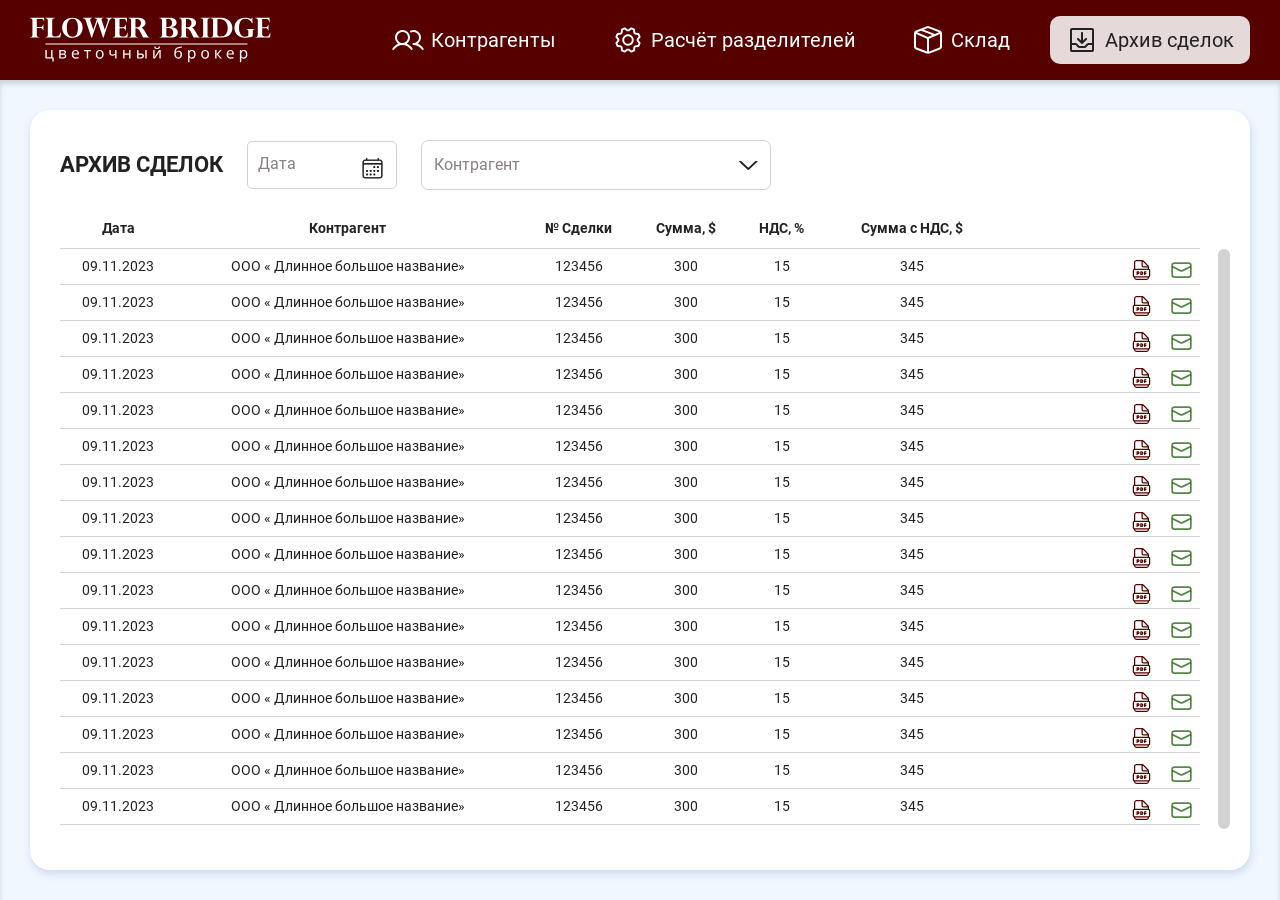
==== commit 372bf83f: "Добавит добавление и снятие классов с удаляемых строк" ====
--- a/archive-deal.html
+++ b/archive-deal.html
@@ -67,7 +67,7 @@
           </a>
         </li>
         <li class="nav__item">
-          <a href="archive-deal.html" class="nav__link">
+          <a href="archive-deal.html" class="nav__link nav__link_active">
             <svg width="32" height="32" viewBox="0 0 32 32" fill="none" xmlns="http://www.w3.org/2000/svg">
               <path
                 d="M26 4H6C5.46957 4 4.96086 4.21071 4.58579 4.58579C4.21071 4.96086 4 5.46957 4 6V26C4 26.5304 4.21071 27.0391 4.58579 27.4142C4.96086 27.7893 5.46957 28 6 28H26C26.5304 28 27.0391 27.7893 27.4142 27.4142C27.7893 27.0391 28 26.5304 28 26V6C28 5.46957 27.7893 4.96086 27.4142 4.58579C27.0391 4.21071 26.5304 4 26 4ZM26 6V19H22.4125C22.15 18.9993 21.8899 19.0508 21.6474 19.1514C21.405 19.2521 21.1849 19.3999 21 19.5863L18.5863 22H13.4137L11 19.5863C10.815 19.3997 10.5947 19.2518 10.352 19.1512C10.1093 19.0506 9.84899 18.9992 9.58625 19H6V6H26ZM26 26H6V21H9.58625L12 23.4137C12.185 23.6003 12.4053 23.7482 12.648 23.8488C12.8907 23.9494 13.151 24.0008 13.4137 24H18.5863C18.849 24.0008 19.1093 23.9494 19.352 23.8488C19.5947 23.7482 19.815 23.6003 20 23.4137L22.4137 21H26V26ZM11.2925 15.7075C11.1049 15.5199 10.9994 15.2654 10.9994 15C10.9994 14.7346 11.1049 14.4801 11.2925 14.2925C11.4801 14.1049 11.7346 13.9994 12 13.9994C12.2654 13.9994 12.5199 14.1049 12.7075 14.2925L15 16.5863V9C15 8.73478 15.1054 8.48043 15.2929 8.29289C15.4804 8.10536 15.7348 8 16 8C16.2652 8 16.5196 8.10536 16.7071 8.29289C16.8946 8.48043 17 8.73478 17 9V16.5863L19.2925 14.2925C19.3854 14.1996 19.4957 14.1259 19.6171 14.0756C19.7385 14.0253 19.8686 13.9994 20 13.9994C20.1314 13.9994 20.2615 14.0253 20.3829 14.0756C20.5043 14.1259 20.6146 14.1996 20.7075 14.2925C20.8004 14.3854 20.8741 14.4957 20.9244 14.6171C20.9747 14.7385 21.0006 14.8686 21.0006 15C21.0006 15.1314 20.9747 15.2615 20.9244 15.3829C20.8741 15.5043 20.8004 15.6146 20.7075 15.7075L16.7075 19.7075C16.6146 19.8005 16.5043 19.8742 16.3829 19.9246C16.2615 19.9749 16.1314 20.0008 16 20.0008C15.8686 20.0008 15.7385 19.9749 15.6171 19.9246C15.4957 19.8742 15.3854 19.8005 15.2925 19.7075L11.2925 15.7075Z"
--- a/css/style.css
+++ b/css/style.css
@@ -847,6 +847,13 @@
 .input__label_active .input {
   background-color: #fff;
 }
+
+.input_search_active {
+  background-color: #f9f9f9;
+  border-color: #8c8b8b;
+  border-radius: 5px;
+}
+
 .input__icon {
   z-index: 1;
   opacity: 0.5;
@@ -976,7 +983,15 @@
   align-items: center;
   justify-content: center;
   padding: 0 8px;
-}
+  white-space: nowrap; /* Текст не переносится */
+  overflow: hidden; /* Обрезаем всё за пределами блока */
+  text-overflow: ellipsis; /* Добавляем многоточие */
+}
+
+.table__column svg {
+margin-left: 3px;
+}
+
 @media (max-width: 1500px) {
   .table__column {
     font-size: 14px;
@@ -1000,10 +1015,10 @@
   width: 28%;
 }
 .table__column_5 {
-  width: 13.4%;
+  width: 10.4%;
 }
 .table__column_6 {
-  width: 13.4%;
+  width: 16.4%;
 }
 .table__column_7 {
   width: 40px;
@@ -1340,7 +1355,7 @@
   visibility: hidden;
   overflow-y: auto;
   overflow-x: hidden;
-  transition: all 0.8s ease 0s;
+  transition: all 0.3s ease 0s;
 }
 .popup.open {
   opacity: 1;
